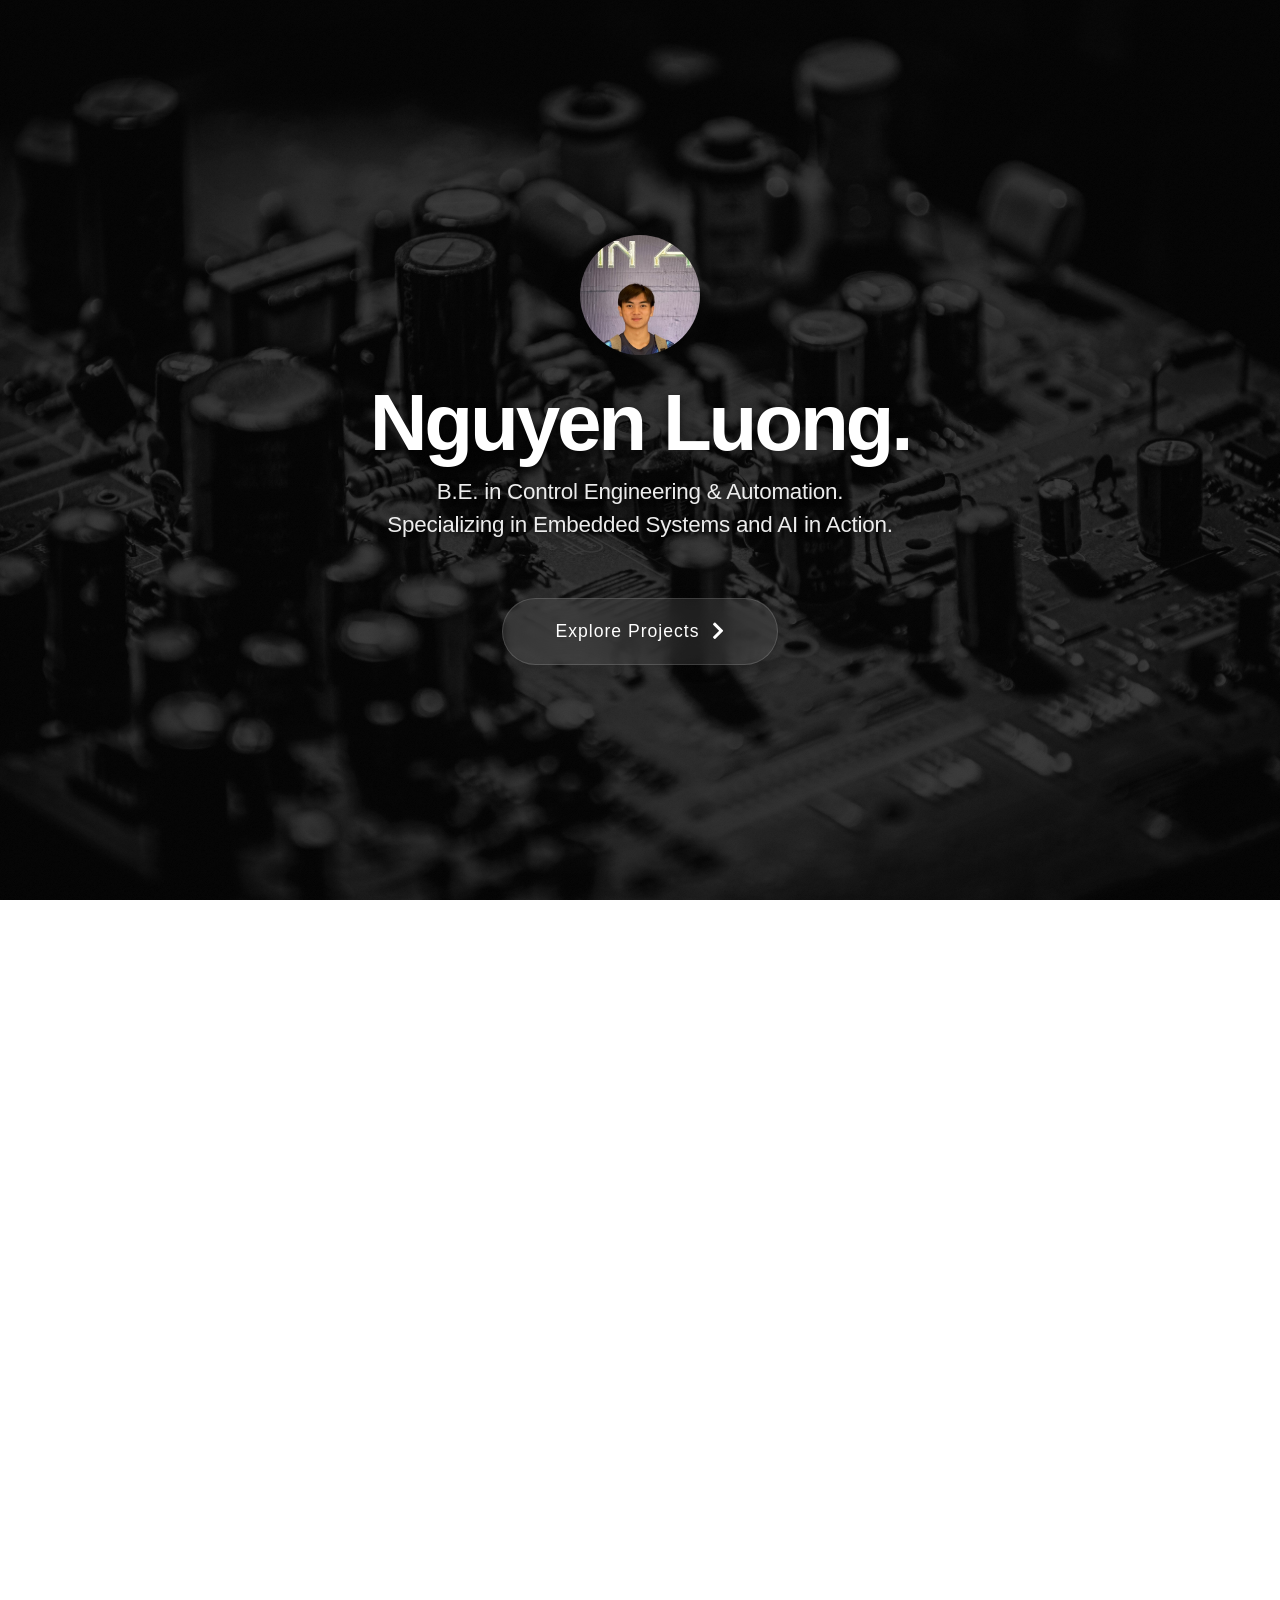
==== index.html @ 33d938cc "update home" ====
<!DOCTYPE HTML>
<html>
	<head>
		<title>RobotWar05-Embedded</title>
		<meta charset="utf-8" />
		<meta name="viewport" content="width=device-width, initial-scale=1" />
		<link rel="stylesheet" href="assets/css/main.css" />
		<link rel="stylesheet" href="assets/css/home-overlay.css" />
		<link href="pictures/logo.png" rel="icon" type="image/png">
		<link rel="stylesheet" href="assets/css/portfolio.css" />
	</head>
	<body class="is-preload is-home">

		<!-- Intro Preloader (Scattered effect) -->
		<script>
			// Skip intro preloader and overlay if reloading a subpage (F5 on #resume, etc.)
			if (window.location.hash && window.location.hash !== '') {
				document.body.classList.remove('is-home');
				var style = document.createElement('style');
				style.innerHTML = '#intro-preloader { display: none !important; }';
				document.head.appendChild(style);
			}
		</script>
		<div id="intro-preloader">
			<div class="scatter-wrapper">
				<span style="--i:1; --tx:-150px; --ty:-100px; --r:-45deg;">R</span>
				<span style="--i:2; --tx:100px; --ty:-150px; --r:30deg;">O</span>
				<span style="--i:3; --tx:-50px; --ty:150px; --r:-20deg;">B</span>
				<span style="--i:4; --tx:150px; --ty:50px; --r:45deg;">O</span>
				<span style="--i:5; --tx:-100px; --ty:-50px; --r:-15deg;">T</span>
				<span style="--i:6; --tx:50px; --ty:100px; --r:25deg;">W</span>
				<span style="--i:7; --tx:-120px; --ty:120px; --r:-60deg;">A</span>
				<span style="--i:8; --tx:120px; --ty:-120px; --r:60deg;">R</span>
				<span style="--i:9; --tx:-80px; --ty:-130px; --r:-35deg;">0</span>
				<span style="--i:10; --tx:80px; --ty:130px; --r:35deg;">5</span>
			</div>
		</div>

		<!-- Apple Style Home Overlay -->
		<div id="home-landing">
			<div class="home-avatar-wrapper">
				<img src="pictures/me.JPEG" class="home-avatar" alt=""/>
			</div>
			<h1 class="home-title">Nguyen Luong.</h1>
			<p class="home-subtitle">
				B.E. in Control Engineering &amp; Automation.<br/>
				Specializing in Embedded Systems and AI in Action.
			</p>
			<button id="btn-enter-portfolio" class="big-project-btn">
				Explore Projects <i class="icon solid fa-chevron-right"></i>
			</button>
		</div>

		<!-- Header / Sidebar -->
  		<header id="header">
  			<div class="inner">
				<div class="header-profile">
					<a href="index.html" class="image avatar"><img src="pictures/me.JPEG" alt=""/></a>
					<h1 class="profile-summary">
						<strong>Nguyen Viet Hoang Luong</strong>
						<span class="profile-role">Embedded Systems</span>
						<span class="profile-degree">B.E. in Control Engineering &amp; Automation</span>
						<span class="profile-school">Hanoi University of Mining and Geology</span>
						<span class="profile-degree">AI in Action Engineering</span>
						<span class="profile-school">VinUniversity</span>
					</h1>
				</div>
  			</div>
  		</header>

		<!-- Main -->
		<div id="main">
<!-- Loaded dynamically by spa.js -->
</div><!-- /main -->

		<!-- Footer -->
		<footer id="footer">
			<div class="inner">
				<ul class="icons">
					<li><a href="https://github.com/RobotWar05" class="icon brands fa-github" target="_blank"><span class="label">Github</span></a></li>
					<li><a href="https://www.linkedin.com/in/luong-nguyen-bbba84284/" class="icon brands fa-linkedin" target="_blank"><span class="label">LinkedIn</span></a></li>
					<li><a href="https://mail.google.com/mail/?view=cm&fs=1&to=nguyenviethoangluong@gmail.com" class="icon solid fa-envelope" target="_blank"><span class="label">Email</span></a></li>
				</ul>
			</div>
		</footer>

		<!-- Scripts -->
		<script src="assets/js/jquery.min.js"></script>
		<script src="assets/js/jquery.poptrox.min.js"></script>
		<script src="assets/js/browser.min.js"></script>
		<script src="assets/js/breakpoints.min.js"></script>
		<script src="assets/js/util.js"></script>
		<script src="assets/js/main.js"></script>
		<!-- Modal Popup Structure -->
		<div id="project-modal" class="modal-overlay">
			<div class="modal-container">
				<span class="modal-close">&times;</span>
				<div class="modal-content" id="modal-content-area">
					<!-- Injected dynamically -->
				</div>
			</div>
		</div>

		<script>
			// Project Media Data
			const projectMedia = {
				"PickPilot": {
					thumb: "pictures/PickPilot/1_arm.JPEG",
					media: [{type: 'img', src: 'pictures/PickPilot/1_arm.JPEG'}],
					github: "https://c2-app-054.homielab.com/",
					youtube: "https://www.youtube.com/watch?v=GM59NCCEHl4"
				},
				"Ball & Beam": {
					thumb: "pictures/BallAndBeam/Beam-real.png",
					media: [
						{type: 'img', src: 'pictures/BallAndBeam/Beam-real.png'},
						{type: 'img', src: 'pictures/BallAndBeam/Beam-3D-SolidWorks.png'},
						{type: 'img', src: 'pictures/BallAndBeam/schematic.png'}
					]
				},
				"LVGL HMI": {
					thumb: "pictures/HMI_Lvgl/1.JPEG",
					media: [
						{type: 'img', src: 'pictures/HMI_Lvgl/1.JPEG'},
						{type: 'img', src: 'pictures/HMI_Lvgl/2.JPEG'}
					]
				},
				"Webserver Robot": {
					thumb: "pictures/WebServer_controller_robot/1.JPEG",
					media: [
						{type: 'img', src: 'pictures/WebServer_controller_robot/1.JPEG'},
						{type: 'img', src: 'pictures/WebServer_controller_robot/2.JPEG'},
						{type: 'img', src: 'pictures/WebServer_controller_robot/3_dashboard.JPEG'},
						{type: 'img', src: 'pictures/WebServer_controller_robot/4_schematic.JPEG'}
					]
				},
				"Smart Home Node": {
					thumb: "pictures/ESP32_node/1.JPEG",
					media: [
						{type: 'img', src: 'pictures/ESP32_node/1.JPEG'},
						{type: 'img', src: 'pictures/ESP32_node/3.JPEG'}
					]
				},
				"PIC16F Boards": {
					thumb: "pictures/PIC/PCB/1.JPEG",
					media: [
						{type: 'img', src: 'pictures/PIC/PCB/1_board mở rộng với pic trên altium.JPEG'},
						{type: 'img', src: 'pictures/PIC/PCB/2.JPEG'},
						{type: 'img', src: 'pictures/PIC/PCB/3.JPEG'},
						{type: 'img', src: 'pictures/PIC/PCB/4.JPEG'}
					]
				},
				"nRF24L01 Wireless": {
					thumb: "pictures/PIC/NRF24l01/1.PNG",
					media: [
						{type: 'img', src: 'pictures/PIC/NRF24l01/1.PNG'},
						{type: 'video', src: 'pictures/PIC/NRF24l01/video1.MOV'}
					]
				},
				"Leanbot Programming": {
					thumb: "pictures/Leanbot/1.JPEG",
					media: [
						{type: 'img', src: 'pictures/Leanbot/1.JPEG'},
						{type: 'video', src: 'pictures/Leanbot/video1.MP4'}
					]
				}
			};

			// Auto-wrap project images for Hover overlay and attach Modal click events
			window.initHomeScripts = function() {
				document.querySelectorAll('.proj-card').forEach(card => {
					if (card.dataset.popupBound === 'true') return;

					const titleEl = card.querySelector('h3');
					const mediaRoot = card.querySelector('.proj-img-carousel') || card.querySelector(':scope > img');
					if (!titleEl || !mediaRoot) return;

					const title = titleEl.innerText;
					let previewImg = mediaRoot.matches('img') ? mediaRoot : mediaRoot.querySelector('img');
					
					let matchedKey = Object.keys(projectMedia).find(k => title.includes(k));
					let mediaData = matchedKey ? projectMedia[matchedKey] : null;

					if (previewImg && mediaData && mediaData.thumb) {
						previewImg.src = mediaData.thumb;
						previewImg.style.objectFit = 'cover';
					}

					let clickTarget = mediaRoot;
					if (mediaRoot.matches('img')) {
						const wrap = document.createElement('div');
						wrap.className = 'proj-img-wrap';
						mediaRoot.parentNode.insertBefore(wrap, mediaRoot);
						wrap.appendChild(mediaRoot);
						clickTarget = wrap;
					} else {
						mediaRoot.classList.add('proj-img-wrap');
					}
					
					if (!clickTarget.querySelector(':scope > .proj-img-overlay')) {
						const overlay = document.createElement('div');
						overlay.className = 'proj-img-overlay';
						overlay.innerHTML = '<span class="view-btn">View</span>';
						clickTarget.appendChild(overlay);
					}

					clickTarget.addEventListener('click', () => {
						const detailsNode = card.querySelector('.proj-body').cloneNode(true);
						const modalTitleNode = detailsNode.querySelector('h3');
						let modalTitle = titleEl.childNodes[0] ? titleEl.childNodes[0].textContent.trim() : titleEl.innerText.trim();
						let modalScope = '';
						let modalDate = '';

						if (modalTitleNode) {
							const yearNode = modalTitleNode.querySelector('.yr');
							const scopeNode = modalTitleNode.querySelector('.desktop-text');
							if (yearNode) {
								modalDate = yearNode.textContent.trim();
								yearNode.remove();
							}
							if (scopeNode) {
								modalScope = scopeNode.textContent.replace(/^[\s\-+&]+/, '').trim();
								scopeNode.remove();
							}
							modalTitle = modalTitleNode.textContent.trim();
							modalTitleNode.remove();
						}

						const modalHeaderHtml = `
							<header class="modal-project-header">
								<h3 class="modal-project-title">
									<span class="modal-title-main">${modalTitle}</span>
									${modalScope ? `<span class="modal-title-scope">${modalScope}</span>` : ''}
								</h3>
								${modalDate ? `<div class="modal-project-date">${modalDate}</div>` : ''}
							</header>
						`;
						const bodyHtml = detailsNode.innerHTML;
						let slidesHtml = '';
						let dotsHtml = '';
						
						let items = [];
						if (mediaData && mediaData.media && mediaData.media.length > 0) {
							items = mediaData.media;
						} else {
							items = Array.from(card.querySelectorAll('.proj-img-carousel img, :scope > img'))
								.map(source => ({type: 'img', src: source.getAttribute('src')}))
								.filter(item => item.src);
							if (items.length === 0 && previewImg) {
								items = [{type: 'img', src: previewImg.getAttribute('src')}];
							}
						}

						items.forEach((item, index) => {
							let inner = '';
							if (item.type === 'img') {
								inner = `<img src="${item.src}" />`;
							} else if (item.type === 'video') {
								inner = `<video controls><source src="${item.src}" type="video/mp4"></video>`;
							}
							slidesHtml += `<div class="carousel-slide">${inner}</div>`;
							dotsHtml += `<div class="carousel-dot ${index === 0 ? 'active' : ''}" onclick="event.stopPropagation(); window.goToSlide(${index})"></div>`;
						});

						let controlsHtml = '';
						if (items.length > 1) {
							controlsHtml = `
								<button class="carousel-btn prev" onclick="event.stopPropagation(); window.changeSlide(-1)"><i class="fas fa-chevron-left"></i></button>
								<button class="carousel-btn next" onclick="event.stopPropagation(); window.changeSlide(1)"><i class="fas fa-chevron-right"></i></button>
								<div class="carousel-dots-container"><div class="carousel-dots">${dotsHtml}</div></div>
							`;
						}

						let actionsHtml = '';
						if (mediaData && (mediaData.github || mediaData.youtube)) {
							let buttons = '';
							if (mediaData.github) buttons += `<a href="${mediaData.github}" class="button" target="_blank"><i class="fab fa-github"></i> GitHub</a> `;
							if (mediaData.youtube) buttons += `<a href="${mediaData.youtube}" class="button primary" target="_blank"><i class="fab fa-youtube"></i> YouTube</a>`;
							actionsHtml = `<div class="modal-actions">${buttons}</div>`;
						}

						document.getElementById('modal-content-area').innerHTML = `
  							<div class="modal-split">
  								<div class="modal-visuals" id="modal-carousel-container">
									<div class="top-bar-overlay" id="modal-top-bar"></div>
									<div class="modal-visuals-absolute" id="modal-visuals-absolute">
										<div class="carousel-track" id="modal-carousel-track">
											${slidesHtml}
										</div>
										${controlsHtml}
									</div>
  								</div>
  								<div class="modal-details">
  									${actionsHtml}
									${modalHeaderHtml}
									<div style="font-size: 1.1em; line-height: 1.8; color: #444;">
										${bodyHtml}
									</div>
								</div>
							</div>
						`;
						
						window.currentSlideIndex = 0;
						window.totalSlides = items.length;

						document.getElementById('project-modal').classList.add('active');
						document.body.classList.add('modal-open');
						// Reset track position after DOM is updated
						requestAnimationFrame(() => {
							const track = document.getElementById('modal-carousel-track');
							const trackContainer = document.getElementById('modal-carousel-container');
							if (track) {
								track.scrollTo({ left: 0 });
								
								// Native Swipe Sync
								track.addEventListener('scroll', () => {
									let newIndex = Math.round(track.scrollLeft / track.clientWidth);
									if (newIndex !== window.currentSlideIndex && newIndex >= 0 && newIndex < window.totalSlides) {
										window.currentSlideIndex = newIndex;
										window.updateCarousel(false);
									}
								}, {passive: true});
							}

							// Scroll-linked shrink header (Parallax scale)
							const split = document.querySelector('.modal-split');
							const absoluteVisuals = document.getElementById('modal-visuals-absolute');
							const topBar = document.getElementById('modal-top-bar');
							
							if (split && absoluteVisuals) {
								absoluteVisuals.style.transformOrigin = 'center center';
								absoluteVisuals.style.webkitTransformOrigin = 'center center';
								
								split.addEventListener('scroll', () => {
									if (window.innerWidth > 980) return; // Only apply on mobile
									let scrollY = split.scrollTop;
									if (scrollY < 0) scrollY = 0;
									
									// Use actual CSS layout height instead of innerHeight to prevent mobile vh bugs
									let h = absoluteVisuals.offsetHeight;
									let maxScroll = h - 50; // Text stops at 50px from top
									
									// Scale down but lock at exactly 0.4 when text reaches top bar
									let progress = Math.min(1, scrollY / maxScroll);
									let scale = Math.max(0.4, 1 - progress * 0.6);
									
									// Bypass transform-origin browser bugs by using explicit translateY math
									let heightDiff = h - (h * scale);
									let shiftY = heightDiff / 2;
									
									// Apply GPU-accelerated translate and scale
									absoluteVisuals.style.transform = `translateY(-${shiftY}px) scale(${scale})`;
									
									// Fade in top bar overlay
									if (topBar) {
										topBar.style.background = `rgba(30, 30, 30, ${progress * 0.85})`;
										topBar.style.backdropFilter = `blur(${progress * 8}px)`;
										topBar.style.webkitBackdropFilter = `blur(${progress * 8}px)`;
									}
								}, {passive: true});
							}
							
							// Edge swipe infinite loop detection
							if (trackContainer) {
								let touchStartX = 0;
								let touchStartY = 0;
								trackContainer.addEventListener('touchstart', e => {
									touchStartX = e.changedTouches[0].screenX;
									touchStartY = e.changedTouches[0].screenY;
								}, {passive: true});
								trackContainer.addEventListener('touchend', e => {
									let touchEndX = e.changedTouches[0].screenX;
									let touchEndY = e.changedTouches[0].screenY;
									let diffX = touchEndX - touchStartX;
									let diffY = touchEndY - touchStartY;
									
									// If the swipe is more vertical than horizontal, do not trigger horizontal slide
									if (Math.abs(diffY) > Math.abs(diffX)) return;
									
									if (window.totalSlides > 1) {
										if (window.currentSlideIndex === window.totalSlides - 1 && diffX < -50) {
											window.changeSlide(1);
										} else if (window.currentSlideIndex === 0 && diffX > 50) {
											window.changeSlide(-1);
										}
									}
								}, {passive: true});
							}
						});
					});

					card.dataset.popupBound = 'true';
				});

				const closeModal = () => {
					document.getElementById('project-modal').classList.remove('active');
					document.body.classList.remove('modal-open');
					// Stop videos
					document.querySelectorAll('#project-modal video').forEach(v => v.pause());
				};
				document.querySelector('.modal-close').addEventListener('click', closeModal);
				document.getElementById('project-modal').addEventListener('click', (e) => {
					if(e.target.id === 'project-modal') closeModal();
				});
				document.addEventListener('keydown', (e) => {
					if (e.key === "Escape") closeModal();
					if (e.key === "ArrowRight") { if (window.totalSlides > 1) window.changeSlide(1); }
					if (e.key === "ArrowLeft") { if (window.totalSlides > 1) window.changeSlide(-1); }
				});

				const btnGoHome = document.getElementById('btn-go-home');
				if (btnGoHome) {
					btnGoHome.addEventListener('click', function(e) {
						e.preventDefault();
						document.body.classList.add('is-home');
						window.history.pushState(null, null, ' ');
						window.scrollTo({ top: 0, behavior: 'smooth' });
					});
				}
			};
		</script>

		<script>
			// Carousel global functions
			window.currentSlideIndex = 0;
			window.totalSlides = 0;

			window.updateCarousel = function(snap = true) {
				const track = document.getElementById('modal-carousel-track');
				if (!track) return;
				if (snap) {
					track.scrollTo({ left: window.currentSlideIndex * track.clientWidth, behavior: 'smooth' });
				}
				document.querySelectorAll('.carousel-dot').forEach(function(dot, i) {
					dot.classList.toggle('active', i === window.currentSlideIndex);
				});
				document.querySelectorAll('#modal-carousel-track video').forEach(function(v) { v.pause(); });
			};

			window.changeSlide = function(dir) {
				window.currentSlideIndex += dir;
				if (window.currentSlideIndex < 0) window.currentSlideIndex = window.totalSlides - 1;
				if (window.currentSlideIndex >= window.totalSlides) window.currentSlideIndex = 0;
				window.updateCarousel(true);
			};

			window.goToSlide = function(index) {
				window.currentSlideIndex = index;
				window.updateCarousel(true);
			};
		</script>

		<script>
			if (window.location.hash === '#portfolio') {
				document.body.classList.remove('is-home');
			}
			document.getElementById('btn-enter-portfolio').addEventListener('click', function(e) {
				e.preventDefault();
				document.body.classList.remove('is-home');
				window.history.pushState(null, null, '#portfolio');
				window.scrollTo({ top: 0, behavior: 'smooth' });
			});
		</script>

	<script src="assets/js/spa.js"></script>
</body>
</html>
---- assets/css/main.css ----
@import url("fontawesome-all.min.css");
@import url("https://fonts.googleapis.com/css?family=Source+Sans+Pro:400,400italic");

/*
	Strata by HTML5 UP
	html5up.net | @ajlkn
	Free for personal and commercial use under the CCA 3.0 license (html5up.net/license)
*/

html, body, div, span, applet, object,
iframe, h1, h2, h3, h4, h5, h6, p, blockquote,
pre, a, abbr, acronym, address, big, cite,
code, del, dfn, em, img, ins, kbd, q, s, samp,
small, strike, strong, sub, sup, tt, var, b,
u, i, center, dl, dt, dd, ol, ul, li, fieldset,
form, label, legend, table, caption, tbody,
tfoot, thead, tr, th, td, article, aside,
canvas, details, embed, figure, figcaption,
footer, header, hgroup, menu, nav, output, ruby,
section, summary, time, mark, audio, video {
	margin: 0;
	padding: 0;
	border: 0;
	font-size: 100%;
	font: inherit;
	vertical-align: baseline;}

article, aside, details, figcaption, figure,
footer, header, hgroup, menu, nav, section {
	display: block;}

body {
	line-height: 1;
}

ol, ul {
	list-style: none;
}

blockquote, q {
	quotes: none;
}

	blockquote:before, blockquote:after, q:before, q:after {
		content: '';
		content: none;
	}

table {
	border-collapse: collapse;
	border-spacing: 0;
}

body {
	-webkit-text-size-adjust: none;
}

mark {
	background-color: transparent;
	color: inherit;
}

input::-moz-focus-inner {
	border: 0;
	padding: 0;
}

input, select, textarea {
	-moz-appearance: none;
	-webkit-appearance: none;
	-ms-appearance: none;
	appearance: none;
}

/* Basic */

	html {
		box-sizing: border-box;
		overflow-y: scroll;
	}

	*, *:before, *:after {
		box-sizing: inherit;
	}

	body {
		background: #fff;
	}

		body.is-preload *, body.is-preload *:before, body.is-preload *:after {
			-moz-animation: none !important;
			-webkit-animation: none !important;
			-ms-animation: none !important;
			animation: none !important;
			-moz-transition: none !important;
			-webkit-transition: none !important;
			-ms-transition: none !important;
			transition: none !important;
		}

	body, input, select, textarea {
		color: #a2a2a2;
		font-family: "Source Sans Pro", Helvetica, sans-serif;
		font-size: 16pt;
		font-weight: 400;
		line-height: 1.75em;
	}

	a {
		-moz-transition: color 0.2s ease-in-out, border-color 0.2s ease-in-out;
		-webkit-transition: color 0.2s ease-in-out, border-color 0.2s ease-in-out;
		-ms-transition: color 0.2s ease-in-out, border-color 0.2s ease-in-out;
		transition: color 0.2s ease-in-out, border-color 0.2s ease-in-out;
		border-bottom: dotted 1px;
		color: #49bf9d;
		text-decoration: none;
	}

		a:hover {
			border-bottom-color: transparent;
			color: #49bf9d !important;
			text-decoration: none;
		}

	strong, b {
		color: #787878;
		font-weight: 400;
	}

	em, i {
		font-style: italic;
	}

	p {
		margin: 0 0 2em 0;
	}

	h1, h2, h3, h4, h5, h6 {
		color: #787878;
		font-weight: 400;
		line-height: 1em;
		margin: 0 0 1em 0;
	}

		h1 a, h2 a, h3 a, h4 a, h5 a, h6 a {
			color: inherit;
			text-decoration: none;
		}

	h1 {
		font-size: 2em;
		line-height: 1.5em;
	}

	h2 {
		font-size: 1.5em;
		line-height: 1.5em;
	}

	h3 {
		font-size: 1.25em;
		line-height: 1.5em;
	}

	h4 {
		font-size: 1.1em;
		line-height: 1.5em;
	}

	h5 {
		font-size: 0.9em;
		line-height: 1.5em;
	}

	h6 {
		font-size: 0.7em;
		line-height: 1.5em;
	}

	sub {
		font-size: 0.8em;
		position: relative;
		top: 0.5em;
	}

	sup {
		font-size: 0.8em;
		position: relative;
		top: -0.5em;
	}

	hr {
		border: 0;
		border-bottom: solid 2px #efefef;
		margin: 2em 0;
	}

		hr.major {
			margin: 3em 0;
		}

	blockquote {
		border-left: solid 6px #efefef;
		font-style: italic;
		margin: 0 0 2em 0;
		padding: 0.5em 0 0.5em 1.5em;
	}

	code {
		background: #f7f7f7;
		border-radius: 0.35em;
		border: solid 2px #efefef;
		font-family: "Courier New", monospace;
		font-size: 0.9em;
		margin: 0 0.25em;
		padding: 0.25em 0.65em;
	}

	pre {
		-webkit-overflow-scrolling: touch;
		font-family: "Courier New", monospace;
		font-size: 0.9em;
		margin: 0 0 2em 0;
	}

		pre code {
			display: block;
			line-height: 1.75em;
			padding: 1em 1.5em;
			overflow-x: auto;
		}

	.align-left {
		text-align: left;
	}

	.align-center {
		text-align: center;
	}

	.align-right {
		text-align: right;
	}

/* Container */

	.container {
		margin: 0 auto;
		max-width: calc(100% - 4em);
		width: 100%;
	}

		.container.xsmall {
			width: 25%;
		}

		.container.small {
			width: 50%;
		}

		.container.medium {
			width: 75%;
		}

		.container.large {
			width: 125%;
		}

		.container.xlarge {
			width: 150%;
		}

		.container.max {
			width: 100%;
		}

		@media screen and (max-width: 980px) {

			.container {
				width: 100% !important;
				max-width: 100% !important;
			}

		}

		@media screen and (max-width: 480px) {

			.container {
				max-width: calc(100% - 3em);
			}

		}

/* Row */

	.row {
		display: flex;
		flex-wrap: wrap;
		box-sizing: border-box;
		align-items: stretch;
	}

		.row > * {
			box-sizing: border-box;
		}

		.row.gtr-uniform > * > :last-child {
			margin-bottom: 0;
		}

		.row.aln-left {
			justify-content: flex-start;
		}

		.row.aln-center {
			justify-content: center;
		}

		.row.aln-right {
			justify-content: flex-end;
		}

		.row.aln-top {
			align-items: flex-start;
		}

		.row.aln-middle {
			align-items: center;
		}

		.row.aln-bottom {
			align-items: flex-end;
		}

		.row > .imp {
			order: -1;
		}

		.row > .col-1 {
			width: 8.33333%;
		}

		.row > .off-1 {
			margin-left: 8.33333%;
		}

		.row > .col-2 {
			width: 16.66667%;
		}

		.row > .off-2 {
			margin-left: 16.66667%;
		}

		.row > .col-3 {
			width: 25%;
		}

		.row > .off-3 {
			margin-left: 25%;
		}

		.row > .col-4 {
			width: 33.33333%;
		}

		.row > .off-4 {
			margin-left: 33.33333%;
		}

		.row > .col-5 {
			width: 41.66667%;
		}

		.row > .off-5 {
			margin-left: 41.66667%;
		}

		.row > .col-6 {
			width: 50%;
		}

		.row > .off-6 {
			margin-left: 50%;
		}

		.row > .col-7 {
			width: 58.33333%;
		}

		.row > .off-7 {
			margin-left: 58.33333%;
		}

		.row > .col-8 {
			width: 66.66667%;
		}

		.row > .off-8 {
			margin-left: 66.66667%;
		}

		.row > .col-9 {
			width: 75%;
		}

		.row > .off-9 {
			margin-left: 75%;
		}

		.row > .col-10 {
			width: 83.33333%;
		}

		.row > .off-10 {
			margin-left: 83.33333%;
		}

		.row > .col-11 {
			width: 91.66667%;
		}

		.row > .off-11 {
			margin-left: 91.66667%;
		}

		.row > .col-12 {
			width: 100%;
		}

		.row > .off-12 {
			margin-left: 100%;
		}

		.row.gtr-0 {
			margin-top: 0;
			margin-left: 0em;
		}

			.row.gtr-0 > * {
				padding: 0 0 0 0em;
			}

			.row.gtr-0.gtr-uniform {
				margin-top: 0em;
			}

				.row.gtr-0.gtr-uniform > * {
					padding-top: 0em;
				}

		.row.gtr-25 {
			margin-top: 0;
			margin-left: -0.625em;
		}

			.row.gtr-25 > * {
				padding: 0 0 0 0.625em;
			}

			.row.gtr-25.gtr-uniform {
				margin-top: -0.625em;
			}

				.row.gtr-25.gtr-uniform > * {
					padding-top: 0.625em;
				}

		.row.gtr-50 {
			margin-top: 0;
			margin-left: -1.25em;
		}

			.row.gtr-50 > * {
				padding: 0 0 0 1.25em;
			}

			.row.gtr-50.gtr-uniform {
				margin-top: -1.25em;
			}

				.row.gtr-50.gtr-uniform > * {
					padding-top: 1.25em;
				}

		.row {
			margin-top: 0;
			margin-left: -2.5em;
		}

			.row > * {
				padding: 0 0 0 2.5em;
			}

			.row.gtr-uniform {
				margin-top: -2.5em;
			}

				.row.gtr-uniform > * {
					padding-top: 2.5em;
				}

		.row.gtr-150 {
			margin-top: 0;
			margin-left: -3.75em;
		}

			.row.gtr-150 > * {
				padding: 0 0 0 3.75em;
			}

			.row.gtr-150.gtr-uniform {
				margin-top: -3.75em;
			}

				.row.gtr-150.gtr-uniform > * {
					padding-top: 3.75em;
				}

		.row.gtr-200 {
			margin-top: 0;
			margin-left: -5em;
		}

			.row.gtr-200 > * {
				padding: 0 0 0 5em;
			}

			.row.gtr-200.gtr-uniform {
				margin-top: -5em;
			}

				.row.gtr-200.gtr-uniform > * {
					padding-top: 5em;
				}

		@media screen and (max-width: 1800px) {

			.row {
				display: flex;
				flex-wrap: wrap;
				box-sizing: border-box;
				align-items: stretch;
			}

				.row > * {
					box-sizing: border-box;
				}

				.row.gtr-uniform > * > :last-child {
					margin-bottom: 0;
				}

				.row.aln-left {
					justify-content: flex-start;
				}

				.row.aln-center {
					justify-content: center;
				}

				.row.aln-right {
					justify-content: flex-end;
				}

				.row.aln-top {
					align-items: flex-start;
				}

				.row.aln-middle {
					align-items: center;
				}

				.row.aln-bottom {
					align-items: flex-end;
				}

				.row > .imp-xlarge {
					order: -1;
				}

				.row > .col-1-xlarge {
					width: 8.33333%;
				}

				.row > .off-1-xlarge {
					margin-left: 8.33333%;
				}

				.row > .col-2-xlarge {
					width: 16.66667%;
				}

				.row > .off-2-xlarge {
					margin-left: 16.66667%;
				}

				.row > .col-3-xlarge {
					width: 25%;
				}

				.row > .off-3-xlarge {
					margin-left: 25%;
				}

				.row > .col-4-xlarge {
					width: 33.33333%;
				}

				.row > .off-4-xlarge {
					margin-left: 33.33333%;
				}

				.row > .col-5-xlarge {
					width: 41.66667%;
				}

				.row > .off-5-xlarge {
					margin-left: 41.66667%;
				}

				.row > .col-6-xlarge {
					width: 50%;
				}

				.row > .off-6-xlarge {
					margin-left: 50%;
				}

				.row > .col-7-xlarge {
					width: 58.33333%;
				}

				.row > .off-7-xlarge {
					margin-left: 58.33333%;
				}

				.row > .col-8-xlarge {
					width: 66.66667%;
				}

				.row > .off-8-xlarge {
					margin-left: 66.66667%;
				}

				.row > .col-9-xlarge {
					width: 75%;
				}

				.row > .off-9-xlarge {
					margin-left: 75%;
				}

				.row > .col-10-xlarge {
					width: 83.33333%;
				}

				.row > .off-10-xlarge {
					margin-left: 83.33333%;
				}

				.row > .col-11-xlarge {
					width: 91.66667%;
				}

				.row > .off-11-xlarge {
					margin-left: 91.66667%;
				}

				.row > .col-12-xlarge {
					width: 100%;
				}

				.row > .off-12-xlarge {
					margin-left: 100%;
				}

				.row.gtr-0 {
					margin-top: 0;
					margin-left: 0em;
				}

					.row.gtr-0 > * {
						padding: 0 0 0 0em;
					}

					.row.gtr-0.gtr-uniform {
						margin-top: 0em;
					}

						.row.gtr-0.gtr-uniform > * {
							padding-top: 0em;
						}

				.row.gtr-25 {
					margin-top: 0;
					margin-left: -0.625em;
				}

					.row.gtr-25 > * {
						padding: 0 0 0 0.625em;
					}

					.row.gtr-25.gtr-uniform {
						margin-top: -0.625em;
					}

						.row.gtr-25.gtr-uniform > * {
							padding-top: 0.625em;
						}

				.row.gtr-50 {
					margin-top: 0;
					margin-left: -1.25em;
				}

					.row.gtr-50 > * {
						padding: 0 0 0 1.25em;
					}

					.row.gtr-50.gtr-uniform {
						margin-top: -1.25em;
					}

						.row.gtr-50.gtr-uniform > * {
							padding-top: 1.25em;
						}

				.row {
					margin-top: 0;
					margin-left: -2.5em;
				}

					.row > * {
						padding: 0 0 0 2.5em;
					}

					.row.gtr-uniform {
						margin-top: -2.5em;
					}

						.row.gtr-uniform > * {
							padding-top: 2.5em;
						}

				.row.gtr-150 {
					margin-top: 0;
					margin-left: -3.75em;
				}

					.row.gtr-150 > * {
						padding: 0 0 0 3.75em;
					}

					.row.gtr-150.gtr-uniform {
						margin-top: -3.75em;
					}

						.row.gtr-150.gtr-uniform > * {
							padding-top: 3.75em;
						}

				.row.gtr-200 {
					margin-top: 0;
					margin-left: -5em;
				}

					.row.gtr-200 > * {
						padding: 0 0 0 5em;
					}

					.row.gtr-200.gtr-uniform {
						margin-top: -5em;
					}

						.row.gtr-200.gtr-uniform > * {
							padding-top: 5em;
						}

		}

		@media screen and (max-width: 1280px) {

			.row {
				display: flex;
				flex-wrap: wrap;
				box-sizing: border-box;
				align-items: stretch;
			}

				.row > * {
					box-sizing: border-box;
				}

				.row.gtr-uniform > * > :last-child {
					margin-bottom: 0;
				}

				.row.aln-left {
					justify-content: flex-start;
				}

				.row.aln-center {
					justify-content: center;
				}

				.row.aln-right {
					justify-content: flex-end;
				}

				.row.aln-top {
					align-items: flex-start;
				}

				.row.aln-middle {
					align-items: center;
				}

				.row.aln-bottom {
					align-items: flex-end;
				}

				.row > .imp-large {
					order: -1;
				}

				.row > .col-1-large {
					width: 8.33333%;
				}

				.row > .off-1-large {
					margin-left: 8.33333%;
				}

				.row > .col-2-large {
					width: 16.66667%;
				}

				.row > .off-2-large {
					margin-left: 16.66667%;
				}

				.row > .col-3-large {
					width: 25%;
				}

				.row > .off-3-large {
					margin-left: 25%;
				}

				.row > .col-4-large {
					width: 33.33333%;
				}

				.row > .off-4-large {
					margin-left: 33.33333%;
				}

				.row > .col-5-large {
					width: 41.66667%;
				}

				.row > .off-5-large {
					margin-left: 41.66667%;
				}

				.row > .col-6-large {
					width: 50%;
				}

				.row > .off-6-large {
					margin-left: 50%;
				}

				.row > .col-7-large {
					width: 58.33333%;
				}

				.row > .off-7-large {
					margin-left: 58.33333%;
				}

				.row > .col-8-large {
					width: 66.66667%;
				}

				.row > .off-8-large {
					margin-left: 66.66667%;
				}

				.row > .col-9-large {
					width: 75%;
				}

				.row > .off-9-large {
					margin-left: 75%;
				}

				.row > .col-10-large {
					width: 83.33333%;
				}

				.row > .off-10-large {
					margin-left: 83.33333%;
				}

				.row > .col-11-large {
					width: 91.66667%;
				}

				.row > .off-11-large {
					margin-left: 91.66667%;
				}

				.row > .col-12-large {
					width: 100%;
				}

				.row > .off-12-large {
					margin-left: 100%;
				}

				.row.gtr-0 {
					margin-top: 0;
					margin-left: 0em;
				}

					.row.gtr-0 > * {
						padding: 0 0 0 0em;
					}

					.row.gtr-0.gtr-uniform {
						margin-top: 0em;
					}

						.row.gtr-0.gtr-uniform > * {
							padding-top: 0em;
						}

				.row.gtr-25 {
					margin-top: 0;
					margin-left: -0.5em;
				}

					.row.gtr-25 > * {
						padding: 0 0 0 0.5em;
					}

					.row.gtr-25.gtr-uniform {
						margin-top: -0.5em;
					}

						.row.gtr-25.gtr-uniform > * {
							padding-top: 0.5em;
						}

				.row.gtr-50 {
					margin-top: 0;
					margin-left: -1em;
				}

					.row.gtr-50 > * {
						padding: 0 0 0 1em;
					}

					.row.gtr-50.gtr-uniform {
						margin-top: -1em;
					}

						.row.gtr-50.gtr-uniform > * {
							padding-top: 1em;
						}

				.row {
					margin-top: 0;
					margin-left: -2em;
				}

					.row > * {
						padding: 0 0 0 2em;
					}

					.row.gtr-uniform {
						margin-top: -2em;
					}

						.row.gtr-uniform > * {
							padding-top: 2em;
						}

				.row.gtr-150 {
					margin-top: 0;
					margin-left: -3em;
				}

					.row.gtr-150 > * {
						padding: 0 0 0 3em;
					}

					.row.gtr-150.gtr-uniform {
						margin-top: -3em;
					}

						.row.gtr-150.gtr-uniform > * {
							padding-top: 3em;
						}

				.row.gtr-200 {
					margin-top: 0;
					margin-left: -4em;
				}

					.row.gtr-200 > * {
						padding: 0 0 0 4em;
					}

					.row.gtr-200.gtr-uniform {
						margin-top: -4em;
					}

						.row.gtr-200.gtr-uniform > * {
							padding-top: 4em;
						}

		}

		@media screen and (max-width: 980px) {

			.row {
				display: flex;
				flex-wrap: wrap;
				box-sizing: border-box;
				align-items: stretch;
			}

				.row > * {
					box-sizing: border-box;
				}

				.row.gtr-uniform > * > :last-child {
					margin-bottom: 0;
				}

				.row.aln-left {
					justify-content: flex-start;
				}

				.row.aln-center {
					justify-content: center;
				}

				.row.aln-right {
					justify-content: flex-end;
				}

				.row.aln-top {
					align-items: flex-start;
				}

				.row.aln-middle {
					align-items: center;
				}

				.row.aln-bottom {
					align-items: flex-end;
				}

				.row > .imp-medium {
					order: -1;
				}

				.row > .col-1-medium {
					width: 8.33333%;
				}

				.row > .off-1-medium {
					margin-left: 8.33333%;
				}

				.row > .col-2-medium {
					width: 16.66667%;
				}

				.row > .off-2-medium {
					margin-left: 16.66667%;
				}

				.row > .col-3-medium {
					width: 25%;
				}

				.row > .off-3-medium {
					margin-left: 25%;
				}

				.row > .col-4-medium {
					width: 33.33333%;
				}

				.row > .off-4-medium {
					margin-left: 33.33333%;
				}

				.row > .col-5-medium {
					width: 41.66667%;
				}

				.row > .off-5-medium {
					margin-left: 41.66667%;
				}

				.row > .col-6-medium {
					width: 50%;
				}

				.row > .off-6-medium {
					margin-left: 50%;
				}

				.row > .col-7-medium {
					width: 58.33333%;
				}

				.row > .off-7-medium {
					margin-left: 58.33333%;
				}

				.row > .col-8-medium {
					width: 66.66667%;
				}

				.row > .off-8-medium {
					margin-left: 66.66667%;
				}

				.row > .col-9-medium {
					width: 75%;
				}

				.row > .off-9-medium {
					margin-left: 75%;
				}

				.row > .col-10-medium {
					width: 83.33333%;
				}

				.row > .off-10-medium {
					margin-left: 83.33333%;
				}

				.row > .col-11-medium {
					width: 91.66667%;
				}

				.row > .off-11-medium {
					margin-left: 91.66667%;
				}

				.row > .col-12-medium {
					width: 100%;
				}

				.row > .off-12-medium {
					margin-left: 100%;
				}

				.row.gtr-0 {
					margin-top: 0;
					margin-left: 0em;
				}

					.row.gtr-0 > * {
						padding: 0 0 0 0em;
					}

					.row.gtr-0.gtr-uniform {
						margin-top: 0em;
					}

						.row.gtr-0.gtr-uniform > * {
							padding-top: 0em;
						}

				.row.gtr-25 {
					margin-top: 0;
					margin-left: -0.5em;
				}

					.row.gtr-25 > * {
						padding: 0 0 0 0.5em;
					}

					.row.gtr-25.gtr-uniform {
						margin-top: -0.5em;
					}

						.row.gtr-25.gtr-uniform > * {
							padding-top: 0.5em;
						}

				.row.gtr-50 {
					margin-top: 0;
					margin-left: -1em;
				}

					.row.gtr-50 > * {
						padding: 0 0 0 1em;
					}

					.row.gtr-50.gtr-uniform {
						margin-top: -1em;
					}

						.row.gtr-50.gtr-uniform > * {
							padding-top: 1em;
						}

				.row {
					margin-top: 0;
					margin-left: -2em;
				}

					.row > * {
						padding: 0 0 0 2em;
					}

					.row.gtr-uniform {
						margin-top: -2em;
					}

						.row.gtr-uniform > * {
							padding-top: 2em;
						}

				.row.gtr-150 {
					margin-top: 0;
					margin-left: -3em;
				}

					.row.gtr-150 > * {
						padding: 0 0 0 3em;
					}

					.row.gtr-150.gtr-uniform {
						margin-top: -3em;
					}

						.row.gtr-150.gtr-uniform > * {
							padding-top: 3em;
						}

				.row.gtr-200 {
					margin-top: 0;
					margin-left: -4em;
				}

					.row.gtr-200 > * {
						padding: 0 0 0 4em;
					}

					.row.gtr-200.gtr-uniform {
						margin-top: -4em;
					}

						.row.gtr-200.gtr-uniform > * {
							padding-top: 4em;
						}

		}

		@media screen and (max-width: 736px) {

			.row {
				display: flex;
				flex-wrap: wrap;
				box-sizing: border-box;
				align-items: stretch;
			}

				.row > * {
					box-sizing: border-box;
				}

				.row.gtr-uniform > * > :last-child {
					margin-bottom: 0;
				}

				.row.aln-left {
					justify-content: flex-start;
				}

				.row.aln-center {
					justify-content: center;
				}

				.row.aln-right {
					justify-content: flex-end;
				}

				.row.aln-top {
					align-items: flex-start;
				}

				.row.aln-middle {
					align-items: center;
				}

				.row.aln-bottom {
					align-items: flex-end;
				}

				.row > .imp-small {
					order: -1;
				}

				.row > .col-1-small {
					width: 8.33333%;
				}

				.row > .off-1-small {
					margin-left: 8.33333%;
				}

				.row > .col-2-small {
					width: 16.66667%;
				}

				.row > .off-2-small {
					margin-left: 16.66667%;
				}

				.row > .col-3-small {
					width: 25%;
				}

				.row > .off-3-small {
					margin-left: 25%;
				}

				.row > .col-4-small {
					width: 33.33333%;
				}

				.row > .off-4-small {
					margin-left: 33.33333%;
				}

				.row > .col-5-small {
					width: 41.66667%;
				}

				.row > .off-5-small {
					margin-left: 41.66667%;
				}

				.row > .col-6-small {
					width: 50%;
				}

				.row > .off-6-small {
					margin-left: 50%;
				}

				.row > .col-7-small {
					width: 58.33333%;
				}

				.row > .off-7-small {
					margin-left: 58.33333%;
				}

				.row > .col-8-small {
					width: 66.66667%;
				}

				.row > .off-8-small {
					margin-left: 66.66667%;
				}

				.row > .col-9-small {
					width: 75%;
				}

				.row > .off-9-small {
					margin-left: 75%;
				}

				.row > .col-10-small {
					width: 83.33333%;
				}

				.row > .off-10-small {
					margin-left: 83.33333%;
				}

				.row > .col-11-small {
					width: 91.66667%;
				}

				.row > .off-11-small {
					margin-left: 91.66667%;
				}

				.row > .col-12-small {
					width: 100%;
				}

				.row > .off-12-small {
					margin-left: 100%;
				}

				.row.gtr-0 {
					margin-top: 0;
					margin-left: 0em;
				}

					.row.gtr-0 > * {
						padding: 0 0 0 0em;
					}

					.row.gtr-0.gtr-uniform {
						margin-top: 0em;
					}

						.row.gtr-0.gtr-uniform > * {
							padding-top: 0em;
						}

				.row.gtr-25 {
					margin-top: 0;
					margin-left: -0.375em;
				}

					.row.gtr-25 > * {
						padding: 0 0 0 0.375em;
					}

					.row.gtr-25.gtr-uniform {
						margin-top: -0.375em;
					}

						.row.gtr-25.gtr-uniform > * {
							padding-top: 0.375em;
						}

				.row.gtr-50 {
					margin-top: 0;
					margin-left: -0.75em;
				}

					.row.gtr-50 > * {
						padding: 0 0 0 0.75em;
					}

					.row.gtr-50.gtr-uniform {
						margin-top: -0.75em;
					}

						.row.gtr-50.gtr-uniform > * {
							padding-top: 0.75em;
						}

				.row {
					margin-top: 0;
					margin-left: -1.5em;
				}

					.row > * {
						padding: 0 0 0 1.5em;
					}

					.row.gtr-uniform {
						margin-top: -1.5em;
					}

						.row.gtr-uniform > * {
							padding-top: 1.5em;
						}

				.row.gtr-150 {
					margin-top: 0;
					margin-left: -2.25em;
				}

					.row.gtr-150 > * {
						padding: 0 0 0 2.25em;
					}

					.row.gtr-150.gtr-uniform {
						margin-top: -2.25em;
					}

						.row.gtr-150.gtr-uniform > * {
							padding-top: 2.25em;
						}

				.row.gtr-200 {
					margin-top: 0;
					margin-left: -3em;
				}

					.row.gtr-200 > * {
						padding: 0 0 0 3em;
					}

					.row.gtr-200.gtr-uniform {
						margin-top: -3em;
					}

						.row.gtr-200.gtr-uniform > * {
							padding-top: 3em;
						}

		}

		@media screen and (max-width: 480px) {

			.row {
				display: flex;
				flex-wrap: wrap;
				box-sizing: border-box;
				align-items: stretch;
			}

				.row > * {
					box-sizing: border-box;
				}

				.row.gtr-uniform > * > :last-child {
					margin-bottom: 0;
				}

				.row.aln-left {
					justify-content: flex-start;
				}

				.row.aln-center {
					justify-content: center;
				}

				.row.aln-right {
					justify-content: flex-end;
				}

				.row.aln-top {
					align-items: flex-start;
				}

				.row.aln-middle {
					align-items: center;
				}

				.row.aln-bottom {
					align-items: flex-end;
				}

				.row > .imp-xsmall {
					order: -1;
				}

				.row > .col-1-xsmall {
					width: 8.33333%;
				}

				.row > .off-1-xsmall {
					margin-left: 8.33333%;
				}

				.row > .col-2-xsmall {
					width: 16.66667%;
				}

				.row > .off-2-xsmall {
					margin-left: 16.66667%;
				}

				.row > .col-3-xsmall {
					width: 25%;
				}

				.row > .off-3-xsmall {
					margin-left: 25%;
				}

				.row > .col-4-xsmall {
					width: 33.33333%;
				}

				.row > .off-4-xsmall {
					margin-left: 33.33333%;
				}

				.row > .col-5-xsmall {
					width: 41.66667%;
				}

				.row > .off-5-xsmall {
					margin-left: 41.66667%;
				}

				.row > .col-6-xsmall {
					width: 50%;
				}

				.row > .off-6-xsmall {
					margin-left: 50%;
				}

				.row > .col-7-xsmall {
					width: 58.33333%;
				}

				.row > .off-7-xsmall {
					margin-left: 58.33333%;
				}

				.row > .col-8-xsmall {
					width: 66.66667%;
				}

				.row > .off-8-xsmall {
					margin-left: 66.66667%;
				}

				.row > .col-9-xsmall {
					width: 75%;
				}

				.row > .off-9-xsmall {
					margin-left: 75%;
				}

				.row > .col-10-xsmall {
					width: 83.33333%;
				}

				.row > .off-10-xsmall {
					margin-left: 83.33333%;
				}

				.row > .col-11-xsmall {
					width: 91.66667%;
				}

				.row > .off-11-xsmall {
					margin-left: 91.66667%;
				}

				.row > .col-12-xsmall {
					width: 100%;
				}

				.row > .off-12-xsmall {
					margin-left: 100%;
				}

				.row.gtr-0 {
					margin-top: 0;
					margin-left: 0em;
				}

					.row.gtr-0 > * {
						padding: 0 0 0 0em;
					}

					.row.gtr-0.gtr-uniform {
						margin-top: 0em;
					}

						.row.gtr-0.gtr-uniform > * {
							padding-top: 0em;
						}

				.row.gtr-25 {
					margin-top: 0;
					margin-left: -0.375em;
				}

					.row.gtr-25 > * {
						padding: 0 0 0 0.375em;
					}

					.row.gtr-25.gtr-uniform {
						margin-top: -0.375em;
					}

						.row.gtr-25.gtr-uniform > * {
							padding-top: 0.375em;
						}

				.row.gtr-50 {
					margin-top: 0;
					margin-left: -0.75em;
				}

					.row.gtr-50 > * {
						padding: 0 0 0 0.75em;
					}

					.row.gtr-50.gtr-uniform {
						margin-top: -0.75em;
					}

						.row.gtr-50.gtr-uniform > * {
							padding-top: 0.75em;
						}

				.row {
					margin-top: 0;
					margin-left: -1.5em;
				}

					.row > * {
						padding: 0 0 0 1.5em;
					}

					.row.gtr-uniform {
						margin-top: -1.5em;
					}

						.row.gtr-uniform > * {
							padding-top: 1.5em;
						}

				.row.gtr-150 {
					margin-top: 0;
					margin-left: -2.25em;
				}

					.row.gtr-150 > * {
						padding: 0 0 0 2.25em;
					}

					.row.gtr-150.gtr-uniform {
						margin-top: -2.25em;
					}

						.row.gtr-150.gtr-uniform > * {
							padding-top: 2.25em;
						}

				.row.gtr-200 {
					margin-top: 0;
					margin-left: -3em;
				}

					.row.gtr-200 > * {
						padding: 0 0 0 3em;
					}

					.row.gtr-200.gtr-uniform {
						margin-top: -3em;
					}

						.row.gtr-200.gtr-uniform > * {
							padding-top: 3em;
						}

		}

/* Section/Article */

	section.special, article.special {
		text-align: center;
	}

	header p {
		color: #b2b2b2;
		position: relative;
		margin: 0 0 1.5em 0;
	}

	header h2 + p {
		font-size: 1.25em;
		margin-top: -1em;
		line-height: 1.5em;
	}

	header h3 + p {
		font-size: 1.1em;
		margin-top: -0.8em;
		line-height: 1.5em;
	}

	header h4 + p,
	header h5 + p,
	header h6 + p {
		font-size: 0.9em;
		margin-top: -0.6em;
		line-height: 1.5em;
	}

	header.major h2 {
		font-size: 2em;
	}

/* Form */

	form {
		margin: 0 0 2em 0;
	}

	label {
		color: #787878;
		display: block;
		font-size: 0.9em;
		font-weight: 400;
		margin: 0 0 1em 0;
	}

	input[type="text"],
	input[type="password"],
	input[type="email"],
	select,
	textarea {
		-moz-appearance: none;
		-webkit-appearance: none;
		-ms-appearance: none;
		appearance: none;
		background: #f7f7f7;
		border-radius: 0.35em;
		border: solid 2px transparent;
		color: inherit;
		display: block;
		outline: 0;
		padding: 0 0.75em;
		text-decoration: none;
		width: 100%;
	}

		input[type="text"]:invalid,
		input[type="password"]:invalid,
		input[type="email"]:invalid,
		select:invalid,
		textarea:invalid {
			box-shadow: none;
		}

		input[type="text"]:focus,
		input[type="password"]:focus,
		input[type="email"]:focus,
		select:focus,
		textarea:focus {
			border-color: #49bf9d;
		}

	select {
		background-image: url("data:image/svg+xml;charset=utf8,%3Csvg xmlns='http://www.w3.org/2000/svg' width='40' height='40' preserveAspectRatio='none' viewBox='0 0 40 40'%3E%3Cpath d='M9.4,12.3l10.4,10.4l10.4-10.4c0.2-0.2,0.5-0.4,0.9-0.4c0.3,0,0.6,0.1,0.9,0.4l3.3,3.3c0.2,0.2,0.4,0.5,0.4,0.9 c0,0.4-0.1,0.6-0.4,0.9L20.7,31.9c-0.2,0.2-0.5,0.4-0.9,0.4c-0.3,0-0.6-0.1-0.9-0.4L4.3,17.3c-0.2-0.2-0.4-0.5-0.4-0.9 c0-0.4,0.1-0.6,0.4-0.9l3.3-3.3c0.2-0.2,0.5-0.4,0.9-0.4S9.1,12.1,9.4,12.3z' fill='%23dfdfdf' /%3E%3C/svg%3E");
		background-size: 1.25rem;
		background-repeat: no-repeat;
		background-position: calc(100% - 1rem) center;
		height: 2.75em;
		padding-right: 2.75em;
		text-overflow: ellipsis;
	}

		select option {
			color: #787878;
			background: #fff;
		}

		select:focus::-ms-value {
			background-color: transparent;
		}

		select::-ms-expand {
			display: none;
		}

	input[type="text"],
	input[type="password"],
	input[type="email"],
	select {
		height: 2.75em;
	}

	textarea {
		padding: 0.75em;
	}

	input[type="checkbox"],
	input[type="radio"] {
		-moz-appearance: none;
		-webkit-appearance: none;
		-ms-appearance: none;
		appearance: none;
		display: block;
		float: left;
		margin-right: -2em;
		opacity: 0;
		width: 1em;
		z-index: -1;
	}

		input[type="checkbox"] + label,
		input[type="radio"] + label {
			text-decoration: none;
			color: #a2a2a2;
			cursor: pointer;
			display: inline-block;
			font-size: 1em;
			font-weight: 400;
			padding-left: 2.4em;
			padding-right: 0.75em;
			position: relative;
		}

			input[type="checkbox"] + label:before,
			input[type="radio"] + label:before {
				-moz-osx-font-smoothing: grayscale;
				-webkit-font-smoothing: antialiased;
				display: inline-block;
				font-style: normal;
				font-variant: normal;
				text-rendering: auto;
				line-height: 1;
				text-transform: none !important;
				font-family: 'Font Awesome 5 Free';
				font-weight: 900;
			}

			input[type="checkbox"] + label:before,
			input[type="radio"] + label:before {
				background: #f7f7f7;
				border-radius: 0.35em;
				border: solid 2px transparent;
				content: '';
				display: inline-block;
				font-size: 0.8em;
				height: 2.0625em;
				left: 0;
				line-height: 1.85625em;
				position: absolute;
				text-align: center;
				top: 0;
				width: 2.0625em;
			}

		input[type="checkbox"]:checked + label:before,
		input[type="radio"]:checked + label:before {
			background: #787878;
			border-color: #787878;
			color: #fff;
			content: '\f00c';
		}

		input[type="checkbox"]:focus + label:before,
		input[type="radio"]:focus + label:before {
			border-color: #49bf9d;
		}

	input[type="checkbox"] + label:before {
		border-radius: 0.35em;
	}

	input[type="radio"] + label:before {
		border-radius: 100%;
	}

	::-webkit-input-placeholder {
		color: #b2b2b2 !important;
		opacity: 1.0;
	}

	:-moz-placeholder {
		color: #b2b2b2 !important;
		opacity: 1.0;
	}

	::-moz-placeholder {
		color: #b2b2b2 !important;
		opacity: 1.0;
	}

	:-ms-input-placeholder {
		color: #b2b2b2 !important;
		opacity: 1.0;
	}

/* Box */

	.box {
		border-radius: 0.35em;
		border: solid 2px #efefef;
		margin-bottom: 2em;
		padding: 1.5em;
	}

		.box > :last-child,
		.box > :last-child > :last-child,
		.box > :last-child > :last-child > :last-child {
			margin-bottom: 0;
		}

		.box.alt {
			border: 0;
			border-radius: 0;
			padding: 0;
		}

/* Icon */

	.icon {
		text-decoration: none;
		border-bottom: none;
		position: relative;
	}

		.icon:before {
			-moz-osx-font-smoothing: grayscale;
			-webkit-font-smoothing: antialiased;
			display: inline-block;
			font-style: normal;
			font-variant: normal;
			text-rendering: auto;
			line-height: 1;
			text-transform: none !important;
			font-family: 'Font Awesome 5 Free';
			font-weight: 400;
		}

		.icon > .label {
			display: none;
		}

		.icon:before {
			line-height: inherit;
		}

		.icon.solid:before {
			font-weight: 900;
		}

		.icon.brands:before {
			font-family: 'Font Awesome 5 Brands';
		}

/* Image */

	.image {
		border-radius: 0.35em;
		border: 0;
		display: inline-block;
		position: relative;
	}

		.image:before {
			-moz-transition: opacity 0.2s ease-in-out;
			-webkit-transition: opacity 0.2s ease-in-out;
			-ms-transition: opacity 0.2s ease-in-out;
			transition: opacity 0.2s ease-in-out;
			background: url("images/overlay.png");
			border-radius: 0.35em;
			content: '';
			display: block;
			height: 100%;
			left: 0;
			opacity: 0.5;
			position: absolute;
			top: 0;
			width: 100%;
		}

		.image.thumb {
			text-align: center;
		}

			.image.thumb:after {
				-moz-transition: opacity 0.2s ease-in-out;
				-webkit-transition: opacity 0.2s ease-in-out;
				-ms-transition: opacity 0.2s ease-in-out;
				transition: opacity 0.2s ease-in-out;
				border-radius: 0.35em;
				border: solid 3px rgba(255, 255, 255, 0.5);
				color: #fff;
				content: 'View';
				display: inline-block;
				font-size: 0.8em;
				font-weight: 400;
				left: 50%;
				line-height: 2.25em;
				margin: -1.25em 0 0 -3em;
				opacity: 0;
				padding: 0 1.5em;
				position: absolute;
				text-align: center;
				text-decoration: none;
				top: 50%;
				white-space: nowrap;
			}

			.image.thumb:hover:after {
				opacity: 1.0;
			}

			.image.thumb:hover:before {
				background: url("images/overlay.png"), url("images/overlay.png");
				opacity: 1.0;
			}

		.image img {
			border-radius: 0.35em;
			display: block;
		}

		.image.left {
			float: left;
			margin: 0 1.5em 1em 0;
			top: 0.25em;
		}

		.image.right {
			float: right;
			margin: 0 0 1em 1.5em;
			top: 0.25em;
		}

		.image.left, .image.right {
			max-width: 40%;
		}

			.image.left img, .image.right img {
				width: 100%;
			}

		.image.fit {
			display: block;
			margin: 0 0 2em 0;
			width: 100%;
		}

			.image.fit img {
				width: 100%;
			}

		.image.avatar {
			border-radius: 100%;
			overflow: hidden;
			aspect-ratio: 1/1;
		}

			.image.avatar:before {
				display: none;
			}

			.image.avatar img {
				border-radius: 100%;
				width: 100%;
				height: 100%;
				object-fit: cover;
				object-position: center 15%;
				transform: scale(2.2);
			}

/* List */

	ol {
		list-style: decimal;
		margin: 0 0 2em 0;
		padding-left: 1.25em;
	}

		ol li {
			padding-left: 0.25em;
		}

	ul {
		list-style: disc;
		margin: 0 0 2em 0;
		padding-left: 1em;
	}

		ul li {
			padding-left: 0.5em;
		}

		ul.alt {
			list-style: none;
			padding-left: 0;
		}

			ul.alt li {
				border-top: solid 2px #efefef;
				padding: 0.5em 0;
			}

				ul.alt li:first-child {
					border-top: 0;
					padding-top: 0;
				}

	dl {
		margin: 0 0 2em 0;
	}

/* Icons */

	ul.icons {
		cursor: default;
		list-style: none;
		padding-left: 0;
	}

		ul.icons li {
			display: inline-block;
			padding: 0 1em 0 0;
		}

			ul.icons li:last-child {
				padding-right: 0;
			}

			ul.icons li .icon:before {
				font-size: 1.5em;
			}

/* Labeled Icons */

	ul.labeled-icons {
		list-style: none;
		padding: 0;
	}

		ul.labeled-icons li {
			line-height: 1.75em;
			margin: 1.5em 0 0 0;
			padding-left: 2.25em;
			position: relative;
		}

			ul.labeled-icons li:first-child {
				margin-top: 0;
			}

			ul.labeled-icons li a {
				color: inherit;
			}

			ul.labeled-icons li h3 {
				color: #b2b2b2;
				left: 0;
				position: absolute;
				text-align: center;
				top: 0;
				width: 1em;
			}

/* Actions */

	ul.actions {
		display: -moz-flex;
		display: -webkit-flex;
		display: -ms-flex;
		display: flex;
		cursor: default;
		list-style: none;
		margin-left: -1em;
		padding-left: 0;
	}

		ul.actions li {
			padding: 0 0 0 1em;
			vertical-align: middle;
		}

		ul.actions.special {
			-moz-justify-content: center;
			-webkit-justify-content: center;
			-ms-justify-content: center;
			justify-content: center;
			width: 100%;
			margin-left: 0;
		}

			ul.actions.special li:first-child {
				padding-left: 0;
			}

		ul.actions.stacked {
			-moz-flex-direction: column;
			-webkit-flex-direction: column;
			-ms-flex-direction: column;
			flex-direction: column;
			margin-left: 0;
		}

			ul.actions.stacked li {
				padding: 1.3em 0 0 0;
			}

				ul.actions.stacked li:first-child {
					padding-top: 0;
				}

		ul.actions.fit {
			width: calc(100% + 1em);
		}

			ul.actions.fit li {
				-moz-flex-grow: 1;
				-webkit-flex-grow: 1;
				-ms-flex-grow: 1;
				flex-grow: 1;
				-moz-flex-shrink: 1;
				-webkit-flex-shrink: 1;
				-ms-flex-shrink: 1;
				flex-shrink: 1;
				width: 100%;
			}

				ul.actions.fit li > * {
					width: 100%;
				}

			ul.actions.fit.stacked {
				width: 100%;
			}

		@media screen and (max-width: 480px) {

			ul.actions:not(.fixed) {
				-moz-flex-direction: column;
				-webkit-flex-direction: column;
				-ms-flex-direction: column;
				flex-direction: column;
				margin-left: 0;
				width: 100% !important;
			}

				ul.actions:not(.fixed) li {
					-moz-flex-grow: 1;
					-webkit-flex-grow: 1;
					-ms-flex-grow: 1;
					flex-grow: 1;
					-moz-flex-shrink: 1;
					-webkit-flex-shrink: 1;
					-ms-flex-shrink: 1;
					flex-shrink: 1;
					padding: 1em 0 0 0;
					text-align: center;
					width: 100%;
				}

					ul.actions:not(.fixed) li > * {
						width: 100%;
					}

					ul.actions:not(.fixed) li:first-child {
						padding-top: 0;
					}

					ul.actions:not(.fixed) li input[type="submit"],
					ul.actions:not(.fixed) li input[type="reset"],
					ul.actions:not(.fixed) li input[type="button"],
					ul.actions:not(.fixed) li button,
					ul.actions:not(.fixed) li .button {
						width: 100%;
					}

						ul.actions:not(.fixed) li input[type="submit"].icon:before,
						ul.actions:not(.fixed) li input[type="reset"].icon:before,
						ul.actions:not(.fixed) li input[type="button"].icon:before,
						ul.actions:not(.fixed) li button.icon:before,
						ul.actions:not(.fixed) li .button.icon:before {
							margin-left: -0.5em;
						}

		}

/* Table */

	.table-wrapper {
		-webkit-overflow-scrolling: touch;
		overflow-x: auto;
	}

	table {
		margin: 0 0 2em 0;
		width: 100%;
	}

		table tbody tr {
			border: solid 1px #efefef;
			border-left: 0;
			border-right: 0;
		}

			table tbody tr:nth-child(2n + 1) {
				background-color: #f7f7f7;
			}

		table td {
			padding: 0.75em 0.75em;
		}

		table th {
			color: #787878;
			font-size: 0.9em;
			font-weight: 400;
			padding: 0 0.75em 0.75em 0.75em;
			text-align: left;
		}

		table thead {
			border-bottom: solid 2px #efefef;
		}

		table tfoot {
			border-top: solid 2px #efefef;
		}

		table.alt {
			border-collapse: separate;
		}

			table.alt tbody tr td {
				border: solid 2px #efefef;
				border-left-width: 0;
				border-top-width: 0;
			}

				table.alt tbody tr td:first-child {
					border-left-width: 2px;
				}

			table.alt tbody tr:first-child td {
				border-top-width: 2px;
			}

			table.alt thead {
				border-bottom: 0;
			}

			table.alt tfoot {
				border-top: 0;
			}

/* Button */

	input[type="submit"],
	input[type="reset"],
	input[type="button"],
	.button {
		-moz-appearance: none;
		-webkit-appearance: none;
		-ms-appearance: none;
		appearance: none;
		-moz-transition: background-color 0.2s ease-in-out, color 0.2s ease-in-out, border-color 0.2s ease-in-out;
		-webkit-transition: background-color 0.2s ease-in-out, color 0.2s ease-in-out, border-color 0.2s ease-in-out;
		-ms-transition: background-color 0.2s ease-in-out, color 0.2s ease-in-out, border-color 0.2s ease-in-out;
		transition: background-color 0.2s ease-in-out, color 0.2s ease-in-out, border-color 0.2s ease-in-out;
		background-color: transparent;
		border-radius: 0.35em;
		border: solid 3px #efefef;
		color: #787878 !important;
		cursor: pointer;
		display: inline-block;
		font-weight: 400;
		height: 3.15em;
		height: calc(2.75em + 6px);
		line-height: 2.75em;
		min-width: 10em;
		padding: 0 1.5em;
		text-align: center;
		text-decoration: none;
		white-space: nowrap;
	}

		input[type="submit"]:hover,
		input[type="reset"]:hover,
		input[type="button"]:hover,
		.button:hover {
			border-color: #49bf9d;
			color: #49bf9d !important;
		}

		input[type="submit"]:active,
		input[type="reset"]:active,
		input[type="button"]:active,
		.button:active {
			background-color: rgba(73, 191, 157, 0.1);
			border-color: #49bf9d;
			color: #49bf9d !important;
		}

		input[type="submit"].icon,
		input[type="reset"].icon,
		input[type="button"].icon,
		.button.icon {
			padding-left: 1.35em;
		}

			input[type="submit"].icon:before,
			input[type="reset"].icon:before,
			input[type="button"].icon:before,
			.button.icon:before {
				margin-right: 0.5em;
			}

		input[type="submit"].fit,
		input[type="reset"].fit,
		input[type="button"].fit,
		.button.fit {
			min-width: 0;
			width: 100%;
		}

		input[type="submit"].small,
		input[type="reset"].small,
		input[type="button"].small,
		.button.small {
			font-size: 0.8em;
		}

		input[type="submit"].large,
		input[type="reset"].large,
		input[type="button"].large,
		.button.large {
			font-size: 1.35em;
		}

		input[type="submit"].primary,
		input[type="reset"].primary,
		input[type="button"].primary,
		.button.primary {
			background-color: #49bf9d;
			border-color: #49bf9d;
			color: #ffffff !important;
		}

			input[type="submit"].primary:hover,
			input[type="reset"].primary:hover,
			input[type="button"].primary:hover,
			.button.primary:hover {
				background-color: #5cc6a7;
				border-color: #5cc6a7;
			}

			input[type="submit"].primary:active,
			input[type="reset"].primary:active,
			input[type="button"].primary:active,
			.button.primary:active {
				background-color: #3eb08f;
				border-color: #3eb08f;
			}

		input[type="submit"].disabled, input[type="submit"]:disabled,
		input[type="reset"].disabled,
		input[type="reset"]:disabled,
		input[type="button"].disabled,
		input[type="button"]:disabled,
		.button.disabled,
		.button:disabled {
			background-color: #e7e7e7 !important;
			border-color: #e7e7e7 !important;
			color: #b2b2b2 !important;
			cursor: default;
		}

/* Work Item */

	.work-item {
		margin: 0 0 2em 0;
	}

		.work-item .image {
			margin: 0 0 1.5em 0;
		}

		.work-item h3 {
			font-size: 1em;
			margin: 0 0 0.5em 0;
		}

		.work-item p {
			font-size: 0.8em;
			line-height: 1.5em;
			margin: 0;
		}

/* Header */

	#header {
		display: -moz-flex;
		display: -webkit-flex;
		display: -ms-flex;
		display: flex;
		-moz-flex-direction: column;
		-webkit-flex-direction: column;
		-ms-flex-direction: column;
		flex-direction: column;
		-moz-align-items: -moz-flex-end;
		-webkit-align-items: -webkit-flex-end;
		-ms-align-items: -ms-flex-end;
		align-items: flex-end;
		-moz-justify-content: space-between;
		-webkit-justify-content: space-between;
		-ms-justify-content: space-between;
		justify-content: space-between;
		background-color: #1f1815;
		background-attachment: scroll,							scroll,		scroll;
		background-image: linear-gradient(rgba(0,0,0,0.52), rgba(0,0,0,0.52)), url("images/overlay.png"), url("../../pictures/home/background_1.jpg");
		background-position: top left,							top left,	center center;
		background-repeat: repeat,								repeat,		no-repeat;
		background-size: auto,									auto,		cover;
		color: rgba(255, 255, 255, 0.5);
		height: 100%;
		left: 0;
		padding: 8em 4em;
		position: fixed;
		text-align: right;
		top: 0;
		width: 35%;
	}

		#header > * {
			-moz-flex-shrink: 0;
			-webkit-flex-shrink: 0;
			-ms-flex-shrink: 0;
			flex-shrink: 0;
			width: 100%;
		}

		#header > .inner {
			-moz-flex-grow: 1;
			-webkit-flex-grow: 1;
			-ms-flex-grow: 1;
			flex-grow: 1;
			margin: 0 0 2em 0;
		}

		#header strong, #header b {
			color: #ffffff;
		}

		#header h2, #header h3, #header h4, #header h5, #header h6 {
			color: #ffffff;
		}

		#header h1 {
			color: rgba(255, 255, 255, 0.5);
			font-size: 1.35em;
			line-height: 1.75em;
			margin: 0;
		}

		#header .image.avatar {
			margin: 0 0 1em 0;
			width: 6.25em;
		}

/* Footer */

	#footer .icons {
		margin: 1em 0 0 0;
	}

		#footer .icons a {
			color: rgba(255, 255, 255, 0.4);
		}

	#footer .copyright {
		color: rgba(255, 255, 255, 0.4);
		font-size: 0.8em;
		list-style: none;
		margin: 1em 0 0 0;
		padding: 0;
	}

		#footer .copyright li {
			border-left: solid 1px rgba(255, 255, 255, 0.25);
			display: inline-block;
			line-height: 1em;
			margin-left: 0.75em;
			padding-left: 0.75em;
		}

			#footer .copyright li:first-child {
				border-left: 0;
				margin-left: 0;
				padding-left: 0;
			}

			#footer .copyright li a {
				color: inherit;
			}

/* Main */

	#main {
		margin-left: 35%;
		max-width: none;
		padding: 2em 4em 4em 4em;
		width: calc(100% - 35%);
	}

		#main > section {
			border-top: solid 2px #efefef;
			margin: 4em 0 0 0;
			padding: 4em 0 0 0;
		}

			#main > section:first-child {
				border-top: 0;
				margin-top: 0;
				padding-top: 0;
			}

/* Poptrox */

	@-moz-keyframes spin {
		0% {
			-moz-transform: rotate(0deg);
			-webkit-transform: rotate(0deg);
			-ms-transform: rotate(0deg);
			transform: rotate(0deg);
		}

		100% {
			-moz-transform: rotate(360deg);
			-webkit-transform: rotate(360deg);
			-ms-transform: rotate(360deg);
			transform: rotate(360deg);
		}
	}

	@-webkit-keyframes spin {
		0% {
			-moz-transform: rotate(0deg);
			-webkit-transform: rotate(0deg);
			-ms-transform: rotate(0deg);
			transform: rotate(0deg);
		}

		100% {
			-moz-transform: rotate(360deg);
			-webkit-transform: rotate(360deg);
			-ms-transform: rotate(360deg);
			transform: rotate(360deg);
		}
	}

	@-ms-keyframes spin {
		0% {
			-moz-transform: rotate(0deg);
			-webkit-transform: rotate(0deg);
			-ms-transform: rotate(0deg);
			transform: rotate(0deg);
		}

		100% {
			-moz-transform: rotate(360deg);
			-webkit-transform: rotate(360deg);
			-ms-transform: rotate(360deg);
			transform: rotate(360deg);
		}
	}

	@keyframes spin {
		0% {
			-moz-transform: rotate(0deg);
			-webkit-transform: rotate(0deg);
			-ms-transform: rotate(0deg);
			transform: rotate(0deg);
		}

		100% {
			-moz-transform: rotate(360deg);
			-webkit-transform: rotate(360deg);
			-ms-transform: rotate(360deg);
			transform: rotate(360deg);
		}
	}

	.poptrox-popup {
		-moz-box-sizing: content-box;
		-webkit-box-sizing: content-box;
		-ms-box-sizing: content-box;
		box-sizing: content-box;
		-webkit-tap-highlight-color: rgba(255, 255, 255, 0);
		background: #fff;
		border-radius: 0.35em;
		box-shadow: 0 0.1em 0.15em 0 rgba(0, 0, 0, 0.15);
		overflow: hidden;
		padding-bottom: 3em;
	}

		.poptrox-popup .loader {
			text-decoration: none;
			-moz-animation: spin 1s linear infinite;
			-webkit-animation: spin 1s linear infinite;
			-ms-animation: spin 1s linear infinite;
			animation: spin 1s linear infinite;
			font-size: 1.5em;
			height: 1em;
			left: 50%;
			line-height: 1em;
			margin: -0.5em 0 0 -0.5em;
			position: absolute;
			top: 50%;
			width: 1em;
		}

			.poptrox-popup .loader:before {
				-moz-osx-font-smoothing: grayscale;
				-webkit-font-smoothing: antialiased;
				display: inline-block;
				font-style: normal;
				font-variant: normal;
				text-rendering: auto;
				line-height: 1;
				text-transform: none !important;
				font-family: 'Font Awesome 5 Free';
				font-weight: 900;
			}

			.poptrox-popup .loader:before {
				content: '\f1ce';
			}

		.poptrox-popup .caption {
			background: #fff;
			bottom: 0;
			cursor: default;
			font-size: 0.9em;
			height: 3em;
			left: 0;
			line-height: 2.8em;
			position: absolute;
			text-align: center;
			width: 100%;
			z-index: 1;
		}

		.poptrox-popup .nav-next,
		.poptrox-popup .nav-previous {
			text-decoration: none;
			-moz-transition: opacity 0.2s ease-in-out;
			-webkit-transition: opacity 0.2s ease-in-out;
			-ms-transition: opacity 0.2s ease-in-out;
			transition: opacity 0.2s ease-in-out;
			-webkit-tap-highlight-color: rgba(255, 255, 255, 0);
			background: rgba(0, 0, 0, 0.01);
			cursor: pointer;
			height: 100%;
			opacity: 0;
			position: absolute;
			top: 0;
			width: 50%;
		}

			.poptrox-popup .nav-next:before,
			.poptrox-popup .nav-previous:before {
				-moz-osx-font-smoothing: grayscale;
				-webkit-font-smoothing: antialiased;
				display: inline-block;
				font-style: normal;
				font-variant: normal;
				text-rendering: auto;
				line-height: 1;
				text-transform: none !important;
				font-family: 'Font Awesome 5 Free';
				font-weight: 900;
			}

			.poptrox-popup .nav-next:before,
			.poptrox-popup .nav-previous:before {
				color: #fff;
				font-size: 2.5em;
				height: 1em;
				line-height: 1em;
				margin-top: -0.75em;
				position: absolute;
				text-align: center;
				top: 50%;
				width: 1.5em;
			}

		.poptrox-popup .nav-next {
			right: 0;
		}

			.poptrox-popup .nav-next:before {
				content: '\f105';
				right: 0;
			}

		.poptrox-popup .nav-previous {
			left: 0;
		}

			.poptrox-popup .nav-previous:before {
				content: '\f104';
				left: 0;
			}

		.poptrox-popup .closer {
			text-decoration: none;
			-moz-transition: opacity 0.2s ease-in-out;
			-webkit-transition: opacity 0.2s ease-in-out;
			-ms-transition: opacity 0.2s ease-in-out;
			transition: opacity 0.2s ease-in-out;
			-webkit-tap-highlight-color: rgba(255, 255, 255, 0);
			color: #fff;
			height: 4em;
			line-height: 4em;
			opacity: 0;
			position: absolute;
			right: 0;
			text-align: center;
			top: 0;
			width: 4em;
			z-index: 2;
		}

			.poptrox-popup .closer:before {
				-moz-osx-font-smoothing: grayscale;
				-webkit-font-smoothing: antialiased;
				display: inline-block;
				font-style: normal;
				font-variant: normal;
				text-rendering: auto;
				line-height: 1;
				text-transform: none !important;
				font-family: 'Font Awesome 5 Free';
				font-weight: 900;
			}

			.poptrox-popup .closer:before {
				-moz-box-sizing: content-box;
				-webkit-box-sizing: content-box;
				-ms-box-sizing: content-box;
				box-sizing: content-box;
				border-radius: 100%;
				border: solid 3px rgba(255, 255, 255, 0.5);
				content: '\f00d';
				display: block;
				font-size: 1em;
				height: 1.75em;
				left: 50%;
				line-height: 1.75em;
				margin: -0.875em 0 0 -0.875em;
				position: absolute;
				top: 50%;
				width: 1.75em;
			}

		.poptrox-popup:hover .nav-next,
		.poptrox-popup:hover .nav-previous {
			opacity: 0.5;
		}

			.poptrox-popup:hover .nav-next:hover,
			.poptrox-popup:hover .nav-previous:hover {
				opacity: 1.0;
			}

		.poptrox-popup:hover .closer {
			opacity: 0.5;
		}

			.poptrox-popup:hover .closer:hover {
				opacity: 1.0;
			}

/* Touch */

	body.is-touch .image.thumb:before {
		opacity: 0.5 !important;
	}

	body.is-touch .image.thumb:after {
		display: none !important;
	}

	body.is-touch #header {
		background-attachment: scroll;
		background-size: auto, cover;
	}

	body.is-touch .poptrox-popup .nav-next,
	body.is-touch .poptrox-popup .nav-previous,
	body.is-touch .poptrox-popup .closer {
		opacity: 1.0 !important;
	}

/* XLarge */

	@media screen and (max-width: 1800px) {

		/* Basic */

			body, input, select, textarea {
				font-size: 12pt;
			}

	}

/* Large */

	@media screen and (max-width: 1280px) {

		/* Header */

			#header {
				padding: 6em 3em 3em 3em;
				width: 30%;
			}

				#header h1 {
					font-size: 1.25em;
				}

					#header h1 br {
						display: none;
					}

				#header > .inner {
					margin-bottom: 0;
				}

		/* Footer */

			#footer .copyright li {
				border-left-width: 0;
				display: block;
				line-height: 2.25em;
				margin-left: 0;
				padding-left: 0;
			}

		/* Main */

			#main {
				margin-left: 30%;
				max-width: none;
				padding: 6em 3em 3em 3em;
				width: calc(100% - 30%);
			}

	}

/* Medium */

	@media screen and (max-width: 980px) {

		/* Basic */

			h1 br, h2 br, h3 br, h4 br, h5 br, h6 br {
				display: none;
			}

		/* List */

			ul.icons li .icon {
				font-size: 1.25em;
			}

		/* Header */

			#header {
				background-attachment: scroll;
				background-position: top left, center center;
				background-size: auto,		cover;
				left: auto;
				padding: 6em 4em;
				position: relative;
				text-align: center;
				top: auto;
				width: 100%;
				display: block;
			}

				#header h1 {
					font-size: 1.75em;
				}

					#header h1 br {
						display: inline;
					}

		/* Footer */

			#footer {
				background-attachment: scroll;
				background-color: #1f1815;
				background-image: url("images/overlay.png"), url("../../pictures/home/background_1.jpg");
				background-position: top left,						bottom center;
				background-repeat: repeat,							no-repeat;
				background-size: auto,							cover;
				bottom: auto;
				left: auto;
				padding: 4em 4em 6em 4em;
				position: relative;
				text-align: center;
				width: 100%;
			}

				#footer .icons {
					margin: 0 0 1em 0;
				}

				#footer .copyright {
					margin: 0 0 1em 0;
				}

					#footer .copyright li {
						border-left-width: 1px;
						display: inline-block;
						line-height: 1em;
						margin-left: 0.75em;
						padding-left: 0.75em;
					}

		/* Main */

			#main {
				margin: 0;
				padding: 6em 4em;
				width: 100%;
			}

	}

/* Small */

	@media screen and (max-width: 736px) {

		/* Basic */

			h1 {
				font-size: 1.5em;
			}

			h2 {
				font-size: 1.2em;
			}

			h3 {
				font-size: 1em;
			}

		/* Section/Article */

			section.special, article.special {
				text-align: center;
			}

			header.major h2 {
				font-size: 1.35em;
			}

		/* List */

			ul.labeled-icons li {
				padding-left: 2em;
			}

				ul.labeled-icons li h3 {
					line-height: 1.75em;
				}

		/* Header */

			#header {
				padding: 2.25em 1.5em;
			}

				#header h1 {
					font-size: 1.35em;
				}

		/* Footer */

			#footer {
				padding: 2.25em 1.5em;
			}

		/* Main */

			#main {
				padding: 2.25em 1.5em 0.25em 1.5em;
			}

				#main > section {
					margin: 2.25em 0 0 0;
					padding: 2.25em 0 0 0;
				}

		/* Poptrox */

			.poptrox-popup {
				border-radius: 0;
			}

				.poptrox-popup .nav-next:before,
				.poptrox-popup .nav-previous:before {
					margin-top: -1em;
				}

	}

/* XSmall */

	@media screen and (max-width: 480px) {

		/* Header */

			#header {
				padding: 4.5em 1.5em;
			}

				#header h1 br {
					display: none;
				}

		/* Footer */

			#footer .copyright li {
				border-left-width: 0;
				display: block;
				line-height: 2.25em;
				margin-left: 0;
				padding-left: 0;
			}

	}

/* ==========================================================
   CUSTOM OVERRIDES — Portfolio contrast fixes
   ========================================================== */

/* Tăng tương phản chữ vùng nội dung chính bên phải */
#main {
	color: #1a1a1a;
}

#main p,
#main li {
	color: #2a2a2a;
}

#main h1,
#main h2,
#main h3,
#main h4 {
	color: #111111;
	font-weight: 600;
}

#main strong,
#main b {
	color: #111111;
	font-weight: 600;
}

/* Giữ màu xanh cho link, không override */
#main a {
	color: #49bf9d;
}

/* Scrollbar luôn hiện — chống giật lề khi chuyển trang */
html {
	overflow-y: scroll;
}
---- assets/css/home-overlay.css ----
/* ==========================================================
   home-overlay.css
   CSS riêng cho màn hình Apple Hero (index.html only)
   ========================================================== */

/* --- Lớp rèm phủ toàn màn hình --- */
#home-landing {
	position: fixed; top: 0; left: 0;
	width: 100vw; height: 100vh;
	display: flex; flex-direction: column;
	align-items: center; justify-content: center;
	z-index: 10000; text-align: center;
	font-family: -apple-system, BlinkMacSystemFont, "Segoe UI", Roboto, Helvetica, Arial, sans-serif;

	/* Nền: overlay texture + ảnh nền chính */
	background-color: #1f1815;
	background-image: linear-gradient(rgba(0,0,0,0.65), rgba(0,0,0,0.65)), url("images/overlay.png"), url("../../pictures/home/background_1.jpg");
	background-position: top left, top left, center center;
	background-repeat: repeat, repeat, no-repeat;
	background-size: auto, auto, cover;

	/* Curtain Reveal: mặc định bay lên ngoài màn hình */
	transform: translateY(-100vh);
	pointer-events: none;
	transition: transform 0.8s cubic-bezier(0.77, 0, 0.175, 1);
}

/* Khi body có class is-home: rèm hạ xuống, hiện màn hình chào */
body.is-home #home-landing {
	transform: translateY(0);
	pointer-events: auto;
}

/* Khi ở Home: ẩn nội dung Portfolio bên dưới */
#header, #main, #footer {
	transition: all 0.8s cubic-bezier(0.77, 0, 0.175, 1) !important;
}
body.is-home #header { opacity: 0; transform: translateY(50px); pointer-events: none; }
body.is-home #main   { opacity: 0; transform: translateY(50px); pointer-events: none; }
body.is-home #footer { opacity: 0; pointer-events: none; }
body.is-home         { overflow: hidden; }

/* --- Avatar tròn trên màn hình chào --- */
.home-avatar-wrapper {
	width: 120px; height: 120px;
	border-radius: 50%;
	margin: 0 auto 1.5em auto;
	overflow: hidden;
	box-shadow: 0 10px 30px rgba(0,0,0,0.3);
}
.home-avatar {
	width: 100%; height: 100%;
	object-fit: cover;
	object-position: center 15%; /* Tiêu điểm vào mặt người */
	transform: scale(2.2);       /* Zoom cận mặt */
	display: block;
}

/* --- Typography --- */
.home-title {
	font-size: 5em; line-height: 1.1; font-weight: 700;
	letter-spacing: -0.04em; color: #ffffff; margin-bottom: 0.1em;
	text-shadow: 0 2px 12px rgba(0,0,0,0.6);
}
.home-subtitle {
	font-size: 1.4em; line-height: 1.5;
	color: rgba(255, 255, 255, 0.92); /* Trắng đục, tương phản rõ hơn #a1a1a6 */
	font-weight: 400; max-width: 800px;
	margin: 0 auto 2.5em auto; letter-spacing: -0.01em;
	text-shadow: 0 1px 6px rgba(0,0,0,0.55);
}

/* --- Nút CTA: Liquid Glass Pill --- */
.big-project-btn {
	background: rgba(255,255,255,0.08);
	backdrop-filter: saturate(180%) blur(20px);
	-webkit-backdrop-filter: saturate(180%) blur(20px);
	border: 1px solid rgba(255,255,255,0.15) !important;
	color: #fff !important; font-size: 1.1em;
	padding: 1.2em 3em !important; border-radius: 50px;
	cursor: pointer;
	transition: all 0.4s cubic-bezier(0.165, 0.84, 0.44, 1);
	font-weight: 500; letter-spacing: 1px;
	display: inline-flex; align-items: center; gap: 12px;
	box-shadow: 0 4px 15px rgba(0,0,0,0.1) !important;
}
.big-project-btn i { font-size: 1.1em; transition: transform 0.4s ease; }
.big-project-btn:hover {
	background: rgba(255,255,255,0.15) !important;
	border-color: rgba(255,255,255,0.3) !important;
	transform: scale(1.02);
	box-shadow: 0 10px 30px rgba(0,0,0,0.2) !important;
}
.big-project-btn:hover i { transform: translateX(4px); }

/* --- Mobile Responsiveness --- */
@media (max-width: 768px) {
	.home-title { 
		font-size: min(3em, 12vw); 
		white-space: nowrap;
	}
	.home-subtitle { 
		font-size: min(1.1em, 3.8vw); 
		padding: 0; 
		margin-bottom: 2em; 
		white-space: nowrap;
	}
	.big-project-btn { font-size: 1em; padding: 1em 2em !important; }
}

@media (max-width: 480px) {
	.home-title { 
		font-size: min(2.5em, 12vw); 
	}
	.home-subtitle { 
		font-size: min(1em, 4vw); /* approx 12-15px depending on phone width */
	}
	.home-avatar-wrapper { width: 100px; height: 100px; }
}

/* --- Intro Preloader --- */
#intro-preloader {
	position: fixed;
	inset: 0;
	background-color: #151412;
	background-image:
		linear-gradient(rgba(0,0,0,0.68), rgba(0,0,0,0.78)),
		url("images/overlay.png"),
		url("../../pictures/home/background_1.jpg");
	background-position: top left, top left, center center;
	background-repeat: repeat, repeat, no-repeat;
	background-size: auto, auto, cover;
	backdrop-filter: blur(10px) saturate(120%);
	-webkit-backdrop-filter: blur(10px) saturate(120%);
	z-index: 99999;
	display: flex;
	justify-content: center;
	align-items: center;
	animation: preloaderFadeOut 1.05s ease-in-out forwards;
	animation-delay: 3.2s;
	overflow: hidden;
}

#intro-preloader::before {
	content: "";
	position: absolute;
	inset: 0;
	background:
		radial-gradient(circle at 52% 44%, rgba(255,255,255,0.10), transparent 22%),
		linear-gradient(115deg, rgba(255,255,255,0.05), transparent 42%, rgba(0,0,0,0.28));
	pointer-events: none;
}

.scatter-wrapper {
	position: relative;
	display: inline-flex;
	padding: 0.2em 0.08em;
	perspective: 900px;
}

.scatter-wrapper span {
	position: relative;
	font-size: clamp(3rem, 8.5vw, 7.6rem);
	line-height: 1.05;
	font-weight: 900;
	color: #f7f7f3;
	font-family: 'Impact', 'Arial Black', sans-serif;
	letter-spacing: 0.02em;
	text-transform: uppercase;
	text-align: center;
	text-shadow:
		1px 1px 0 #d8d8d2,
		2px 2px 0 #bdbdb7,
		3px 3px 0 #979790,
		4px 4px 0 #6f6f69,
		8px 14px 24px rgba(0,0,0,0.68);
	display: inline-block;
	opacity: 0;
	transform: translate(var(--tx), var(--ty)) rotate(var(--r)) scale(0.2);
	animation: 
		snapIntoPlace 1.1s cubic-bezier(0.175, 0.885, 0.32, 1.275) forwards,
		flyOut 0.7s cubic-bezier(0.55, 0.085, 0.68, 0.53) forwards;
	animation-delay: 
		calc(var(--i) * 0.12s + 0.1s),
		calc(var(--i) * 0.06s + 2.5s);
}

@media (max-width: 768px) {
	.scatter-wrapper span {
		font-size: clamp(2.2rem, 14vw, 4.8rem);
	}
}

@keyframes snapIntoPlace {
	0% {
		opacity: 0;
		transform: translate(var(--tx), var(--ty)) rotate(var(--r)) scale(0.2);
	}
	100% {
		opacity: 1;
		transform: translate(0, 0) rotate(0) scale(1);
	}
}

@keyframes flyOut {
	0% {
		opacity: 1;
		transform: translate(0, 0) rotate(0) scale(1);
		filter: blur(0);
	}
	100% {
		opacity: 0;
		transform: translate(calc(var(--tx) * 1.5), calc(var(--ty) * 1.5)) rotate(calc(var(--r) * -1)) scale(2);
		filter: blur(8px);
	}
}

@media (prefers-reduced-motion: reduce) {
	#intro-preloader,
	.scatter-wrapper span {
		animation: none;
	}
	#intro-preloader {
		display: none;
	}
}

@keyframes preloaderFadeOut {
	0% { opacity: 1; visibility: visible; }
	100% { opacity: 0; visibility: hidden; }
}
---- assets/css/portfolio.css ----
/* comment */
			.proj-card .proj-body ul { display: none; }
			.proj-card h3 { display: block; }
			.proj-card h3 .desktop-text { font-weight: 650; }
			.proj-card h3 .yr { float: right; margin-left: 0.8em; text-align: right; }
			
			/* comment */
			@media screen and (min-width: 981px) {
				#main { padding: 8em 2.5em 4em 2.5em !important; }
				#one p, #one .actions { padding: 0 3em; }
			}
			#header {
				height: 100vh !important;
			}
			#header .inner {
				min-height: 78vh;
				display: flex;
				flex-direction: column;
				justify-content: center;
			}
			#header .header-profile {
				display: grid;
				gap: 1.2rem;
				justify-items: end;
				transform: translateY(-2.4rem);
			}
			#header .header-profile .image.avatar {
				margin: 0 0 0.2rem 0 !important;
				justify-self: end;
			}
			#header .profile-summary {
				display: grid;
				gap: 0.95rem;
				justify-items: end;
				margin: 0;
				line-height: 1.28;
			}
			#header .profile-summary strong {
				display: block;
				font-size: 1.12em;
				line-height: 1.25;
				letter-spacing: 0;
			}
			#header .profile-role {
				display: block;
				color: rgba(255,255,255,0.72);
				font-weight: 700;
			}
			#header .profile-degree {
				display: block;
				color: #fff;
				font-weight: 700;
				line-height: 1.3;
			}
			#header .profile-school {
				display: block;
				color: rgba(255,255,255,0.68);
				font-style: italic;
				margin-top: -0.55rem;
				line-height: 1.35;
			}

			/* Hide scrollbars globally */
			::-webkit-scrollbar {
				display: none;
			}
			html {
				-ms-overflow-style: none;  /* IE and Edge */
				scrollbar-width: none;  /* Firefox */
				overflow-y: scroll; /* Keep scroll behavior */
			}

			/* comment */
			#one .actions { 
				margin-top: 2.5em; 
				display: flex;
				justify-content: center;
				gap: 15px;
			}
			#one .actions li {
				padding: 0 !important;
			}
			
			@keyframes gentle-shake {
				0% { transform: translate(0, 0) rotate(0deg); }
				25% { transform: translate(-2px, -1px) rotate(-1deg); }
				50% { transform: translate(0, 2px) rotate(0deg); }
				75% { transform: translate(2px, -1px) rotate(1deg); }
				100% { transform: translate(0, 0) rotate(0deg); }
			}

			#main .button {
				display: inline-flex !important;
				align-items: center !important;
				justify-content: center !important;
				height: 2.4em !important;
				padding: 0 1.5em !important;
				background: transparent !important;
				border: 2px solid #111 !important;
				color: #111 !important;
				font-size: 0.95em !important;
				font-weight: 700 !important;
				border-radius: 4px !important;
				transition: all 0.2s ease !important;
				box-shadow: none !important;
			}
			#main .button:hover {
				background: #111 !important;
				color: #fff !important;
			}
			#main .button.primary {
				background: #111 !important;
				color: #fff !important;
			}
			#main .button.primary:hover {
				background: #e63946 !important;
				border-color: #e63946 !important;
				color: #fff !important;
			}

			/* Specifically the 3 buttons in the Home section */
			#one .actions .button, #one .actions .button.primary {
				background: rgba(255, 255, 255, 0.6) !important;
				backdrop-filter: blur(10px);
				-webkit-backdrop-filter: blur(10px);
				border: 2px solid #111 !important;
				color: #111 !important;
				border-radius: 8px !important;
				box-shadow: 0 4px 10px rgba(0,0,0,0.05) !important;
			}
			#one .actions .button:hover, #one .actions .button.primary:hover {
				background: rgba(255, 255, 255, 0.95) !important;
				animation: gentle-shake 0.4s ease-in-out infinite;
				box-shadow: 0 6px 15px rgba(0,0,0,0.1) !important;
			}
			
			/* Desktop/Mobile Toggles */
			.mobile-icon { display: none !important; }
			.desktop-text { display: inline !important; }
			.mobile-block { display: none !important; }
			.desktop-block { display: block !important; }
			
			/* comment */
			.timeline {
				--timeline-line-left: 20px;
				--timeline-line-width: 4px;
				--timeline-line-center-offset: 2px;
				--timeline-content-left: 70px;
				position: relative; padding-left: var(--timeline-content-left); margin-top: 1.5em;
			}
			.timeline::before {
				content: ''; position: absolute; left: var(--timeline-line-left); top: 17px; bottom: 0;
				width: var(--timeline-line-width); background: rgba(0,0,0,0.15);
			}
			
			/* comment */
			.proj-img-wrap {
				position: relative; overflow: hidden; cursor: pointer; background: #111;
			}
			.proj-img-wrap img {
				display: block; width: 100%; transition: transform 0.3s ease;
			}
			.proj-img-overlay {
				position: absolute; top: 0; left: 0; width: 100%; height: 100%;
				background: rgba(0,0,0,0.5);
				display: flex; align-items: center; justify-content: center;
				opacity: 0; transition: opacity 0.3s ease; z-index: 2;
			}
			.proj-img-wrap:hover .proj-img-overlay { opacity: 1; }
			.proj-img-wrap:hover img { transform: scale(1.05); }
			.view-btn {
				border: 2px solid #fff; color: #fff; padding: 0.5em 1.5em;
				border-radius: 4px; font-weight: 600; font-size: 1.1em;
				backdrop-filter: blur(4px); letter-spacing: 1px;
			}
			
			/* View transition animation */
			.spa-view {
				animation: viewSlideUp 0.5s cubic-bezier(0.16, 1, 0.3, 1) forwards;
			}
			@keyframes viewSlideUp {
				from { opacity: 0; transform: translateY(60px); }
				to { opacity: 1; transform: translateY(0); }
			}

			.modal-overlay {
				position: fixed; top: 0; left: 0; width: 100%; height: 100vh;
				background: rgba(0,0,0,0.85); z-index: 99999;
				display: flex; align-items: center; justify-content: center;
				opacity: 0; visibility: hidden; transition: all 0.3s ease;
				backdrop-filter: blur(5px);
			}
			.modal-overlay.active { opacity: 1; visibility: visible; }
			.modal-container {
				background: #fff; width: 95%; max-width: 1400px; height: 95vh;
				border-radius: 8px; position: relative;
				transform: translateY(30px); transition: transform 0.3s ease;
				display: flex; flex-direction: column; overflow: hidden;
			}
			.modal-overlay.active .modal-container { transform: translateY(0); }
			.modal-close {
				position: absolute; top: 15px; right: 20px; font-size: 2em;
				color: #999; cursor: pointer; line-height: 1; z-index: 100;
				transition: color 0.2s;
			}
			.modal-close:hover { color: #e63946; }
			.modal-content {
				flex: 1; overflow: hidden; padding: 0; display: flex; flex-direction: column;
			}
			.modal-split {
				display: flex; width: 100%; height: 100%;
			}
			.modal-visuals {
				flex: 0 0 55%; background: #111; position: relative; overflow: hidden;
			}
			.modal-visuals-absolute {
				position: absolute; inset: 0; width: 100%; height: 100%;
			}
			.modal-visuals img, .modal-visuals video {
				max-width: 100%; max-height: 100%; display: block; object-fit: contain;
				margin: auto;
			}
			.modal-details {
				flex: 4; background: #fff; overflow-y: auto; padding: 3em 4em;
			}
			.modal-details h3 { font-size: 1.8em; margin-bottom: 0.5em; color: #111; line-height: 1.25; }
			.modal-project-header {
				margin: 0 0 1.45em;
				padding-right: 2.4em;
			}
			.modal-project-title {
				display: grid;
				gap: 0.16em;
				margin: 0 0 0.35em !important;
				max-width: 13.5em;
				text-wrap: balance;
			}
			.modal-title-main,
			.modal-title-scope {
				display: block;
			}
			.modal-title-scope {
				color: #1f1f1f;
				font-weight: 650;
			}
			.modal-project-date {
				color: #777;
				font-size: 0.95em;
				font-weight: 600;
				line-height: 1.3;
			}
			.modal-details h3 .yr {
				display: block;
				float: none;
				margin: 0.35em 0 0;
				color: #777;
				font-size: 0.5em;
				font-weight: 500;
				letter-spacing: 0.01em;
			}
			
			.modal-actions {
				margin-bottom: 2em; padding-bottom: 1.5em; border-bottom: 1px solid #eee;
				display: flex; gap: 10px; flex-wrap: wrap; justify-content: center;
			}
			.modal-actions .button {
				padding: 0 1.5em; height: 2.5em; line-height: 2.5em; font-size: 0.85em;
				background: #111; color: #fff !important; border: none; border-radius: 4px;
			}
			.modal-actions .button:hover { background: #e63946; }

			body.modal-open { overflow: hidden !important; }

			@media (max-width: 980px) {
				.modal-split { display: block; overflow-y: auto; height: 100%; position: relative; }
				.modal-visuals { 
					position: sticky; top: 0; z-index: 10;
					width: 100%; height: 75vh; min-height: 75vh; max-height: 75vh; 
					overflow: hidden; background: #111;
				}
				.modal-visuals-absolute {
					position: absolute; top: 0; left: 0; width: 100%;
					height: 75vh; transform-origin: top center; -webkit-transform-origin: top center; z-index: 1;
				}
				.top-bar-overlay {
					position: absolute; top: 0; left: 0; width: 100%; height: 50px;
					z-index: 30; pointer-events: none;
				}
				.modal-details { 
					position: relative; z-index: 20; 
					background: #fff; min-height: unset; height: calc(100% - 50px);
					padding: 1.2em 1em; 
					overflow-y: auto;
					margin-top: 0;
				}
				.modal-container { width: 95%; height: 95%; max-height: 95vh; }
				.modal-details h3 { font-size: 1.4em; margin-top: 0; }
				.modal-project-header { padding-right: 2.2em; margin-bottom: 1.2em; }
				.modal-project-title {
					font-size: clamp(1.65em, 7vw, 2.15em) !important;
					max-width: 10.5em;
					line-height: 1.12 !important;
				}
				.modal-project-date { font-size: 0.9em; }
				.modal-actions { margin-bottom: 1em !important; padding-bottom: 1em !important; justify-content: center !important; }
				.carousel-btn { display: none !important; } /* Hide arrows on mobile */
				.carousel-dots { padding: 6px 12px !important; gap: 8px !important; }
				.carousel-dot { width: 8px !important; height: 8px !important; }
				.modal-actions { justify-content: center !important; }
			}

			/* comment */

			.timeline-year { position: relative; margin-top: 3.5em; }
			.timeline-year:first-child { margin-top: 0; }
			.timeline-year::before {
				content: ''; position: absolute;
				left: calc(var(--timeline-line-left) - var(--timeline-content-left) + var(--timeline-line-center-offset) - 7px);
				top: 10px;
				width: 14px; height: 14px;
				background: #2a2a2a; border-radius: 50%;
				border: 3px solid #fff;
				box-shadow: 0 0 0 3px #e0e0e0;
				box-sizing: border-box;
				z-index: 2;
			}
			.timeline-year::after {
				content: ''; position: absolute;
				left: calc(var(--timeline-line-left) - var(--timeline-content-left) + var(--timeline-line-center-offset) + 7px);
				top: 17px;
				width: 26px; height: 2px;
				background: rgba(0,0,0,0.25);
				z-index: 1;
			}
			.timeline-year-label {
				position: relative; margin-left: -22px; 
				background: #2a2a2a; color: #fff;
				display: inline-flex; align-items: center; justify-content: center;
				font-weight: 700; font-size: 1.15em; 
				min-height: 34px; padding: 0 18px; margin-bottom: 1.5em; letter-spacing: 0.05em;
				border-radius: 20px;
				box-shadow: 0 4px 12px rgba(0,0,0,0.1);
			}
			/* comment */
			.timeline-projects {
				display: grid; grid-template-columns: 1fr 1fr;
				gap: 1.4em; margin-top: 0.8em; margin-bottom: 0.5em;
			}
			.proj-card {
				background: #fff; border: 1px solid #eaeaea;
				border-radius: 8px; overflow: hidden;
				transition: border-color 0.2s ease, box-shadow 0.2s ease;
			}
			.proj-card:hover { border-color: #bbb; box-shadow: 0 8px 24px rgba(0,0,0,0.04); }
			.proj-card.full { grid-column: 1 / -1; }
			.proj-img-carousel {
				display: flex; overflow-x: auto; scroll-snap-type: x mandatory;
				scrollbar-width: none; -ms-overflow-style: none; background: #111;
			}
			.proj-img-carousel::-webkit-scrollbar { display: none; }
			.proj-img-carousel img, .proj-card > img {
				width: 100%; aspect-ratio: 4/3; flex: 0 0 100%; scroll-snap-align: start;
				object-fit: cover; object-position: center center !important; display: block;
			}
			.proj-card.full img { aspect-ratio: 21/6; }
			.proj-body { padding: 1em 1.2em 1.2em; }
			.proj-body h3 {
				font-size: 0.97em; font-weight: 700; color: #111 !important;
				margin: 0 0 0.45em; line-height: 1.35; border-bottom: none !important;
			}
			.proj-body h3 .yr { font-weight: 500; color: #888; font-size: 0.82em; }
			.proj-body p { clear: both; font-size: 0.87em; color: #444; line-height: 1.6; margin: 0 0 0.5em; }
			.proj-body ul { font-size: 0.84em; color: #555; padding-left: 1.1em; margin: 0 0 0.8em; }
			.proj-body ul li { margin-bottom: 0.2em; }
			.proj-tags { display: flex; flex-wrap: wrap; gap: 5px; }
			.proj-tag {
				background: #fff0f0; color: #c0392b; border: 1px solid #f5c6c6;
				border-radius: 4px; font-size: 0.73em; padding: 2px 7px;
				font-weight: 600; font-family: monospace;
			}
			@media (max-width: 768px) {
				#main { padding: 2em 0.8em !important; }
				.timeline {
					--timeline-line-left: 10px;
					--timeline-line-width: 3px;
					--timeline-line-center-offset: 1.5px;
					--timeline-content-left: 30px;
					padding-left: var(--timeline-content-left) !important;
				}
				.timeline::before { left: var(--timeline-line-left) !important; width: var(--timeline-line-width) !important; background: rgba(0,0,0,0.2) !important; }
				.timeline-year::before { 
					left: calc(var(--timeline-line-left) - var(--timeline-content-left) + var(--timeline-line-center-offset) - 5px) !important;
					top: 9px !important; 
					width: 10px !important; 
					height: 10px !important; 
					border-width: 2px !important; 
					box-shadow: 0 0 0 2px #e0e0e0 !important; 
					margin: 0 !important; 
				}
				.timeline-year::after {
					content: ''; position: absolute;
					left: calc(var(--timeline-line-left) - var(--timeline-content-left) + var(--timeline-line-center-offset) + 5px) !important;
					top: 13px !important;
					width: 15px !important; height: 2px !important;
					background: rgba(0,0,0,0.3) !important;
					z-index: 1;
				}
				.timeline-year-label {
					margin-left: 0 !important; font-size: 0.95em !important;
					min-height: 28px !important; padding: 0 12px !important; margin-bottom: 1.2em !important;
				}
				
				/* Mobile Project Cards: 2 Columns, No Description/Tags */
				.timeline-projects { 
					grid-template-columns: repeat(2, 1fr) !important; 
					gap: 10px !important; 
					margin-top: 0 !important;
				}
				.proj-card.full { grid-column: span 2 !important; }
				
				.proj-img-carousel { display: flex; overflow-x: auto; scroll-snap-type: x mandatory; scrollbar-width: none; -ms-overflow-style: none; }
				.proj-img-carousel::-webkit-scrollbar { display: none; }
				.proj-img-carousel img, .proj-card > img {
					aspect-ratio: 1 / 1 !important; flex: 0 0 100% !important;
					object-position: center center !important;
				}
				
				.proj-card p, .proj-card .proj-tags { 
					display: none !important; 
				}
				.proj-card .proj-body { 
					padding: 0.8em 0.5em !important; 
				}
				
				/* Date on top, Title on bottom */
				.proj-card h3 { 
					display: flex !important; 
					flex-direction: column-reverse !important; 
					align-items: flex-start !important; 
					gap: 5px !important; 
					font-size: 0.9em !important; 
					line-height: 1.3 !important;
				}
				.proj-card h3 .yr { 
					margin: 0 !important; 
					font-size: 0.85em !important; 
					color: #777 !important;
				}
				
				#one .actions {
					flex-direction: row !important;
					justify-content: center !important;
					flex-wrap: nowrap !important;
					gap: 5px !important; /* Very close together */
					padding: 0 !important;
				}
				/* Swap visual order for mobile: Home(1), Contact(3)->2, Resume(2)->3 */
				#one .actions li:nth-child(1) { order: 1; }
				#one .actions li:nth-child(2) { order: 3; }
				#one .actions li:nth-child(3) { order: 2; }
				
				#one .actions li { 
					display: block !important;
					width: auto !important;
					padding: 0 !important; 
					margin: 0 !important; 
				}
				#one .actions li > * {
					width: auto !important;
				}
				
				/* Toggle text to icon */
				.mobile-icon { display: inline !important; font-size: 1.25em; }
				.desktop-text { display: none !important; }
				.mobile-block { display: block !important; }
				.desktop-block { display: none !important; }
				
				/* Mobile Square Buttons */
				#one .actions .button {
					width: 3em !important; 
					height: 3em !important;
					min-width: 0 !important;
					padding: 0 !important;
					display: inline-flex !important;
					align-items: center !important;
					justify-content: center !important;
					border-radius: 8px !important;
					line-height: normal !important;
				}
				#one .actions .button.primary {
					background: #111 !important; /* Black */
					border-color: #111 !important;
				}
				#one .actions .button.primary:hover {
					background: #333 !important;
					border-color: #333 !important;
				}
			}
		
			#main > section.view-resume,
			#main > section.view-contact {
				border-top: 0 !important;
				margin-top: 0 !important;
				padding-top: 0 !important;
			}
			/* Prevent iOS Safari PDF iframe overflow */
			.view-resume iframe {
				width: 100% !important;
				max-width: 100vw;
			}
			@media (max-width: 768px) {
				.view-resume iframe { height: 600px !important; }
			}
			#main .button.btn-square-icon::before { margin-right: 0 !important; margin-left: 0 !important; }
			/* comment */
			@media screen and (min-width: 981px) {
				#main { padding: 8em 3em 4em 3em !important; }
				/* comment */
				body:has(section.view-contact:not([style*="none"])),
				body:has(section.view-resume:not([style*="none"])) {
					#main { padding-top: 3em !important; }
				}
				.mobile-only { display: none !important; }
			}
			@media screen and (max-width: 980px) {
				/* Fixed 1-page layout ONLY for Contact & Resume */
				body.contact-active, body.resume-active {
					display: flex;
					flex-direction: column;
					height: 100vh;
					height: 100dvh;
					overflow: hidden;
				}
				body.contact-active #main, body.resume-active #main {
					flex: 1 !important;
					overflow-y: auto !important;
					-webkit-overflow-scrolling: touch !important;
					padding-top: 2em !important;
					padding-bottom: 2em !important;
				}

				/* Synchronized compact size for Footer on ALL pages */
				#footer {
					height: 90px !important;
					min-height: 90px !important;
					max-height: 90px !important;
					display: flex !important;
					align-items: center !important;
					justify-content: center !important;
					flex-direction: column !important;
					padding: 0 !important;
				}
				body.contact-active #header, body.resume-active #header {
					flex: 0 0 auto !important; /* Natural height */
				}
				body.contact-active #footer, body.resume-active #footer {
					display: none !important; /* Remove footer on Contact & Resume pages on mobile */
				}
				#footer .icons {
					margin: 0 !important;
					padding: 0 !important;
					width: 100%;
					text-align: center;
					display: flex;
					justify-content: center;
				}

				.desktop-only { display: none !important; }
			}

			/* comment */
			.contact-header {
				font-size: 3.5em; font-weight: 700;
				margin-top: 0.2em; margin-bottom: 0.2em;
				line-height: 1.1; letter-spacing: -0.02em; color: #1a1a1a;
			}
			@media (max-width: 768px) {
				.contact-header { font-size: 2.5em; }
				.contact-subtitle { font-size: 1.1em !important; }
			}
			.buttons-container { display: flex; gap: 15px; margin-bottom: 3.5em; flex-wrap: wrap; }
			.contact-btn {
				display: inline-flex; align-items: center; justify-content: center;
				padding: 0.75em 1.5em !important; font-weight: 600;
				border: 1px solid #e5e5e5 !important; border-radius: 8px !important;
				background: #fff; color: #1a1a1a !important;
				text-decoration: none !important; transition: all 0.2s ease;
				box-shadow: 0 1px 2px rgba(0,0,0,0.05) !important;
				border-bottom: 1px solid #e5e5e5 !important;
				height: auto !important; line-height: normal !important;
			}
			.contact-btn:hover { border-color: #1a1a1a !important; background: #fcfcfc; transform: translateY(-1px); }
			.contact-btn.primary {
				background: #1a1a1a; color: #ffffff !important;
				border-color: #1a1a1a !important; border-bottom: 1px solid #1a1a1a !important;
			}
			.contact-btn.primary:hover { background: #333333; border-color: #333333 !important; }

			.contact-social-icons {
				text-align: center;
				margin-bottom: 3.5em;
			}
			.contact-social-icons a {
				color: #1a1a1a !important;
				transition: color 0.2s ease, transform 0.2s ease;
				display: inline-block;
			}
			.contact-social-icons a:hover {
				color: #49bf9d !important;
				transform: translateY(-2px);
			}
			.contact-social-icons li .icon:before {
				font-size: 2em;
			}
			
			.contact-layout {
				display: flex;
				flex-wrap: wrap;
				gap: 4em;
				align-items: stretch;
			}
			.contact-left {
				flex: 1;
				min-width: 300px;
				position: relative;
				z-index: 2;
				display: flex;
				flex-direction: column;
				align-items: center;
				text-align: center;
			}
			.contact-right {
				flex: 0.75; /* balances the layout against the 58% split background */
				min-width: 300px;
			}
			.buttons-container {
				display: flex;
				gap: 1em;
				justify-content: center;
				flex-wrap: wrap;
			}
			
			/* Desktop split background logic */
			@media (min-width: 981px) {
				body.contact-active #main {
					background-image: linear-gradient(to right, #ffffff 58%, transparent 58%), linear-gradient(rgba(0,0,0,0.75), rgba(0,0,0,0.75)), url("../../pictures/home/background_1.jpg");
					background-size: 100% 100%, cover, cover;
					background-position: left top, center, center;
					background-repeat: no-repeat;
					min-height: 100vh;
				}
			}
			.contact-subtitle {
				font-size: 1.15em;
				color: #555;
				line-height: 1.6;
				margin-bottom: 2.5em;
				font-weight: 500;
				width: 100%; /* Default for mobile */
				text-align: center; /* 'căn ngang' = center */
			}
			.contact-info-card {
				background: #fcfcfc;
				padding: 2em;
				border-radius: 12px;
				border: 1px solid #eee;
				display: grid;
				grid-template-columns: 1fr 1fr;
				gap: 1.5em;
				text-align: left; /* Keep internal text left-aligned */
				width: 100%;
				max-width: 480px;
				margin: 0 auto; /* Center the card itself */
				box-shadow: 0 4px 20px rgba(0,0,0,0.04);
			}
			@media (max-width: 980px) {
				.contact-layout { gap: 2em; align-items: flex-start; }
				.contact-info-card { padding: 1.5em; gap: 1.5rem; }
				body.contact-active #footer .icons { display: none !important; }
			}
			
			.meta-item {
				display: flex; flex-direction: column; align-items: flex-start; justify-content: flex-start;
			}
			.meta-item h4 {
				font-size: 0.85em; text-transform: uppercase; letter-spacing: 0.05em;
				color: #999; margin: 0 0 0.5em 0 !important; padding: 0 !important;
				border-bottom: none; white-space: nowrap;
			}
			.meta-item p {
				margin: 0 !important; padding: 0 !important;
				color: #1a1a1a; font-weight: 500; font-size: 1.1em; white-space: nowrap;
			}
			.phone-link { color: #1a1a1a !important; text-decoration: none !important; border-bottom: none !important; transition: color 0.2s; }
			.phone-link:hover { color: #f56a6a !important; }

			/* comment */
			.carousel-track {
				display: flex; height: 100%; width: 100%; transition: transform 0.4s cubic-bezier(0.25, 1, 0.5, 1);
				overflow-x: auto; scroll-snap-type: x mandatory; -webkit-overflow-scrolling: touch; scrollbar-width: none;
			}
			.carousel-track::-webkit-scrollbar { display: none; }
			.carousel-slide {
				flex: 0 0 100%; width: 100%; height: 100%; scroll-snap-align: start;
				display: flex; align-items: center; justify-content: center;
			}
			.carousel-slide img, .carousel-slide video {
				max-width: 100%; max-height: 100%; object-fit: contain;
			}

			.carousel-btn {
				position: absolute; top: 50%; transform: translateY(-50%);
				background: rgba(0,0,0,0.6); color: #fff; border: 2px solid rgba(255,255,255,0.2);
				width: 50px; height: 50px; display: flex; align-items: center; justify-content: center;
				font-size: 1.5em; cursor: pointer; z-index: 10; transition: all 0.3s;
				border-radius: 50%; backdrop-filter: blur(4px);
			}
			.carousel-btn:hover { background: rgba(0,0,0,0.9); border-color: rgba(255,255,255,0.6); }
			.carousel-btn.prev { left: 20px; }
			.carousel-btn.next { right: 20px; }
			.carousel-dots-container {
				position: absolute; bottom: 20px; left: 0; width: 100%;
				display: flex; justify-content: center; z-index: 10; pointer-events: none;
			}
			.carousel-dots {
				display: flex; justify-content: center; gap: 10px; 
				background: rgba(0,0,0,0.6); padding: 10px 16px; border-radius: 20px;
				backdrop-filter: blur(4px); pointer-events: auto; border: 1px solid rgba(255,255,255,0.1);
			}
			.carousel-dot {
				width: 12px; height: 12px; border-radius: 50%; background: rgba(255,255,255,0.3);
				cursor: pointer; transition: all 0.3s;
			}
			.carousel-dot.active { background: #fff; transform: scale(1.2); box-shadow: 0 0 5px rgba(255,255,255,0.5); }

			.header-icons.mobile-only { display: none; }

			/* --- COMPACT MOBILE HEADER --- */
			@media (max-width: 980px) {
				#header {
					padding: 1.2em 1.5em 0.8em 1.5em !important;
					height: auto !important;
					min-height: 0 !important;
					background-image: linear-gradient(rgba(0,0,0,0.75), rgba(0,0,0,0.75)), url("../../pictures/home/background_1.jpg") !important;
					background-size: cover !important; 
					background-position: center center !important; 
				}
				#header .inner {
					display: flex;
					flex-direction: column !important; /* Stack profile over icons */
					align-items: center;
					gap: 12px;
					margin-bottom: 0;
					min-height: 0;
				}
				#header .header-profile {
					display: flex;
					flex-direction: row;
					align-items: center;
					justify-content: center;
					gap: 15px;
					transform: none !important;
				}
				#header .avatar {
					width: 65px !important;
					height: 65px !important;
					margin: 0 !important;
					flex-shrink: 0;
				}
				#header h1 {
					font-size: 1.1em !important;
					margin: 0 !important;
					text-align: left !important;
					line-height: 1.3 !important;
					justify-items: start !important;
					gap: 0.15rem !important;
				}
				#header h1 strong {
					font-size: 1.15em !important;
					display: block;
					margin-bottom: 2px;
				}
				/* Hide extra details on mobile to save space */
				#header h1 b, #header h1 i, #header h1 br,
				#header .profile-degree,
				#header .profile-school {
					display: none !important;
				}
				
				/* Mobile Social Icons */
				.header-icons.mobile-only {
					display: flex;
					flex-direction: row;
					justify-content: center;
					gap: 20px;
					padding: 0;
					margin: 0;
					list-style: none;
				}
				.header-icons.mobile-only a {
					color: #fff;
					font-size: 1.25em;
					opacity: 0.85;
					text-decoration: none;
					border-bottom: none;
				}
			}


/* Footer contrast enhancements */
@media screen and (min-width: 981px) {
	#footer {
		position: fixed !important;
		top: auto !important;
		left: 0 !important;
		bottom: 1.2em !important;
		width: 35% !important;
		height: 110px !important;
		padding: 0 4em !important;
		display: flex !important;
		align-items: flex-end !important;
		justify-content: flex-end !important;
		text-align: right !important;
		z-index: 2;
	}
	#footer .inner,
	#footer .icons {
		height: auto !important;
		margin: 0 !important;
		padding: 0 !important;
	}
	#footer .inner {
		min-height: 0 !important;
		display: block !important;
		flex: 0 0 auto !important;
		width: auto !important;
	}
}
#footer .icons a { color: rgba(255, 255, 255, 0.9) !important; transition: color 0.2s ease; text-shadow: 0 0 10px rgba(0,0,0,0.5); }
#footer .icons a:hover { color: #49bf9d !important; }
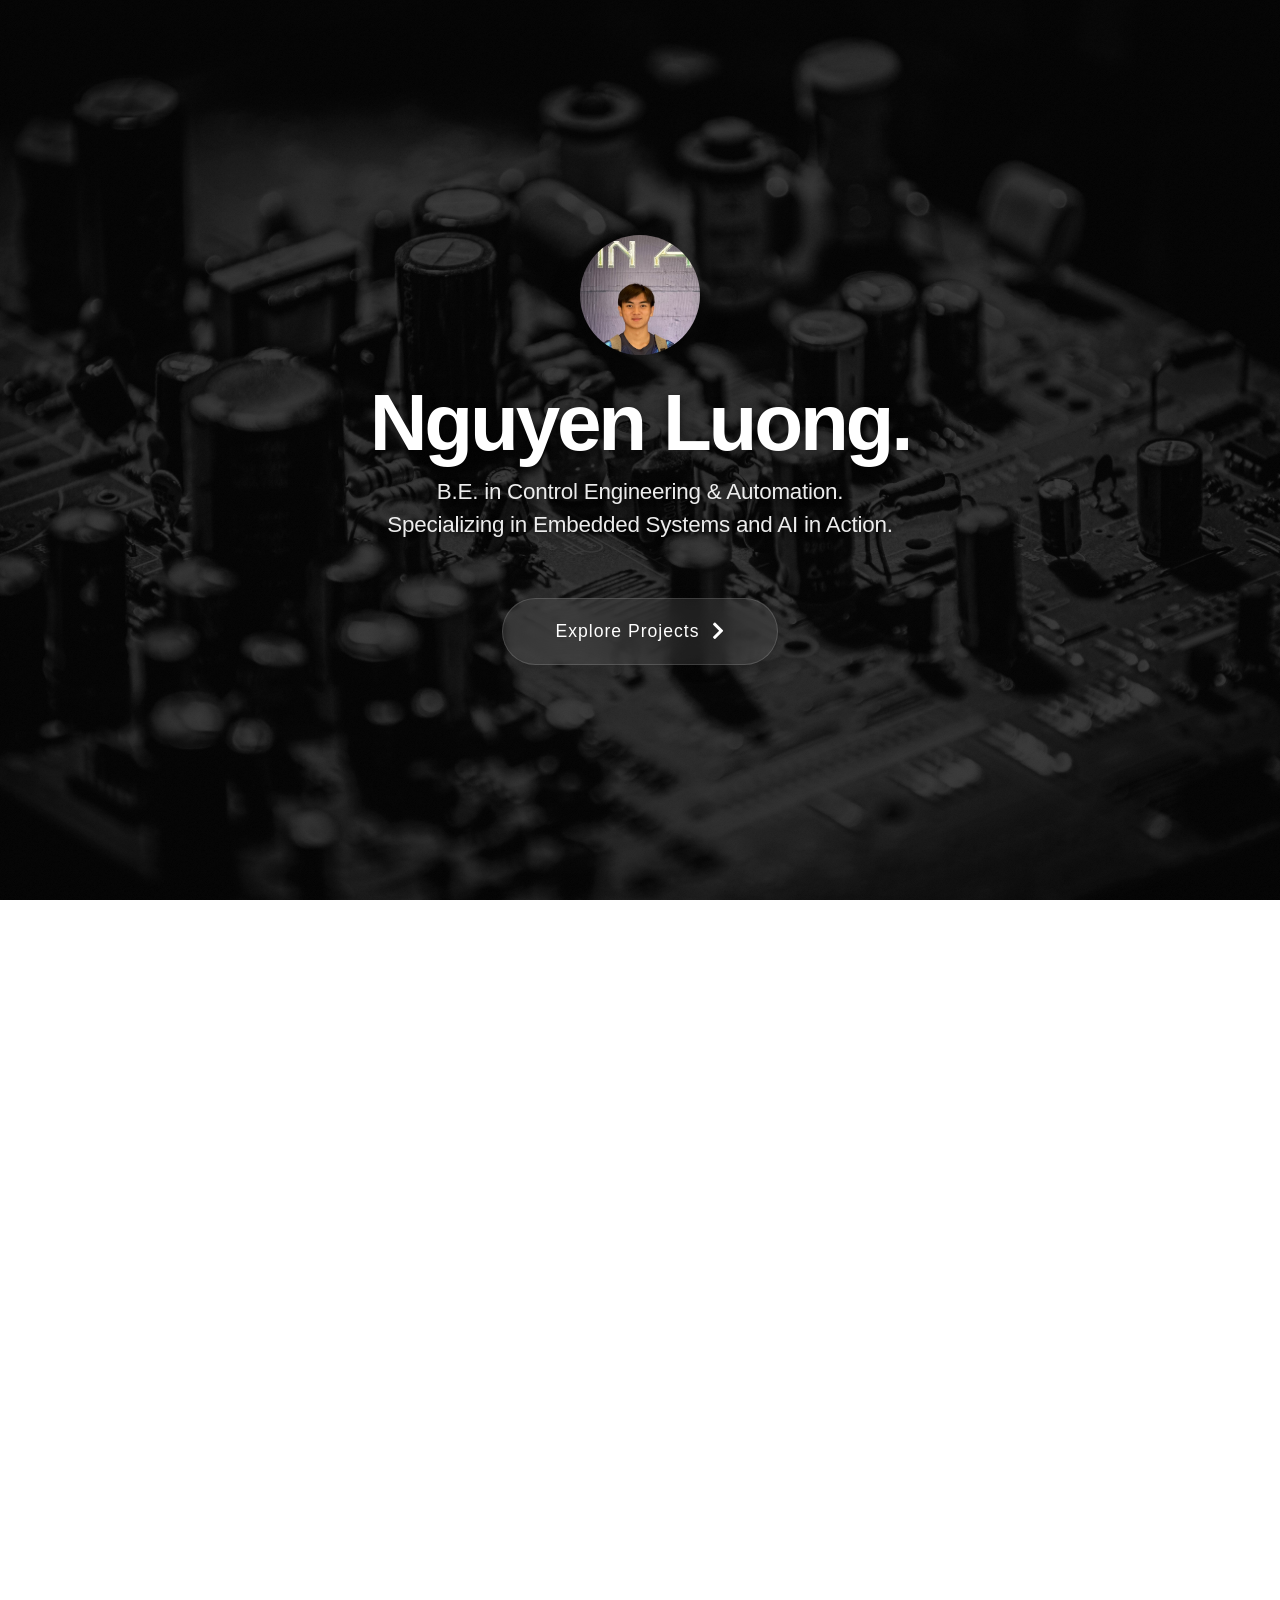
==== commit 775f6179: "update v4.0.0" ====
--- a/index.html
+++ b/index.html
@@ -79,7 +79,7 @@
 				<ul class="icons">
 					<li><a href="https://github.com/RobotWar05" class="icon brands fa-github" target="_blank"><span class="label">Github</span></a></li>
 					<li><a href="https://www.linkedin.com/in/luong-nguyen-bbba84284/" class="icon brands fa-linkedin" target="_blank"><span class="label">LinkedIn</span></a></li>
-					<li><a href="https://mail.google.com/mail/?view=cm&fs=1&to=nguyenviethoangluong@gmail.com" class="icon solid fa-envelope" target="_blank"><span class="label">Email</span></a></li>
+					<li><a href="#" onclick="event.preventDefault(); navigator.clipboard.writeText('nguyenviethoangluong@gmail.com').then(function(){ alert('Đã copy email: nguyenviethoangluong@gmail.com'); });" class="icon solid fa-envelope" title="Copy Email"><span class="label">Email</span></a></li>
 				</ul>
 			</div>
 		</footer>
@@ -462,6 +462,38 @@
 			});
 		</script>
 
+	<script>
+		// Theme Toggle Logic
+		(function() {
+			const themes = ['theme-light', 'theme-dark', 'theme-grey'];
+			let currentThemeIndex = 0;
+			
+			// Load saved theme
+			const savedTheme = localStorage.getItem('site-theme');
+			if (savedTheme && themes.includes(savedTheme)) {
+				currentThemeIndex = themes.indexOf(savedTheme);
+				document.body.classList.add(themes[currentThemeIndex]);
+			} else {
+				// Default is theme-light if not saved or invalid
+				if (savedTheme === 'theme-warm') {
+					currentThemeIndex = 2;
+					document.body.classList.add('theme-grey');
+					localStorage.setItem('site-theme', 'theme-grey');
+				}
+			}
+
+			document.body.addEventListener('click', function(e) {
+				const toggleBtn = e.target.closest('#theme-toggle');
+				if (toggleBtn) {
+					e.preventDefault();
+					document.body.classList.remove(themes[currentThemeIndex]);
+					currentThemeIndex = (currentThemeIndex + 1) % themes.length;
+					document.body.classList.add(themes[currentThemeIndex]);
+					localStorage.setItem('site-theme', themes[currentThemeIndex]);
+				}
+			});
+		})();
+	</script>
 	<script src="assets/js/spa.js"></script>
 </body>
 </html>
--- a/assets/css/portfolio.css
+++ b/assets/css/portfolio.css
@@ -29,35 +29,46 @@
 				justify-self: end;
 			}
 			#header .profile-summary {
-				display: grid;
-				gap: 0.95rem;
-				justify-items: end;
+				display: flex;
+				flex-direction: column;
+				align-items: flex-end;
+				text-align: right;
 				margin: 0;
-				line-height: 1.28;
+				line-height: 1.4;
 			}
 			#header .profile-summary strong {
 				display: block;
-				font-size: 1.12em;
+				font-size: 1.35em;
 				line-height: 1.25;
 				letter-spacing: 0;
+				color: #ffffff;
+				font-weight: 800;
+				margin-bottom: 0.25em;
 			}
 			#header .profile-role {
 				display: block;
 				color: rgba(255,255,255,0.72);
 				font-weight: 700;
+				font-size: 0.9em;
+				text-transform: uppercase;
+				letter-spacing: 1px;
+				margin-bottom: 1.5em;
 			}
 			#header .profile-degree {
 				display: block;
 				color: #fff;
-				font-weight: 700;
+				font-weight: 600;
+				font-size: 0.9em;
 				line-height: 1.3;
+				margin-bottom: 0.25em;
 			}
 			#header .profile-school {
 				display: block;
-				color: rgba(255,255,255,0.68);
-				font-style: italic;
-				margin-top: -0.55rem;
+				color: rgba(255,255,255,0.6);
+				font-style: normal;
+				font-size: 0.85em;
 				line-height: 1.35;
+				margin-bottom: 1.25em;
 			}
 
 			/* Hide scrollbars globally */
@@ -73,20 +84,23 @@
 			/* comment */
 			#one .actions { 
 				margin-top: 2.5em; 
-				display: flex;
-				justify-content: center;
-				gap: 15px;
+				display: flex !important;
+				flex-direction: row !important; /* Force row on mobile */
+				justify-content: center !important;
+				flex-wrap: nowrap !important;
+				gap: 15px !important;
 			}
 			#one .actions li {
 				padding: 0 !important;
+				width: auto !important; /* Prevent 100% width on mobile */
+				flex-grow: 0 !important; /* Prevent stretching apart */
+				flex-shrink: 0 !important;
 			}
 			
-			@keyframes gentle-shake {
-				0% { transform: translate(0, 0) rotate(0deg); }
-				25% { transform: translate(-2px, -1px) rotate(-1deg); }
-				50% { transform: translate(0, 2px) rotate(0deg); }
-				75% { transform: translate(2px, -1px) rotate(1deg); }
-				100% { transform: translate(0, 0) rotate(0deg); }
+			@keyframes refined-shake {
+				0%, 100% { transform: translateY(-2px) rotate(0deg); }
+				25% { transform: translateY(-2px) rotate(-1.5deg); }
+				75% { transform: translateY(-2px) rotate(1.5deg); }
 			}
 
 			#main .button {
@@ -120,18 +134,39 @@
 
 			/* Specifically the 3 buttons in the Home section */
 			#one .actions .button, #one .actions .button.primary {
+				display: flex !important;
+				align-items: center !important;
+				justify-content: center !important;
 				background: rgba(255, 255, 255, 0.6) !important;
 				backdrop-filter: blur(10px);
 				-webkit-backdrop-filter: blur(10px);
 				border: 2px solid #111 !important;
 				color: #111 !important;
-				border-radius: 8px !important;
+				border-radius: 4px !important; /* Square corners */
+				width: 60px !important;
+				height: 60px !important;
+				min-width: 0 !important; /* Override main.css min-width */
+				padding: 0 !important;
 				box-shadow: 0 4px 10px rgba(0,0,0,0.05) !important;
+				transition: all 0.3s cubic-bezier(0.25, 0.8, 0.25, 1) !important;
+			}
+			#one .actions .button i.mobile-icon, #one .actions .button.primary i.mobile-icon {
+				display: block !important;
+				font-size: 1.5em !important;
+				margin: 0 !important;
+			}
+			#one .actions .button .desktop-text, #one .actions .button.primary .desktop-text {
+				display: none !important; /* Hide text, show only icon */
 			}
 			#one .actions .button:hover, #one .actions .button.primary:hover {
 				background: rgba(255, 255, 255, 0.95) !important;
-				animation: gentle-shake 0.4s ease-in-out infinite;
-				box-shadow: 0 6px 15px rgba(0,0,0,0.1) !important;
+				color: #111 !important;
+				transform: translateY(-4px) !important;
+				box-shadow: 0 8px 16px rgba(0,0,0,0.1) !important;
+			}
+			#one .actions .button:active, #one .actions .button.primary:active {
+				transform: translateY(0px) scale(0.95) !important;
+				box-shadow: 0 2px 4px rgba(0,0,0,0.05) !important;
 			}
 			
 			/* Desktop/Mobile Toggles */
@@ -143,8 +178,8 @@
 			/* comment */
 			.timeline {
 				--timeline-line-left: 20px;
-				--timeline-line-width: 4px;
-				--timeline-line-center-offset: 2px;
+				--timeline-line-width: 8px; /* Bolder stroke */
+				--timeline-line-center-offset: 4px;
 				--timeline-content-left: 70px;
 				position: relative; padding-left: var(--timeline-content-left); margin-top: 1.5em;
 			}
@@ -327,8 +362,8 @@
 			.timeline-year::after {
 				content: ''; position: absolute;
 				left: calc(var(--timeline-line-left) - var(--timeline-content-left) + var(--timeline-line-center-offset) + 7px);
-				top: 17px;
-				width: 26px; height: 2px;
+				top: 15px;
+				width: 26px; height: 4px;
 				background: rgba(0,0,0,0.25);
 				z-index: 1;
 			}
@@ -382,8 +417,8 @@
 				#main { padding: 2em 0.8em !important; }
 				.timeline {
 					--timeline-line-left: 10px;
-					--timeline-line-width: 3px;
-					--timeline-line-center-offset: 1.5px;
+					--timeline-line-width: 6px; /* Bolder stroke on mobile */
+					--timeline-line-center-offset: 3px;
 					--timeline-content-left: 30px;
 					padding-left: var(--timeline-content-left) !important;
 				}
@@ -400,8 +435,8 @@
 				.timeline-year::after {
 					content: ''; position: absolute;
 					left: calc(var(--timeline-line-left) - var(--timeline-content-left) + var(--timeline-line-center-offset) + 5px) !important;
-					top: 13px !important;
-					width: 15px !important; height: 2px !important;
+					top: 12px !important;
+					width: 15px !important; height: 4px !important;
 					background: rgba(0,0,0,0.3) !important;
 					z-index: 1;
 				}
@@ -447,54 +482,9 @@
 					color: #777 !important;
 				}
 				
-				#one .actions {
-					flex-direction: row !important;
-					justify-content: center !important;
-					flex-wrap: nowrap !important;
-					gap: 5px !important; /* Very close together */
-					padding: 0 !important;
-				}
-				/* Swap visual order for mobile: Home(1), Contact(3)->2, Resume(2)->3 */
-				#one .actions li:nth-child(1) { order: 1; }
-				#one .actions li:nth-child(2) { order: 3; }
-				#one .actions li:nth-child(3) { order: 2; }
-				
-				#one .actions li { 
-					display: block !important;
-					width: auto !important;
-					padding: 0 !important; 
-					margin: 0 !important; 
-				}
-				#one .actions li > * {
-					width: auto !important;
-				}
-				
-				/* Toggle text to icon */
-				.mobile-icon { display: inline !important; font-size: 1.25em; }
-				.desktop-text { display: none !important; }
+				/* Toggle text to icon globally */
 				.mobile-block { display: block !important; }
 				.desktop-block { display: none !important; }
-				
-				/* Mobile Square Buttons */
-				#one .actions .button {
-					width: 3em !important; 
-					height: 3em !important;
-					min-width: 0 !important;
-					padding: 0 !important;
-					display: inline-flex !important;
-					align-items: center !important;
-					justify-content: center !important;
-					border-radius: 8px !important;
-					line-height: normal !important;
-				}
-				#one .actions .button.primary {
-					background: #111 !important; /* Black */
-					border-color: #111 !important;
-				}
-				#one .actions .button.primary:hover {
-					background: #333 !important;
-					border-color: #333 !important;
-				}
 			}
 		
 			#main > section.view-resume,
@@ -581,20 +571,26 @@
 			.buttons-container { display: flex; gap: 15px; margin-bottom: 3.5em; flex-wrap: wrap; }
 			.contact-btn {
 				display: inline-flex; align-items: center; justify-content: center;
-				padding: 0.75em 1.5em !important; font-weight: 600;
-				border: 1px solid #e5e5e5 !important; border-radius: 8px !important;
-				background: #fff; color: #1a1a1a !important;
-				text-decoration: none !important; transition: all 0.2s ease;
-				box-shadow: 0 1px 2px rgba(0,0,0,0.05) !important;
-				border-bottom: 1px solid #e5e5e5 !important;
-				height: auto !important; line-height: normal !important;
-			}
-			.contact-btn:hover { border-color: #1a1a1a !important; background: #fcfcfc; transform: translateY(-1px); }
-			.contact-btn.primary {
-				background: #1a1a1a; color: #ffffff !important;
-				border-color: #1a1a1a !important; border-bottom: 1px solid #1a1a1a !important;
-			}
-			.contact-btn.primary:hover { background: #333333; border-color: #333333 !important; }
+				padding: 0 2em !important; font-weight: 700 !important;
+				height: 60px !important;
+				background: rgba(255, 255, 255, 0.6) !important;
+				backdrop-filter: blur(10px); -webkit-backdrop-filter: blur(10px);
+				border: 2px solid #111 !important;
+				border-radius: 4px !important;
+				color: #111 !important;
+				text-decoration: none !important; transition: all 0.3s cubic-bezier(0.25, 0.8, 0.25, 1) !important;
+				box-shadow: 0 4px 10px rgba(0,0,0,0.05) !important;
+			}
+			.contact-btn:hover { 
+				background: rgba(255, 255, 255, 0.95) !important;
+				color: #111 !important;
+				transform: translateY(-4px) !important;
+				box-shadow: 0 8px 16px rgba(0,0,0,0.1) !important;
+			}
+			.contact-btn:active {
+				transform: translateY(0px) scale(0.95) !important;
+				box-shadow: 0 2px 4px rgba(0,0,0,0.05) !important;
+			}
 
 			.contact-social-icons {
 				text-align: center;
@@ -602,12 +598,15 @@
 			}
 			.contact-social-icons a {
 				color: #1a1a1a !important;
-				transition: color 0.2s ease, transform 0.2s ease;
+				transition: all 0.2s ease !important;
 				display: inline-block;
 			}
 			.contact-social-icons a:hover {
-				color: #49bf9d !important;
-				transform: translateY(-2px);
+				color: #e63946 !important;
+				transform: translateY(-4px) !important;
+			}
+			.contact-social-icons a:active {
+				transform: translateY(0px) scale(0.95) !important;
 			}
 			.contact-social-icons li .icon:before {
 				font-size: 2em;
@@ -805,7 +804,7 @@
 					border-bottom: none;
 				}
 			}
-
+
 
 /* Footer contrast enhancements */
 @media screen and (min-width: 981px) {
@@ -829,6 +828,12 @@
 		margin: 0 !important;
 		padding: 0 !important;
 	}
+	#footer .icons {
+		display: flex !important;
+		justify-content: flex-end !important;
+		text-align: right !important;
+		gap: 20px;
+	}
 	#footer .inner {
 		min-height: 0 !important;
 		display: block !important;
@@ -836,7 +841,101 @@
 		width: auto !important;
 	}
 }
-#footer .icons a { color: rgba(255, 255, 255, 0.9) !important; transition: color 0.2s ease; text-shadow: 0 0 10px rgba(0,0,0,0.5); }
-#footer .icons a:hover { color: #49bf9d !important; }
-
-
+#footer .icons a { display: inline-block; color: rgba(255, 255, 255, 0.9) !important; transition: all 0.2s ease; text-shadow: 0 0 10px rgba(0,0,0,0.5); }
+#footer .icons a:hover { color: #e63946 !important; transform: translateY(-4px); }
+#footer .icons a:active { transform: translateY(0px) scale(0.95); }
+
++/* Themes Styling */
+body.theme-light { } /* Default */
+body.theme-light hr, body.theme-light #main > section, body.theme-light blockquote, body.theme-light table, body.theme-light th, body.theme-light td { border-color: #cccccc !important; }
+
+body.theme-dark { background: #121212 !important; color: #e0e0e0 !important; }
+body.theme-dark #main { background: #121212 !important; }
+body.theme-dark #main h1, body.theme-dark #main h2, body.theme-dark #main h3, body.theme-dark #main h4, body.theme-dark #main h5, body.theme-dark #main h6,
+body.theme-dark #main p, body.theme-dark #main li, body.theme-dark #main span, body.theme-dark #main strong { color: #e0e0e0 !important; }
+body.theme-dark #one .actions .button { background: rgba(40, 40, 40, 0.6) !important; border-color: #555 !important; color: #e0e0e0 !important; }
+body.theme-dark #one .actions .button:hover { background: rgba(40, 40, 40, 0.95) !important; box-shadow: 0 8px 16px rgba(255,255,255,0.05) !important; }
+
+/* Dark Mode Components */
+body.theme-dark .proj-card { background: #1a1a1a !important; border-color: #333 !important; }
+body.theme-dark .proj-card:hover { border-color: #555 !important; }
+body.theme-dark .proj-body h3 { color: #eee !important; }
+body.theme-dark .proj-body h3 .yr { color: #999 !important; }
+body.theme-dark .proj-body p, body.theme-dark .proj-body ul { color: #ccc !important; }
+body.theme-dark .proj-tag { background: #3a2222 !important; color: #ff8888 !important; border-color: #553333 !important; }
+body.theme-dark input[type="text"], body.theme-dark input[type="password"], body.theme-dark input[type="email"], body.theme-dark select, body.theme-dark textarea { background: #1a1a1a !important; color: #eee !important; border-color: #333 !important; }
+body.theme-dark input:focus, body.theme-dark textarea:focus { border-color: #666 !important; }
+body.theme-dark .timeline::before { background: rgba(255,255,255,0.15) !important; }
+body.theme-dark .timeline-year-label { background: #eee !important; color: #111 !important; }
+body.theme-dark hr, body.theme-dark #main > section, body.theme-dark blockquote, body.theme-dark table, body.theme-dark th, body.theme-dark td { border-color: #333 !important; }
+body.theme-dark .contact-info-card { background: #1a1a1a !important; border-color: #333 !important; box-shadow: 0 4px 20px rgba(0,0,0,0.2) !important; }
+body.theme-dark .meta-item h4 { color: #888 !important; }
+body.theme-dark .meta-item span, body.theme-dark .meta-item p { color: #ccc !important; }
+body.theme-dark .contact-btn { background: rgba(40, 40, 40, 0.6) !important; border-color: #555 !important; color: #e0e0e0 !important; }
+body.theme-dark .contact-btn:hover { background: rgba(40, 40, 40, 0.95) !important; color: #fff !important; box-shadow: 0 8px 16px rgba(255,255,255,0.05) !important; }
+body.theme-dark .contact-social-icons a { color: #e0e0e0 !important; }
+body.theme-dark .contact-social-icons a:hover { color: #e63946 !important; }
+
+body.theme-grey { background: #383b40 !important; color: #e2e8f0 !important; }
+body.theme-grey #main { background: #383b40 !important; }
+body.theme-grey #main h1, body.theme-grey #main h2, body.theme-grey #main h3, body.theme-grey #main h4, body.theme-grey #main h5, body.theme-grey #main h6,
+body.theme-grey #main p, body.theme-grey #main li, body.theme-grey #main span, body.theme-grey #main strong { color: #e2e8f0 !important; }
+body.theme-grey #one .actions .button { background: rgba(74, 79, 87, 0.6) !important; border-color: #718096 !important; color: #e2e8f0 !important; }
+body.theme-grey #one .actions .button:hover { background: rgba(74, 79, 87, 0.95) !important; box-shadow: 0 8px 16px rgba(0,0,0,0.2) !important; }
+
+/* Grey Mode Components */
+body.theme-grey .proj-card { background: #4a4f57 !important; border-color: #606770 !important; }
+body.theme-grey .proj-card:hover { border-color: #a0aec0 !important; }
+body.theme-grey .proj-body h3 { color: #ffffff !important; }
+body.theme-grey .proj-body h3 .yr { color: #cbd5e0 !important; }
+body.theme-grey .proj-body p, body.theme-grey .proj-body ul { color: #e2e8f0 !important; }
+body.theme-grey .proj-tag { background: #2d3748 !important; color: #a0aec0 !important; border-color: #4a5568 !important; }
+body.theme-grey input[type="text"], body.theme-grey input[type="password"], body.theme-grey input[type="email"], body.theme-grey select, body.theme-grey textarea { background: #4a4f57 !important; color: #e2e8f0 !important; border-color: #606770 !important; }
+body.theme-grey input:focus, body.theme-grey textarea:focus { border-color: #a0aec0 !important; }
+body.theme-grey .timeline::before { background: rgba(255,255,255,0.15) !important; }
+body.theme-grey .timeline-year-label { background: #606770 !important; color: #ffffff !important; }
+body.theme-grey hr, body.theme-grey #main > section, body.theme-grey blockquote, body.theme-grey table, body.theme-grey th, body.theme-grey td { border-color: #606770 !important; }
+body.theme-grey .contact-info-card { background: #4a4f57 !important; border-color: #606770 !important; box-shadow: 0 4px 20px rgba(0,0,0,0.15) !important; }
+body.theme-grey .meta-item h4 { color: #cbd5e0 !important; }
+body.theme-grey .meta-item span, body.theme-grey .meta-item p { color: #e2e8f0 !important; }
+body.theme-grey .contact-btn { background: rgba(74, 79, 87, 0.6) !important; border-color: #718096 !important; color: #e2e8f0 !important; }
+body.theme-grey .contact-btn:hover { background: rgba(74, 79, 87, 0.95) !important; color: #ffffff !important; box-shadow: 0 8px 16px rgba(0,0,0,0.2) !important; }
+body.theme-grey .contact-social-icons a { color: #e2e8f0 !important; }
+body.theme-grey .contact-social-icons a:hover { color: #e63946 !important; }
+
+/* Mobile adjustments for Action Buttons */
+@media (max-width: 980px) {
+	#one .actions {
+		flex-direction: row;
+		justify-content: center;
+		flex-wrap: wrap;
+	}
+	#one .actions li {
+		width: auto;
+		margin: 5px;
+	}
+	#one .actions .button, #one .actions .button.primary {
+		width: 48px !important;
+		height: 48px !important;
+	}
+	#one .actions .button i {
+		font-size: 1.1em !important;
+	}
+}
+
+/* Contact Background Fixes for Themes (Desktop) */
+@media (min-width: 981px) {
+	body.theme-dark.contact-active #main {
+		background-image: linear-gradient(to right, #121212 58%, transparent 58%), linear-gradient(rgba(0,0,0,0.75), rgba(0,0,0,0.75)), url("../../pictures/home/background_1.jpg") !important;
+		background-size: 100% 100%, cover, cover !important;
+		background-position: left top, center, center !important;
+		background-repeat: no-repeat !important;
+	}
+	body.theme-grey.contact-active #main {
+		background-image: linear-gradient(to right, #383b40 58%, transparent 58%), linear-gradient(rgba(0,0,0,0.75), rgba(0,0,0,0.75)), url("../../pictures/home/background_1.jpg") !important;
+		background-size: 100% 100%, cover, cover !important;
+		background-position: left top, center, center !important;
+		background-repeat: no-repeat !important;
+	}
+}
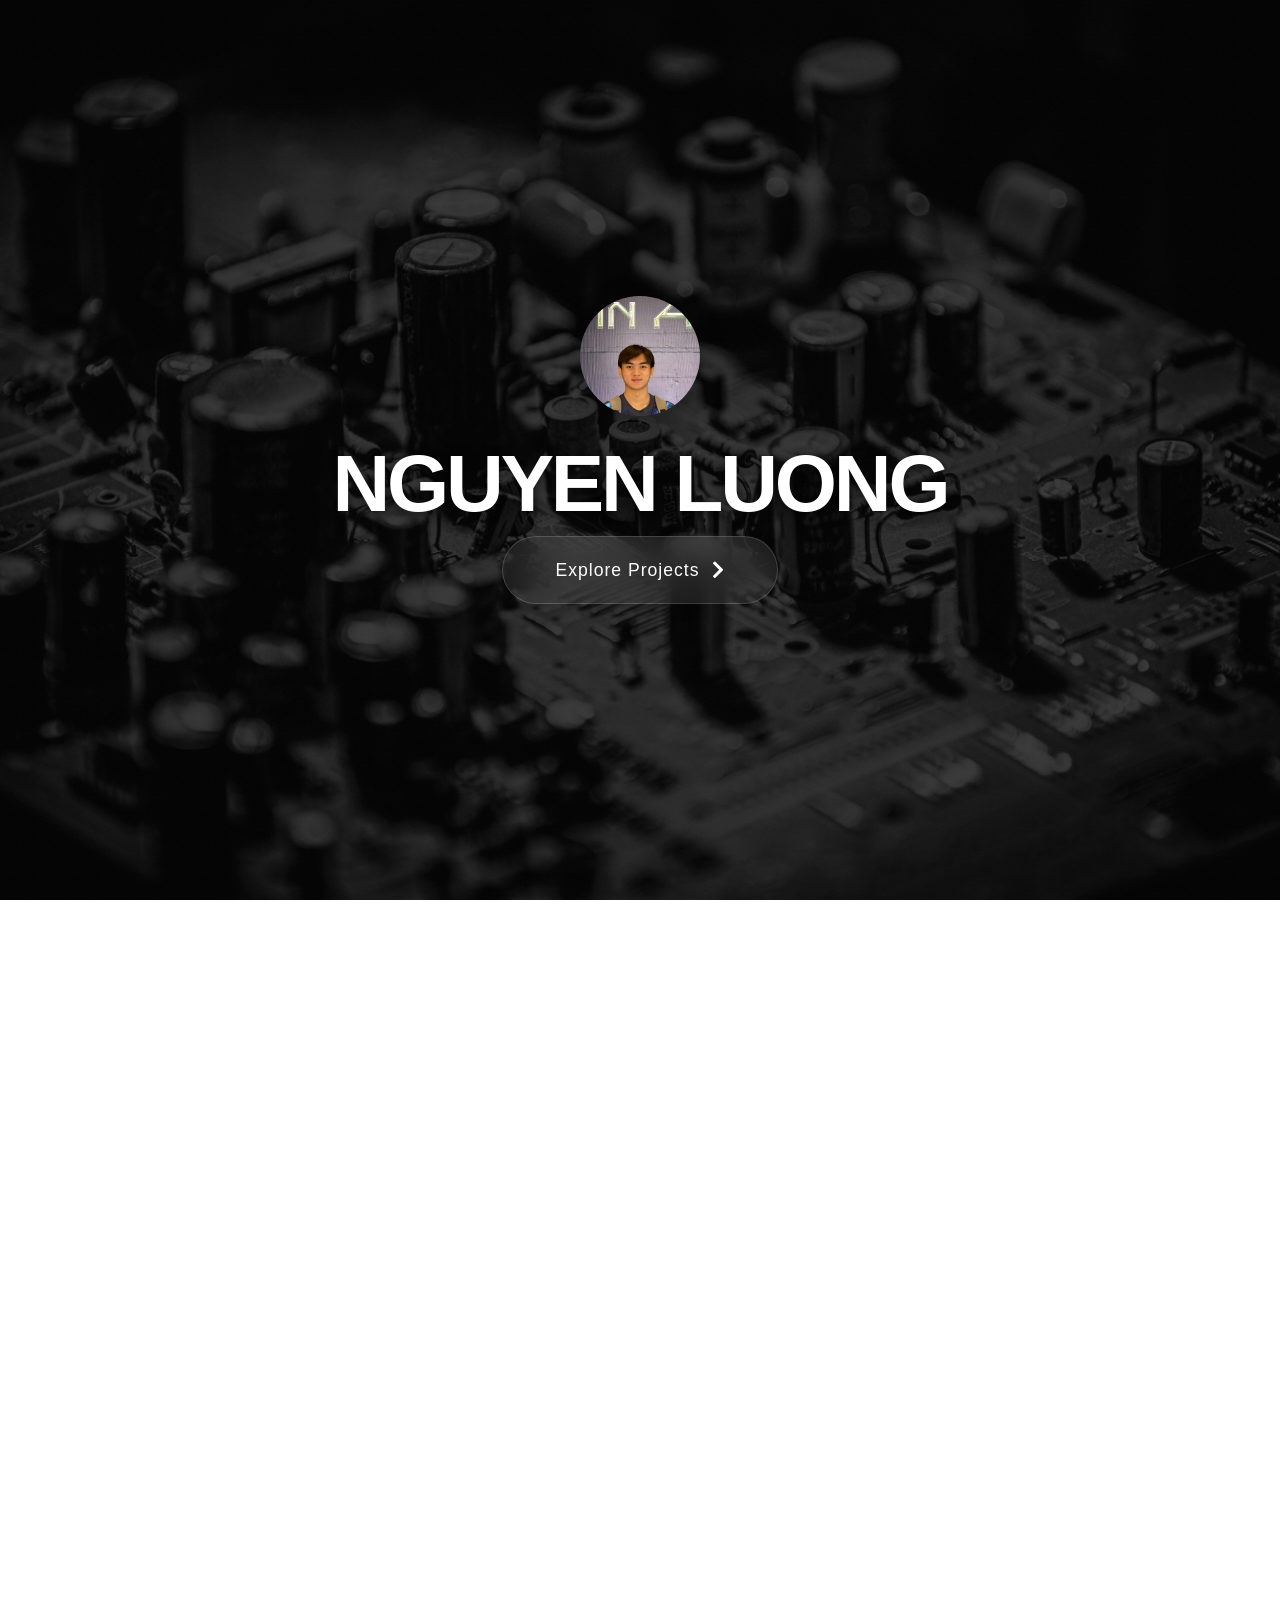
==== commit 60af55c3: "Update intro text to just NGUYEN LUONG" ====
--- a/index.html
+++ b/index.html
@@ -41,11 +41,7 @@
 			<div class="home-avatar-wrapper">
 				<img src="pictures/me.JPEG" class="home-avatar" alt=""/>
 			</div>
-			<h1 class="home-title">Nguyen Luong.</h1>
-			<p class="home-subtitle">
-				B.E. in Control Engineering &amp; Automation.<br/>
-				Specializing in Embedded Systems and AI in Action.
-			</p>
+			<h1 class="home-title">NGUYEN LUONG</h1>
 			<button id="btn-enter-portfolio" class="big-project-btn">
 				Explore Projects <i class="icon solid fa-chevron-right"></i>
 			</button>
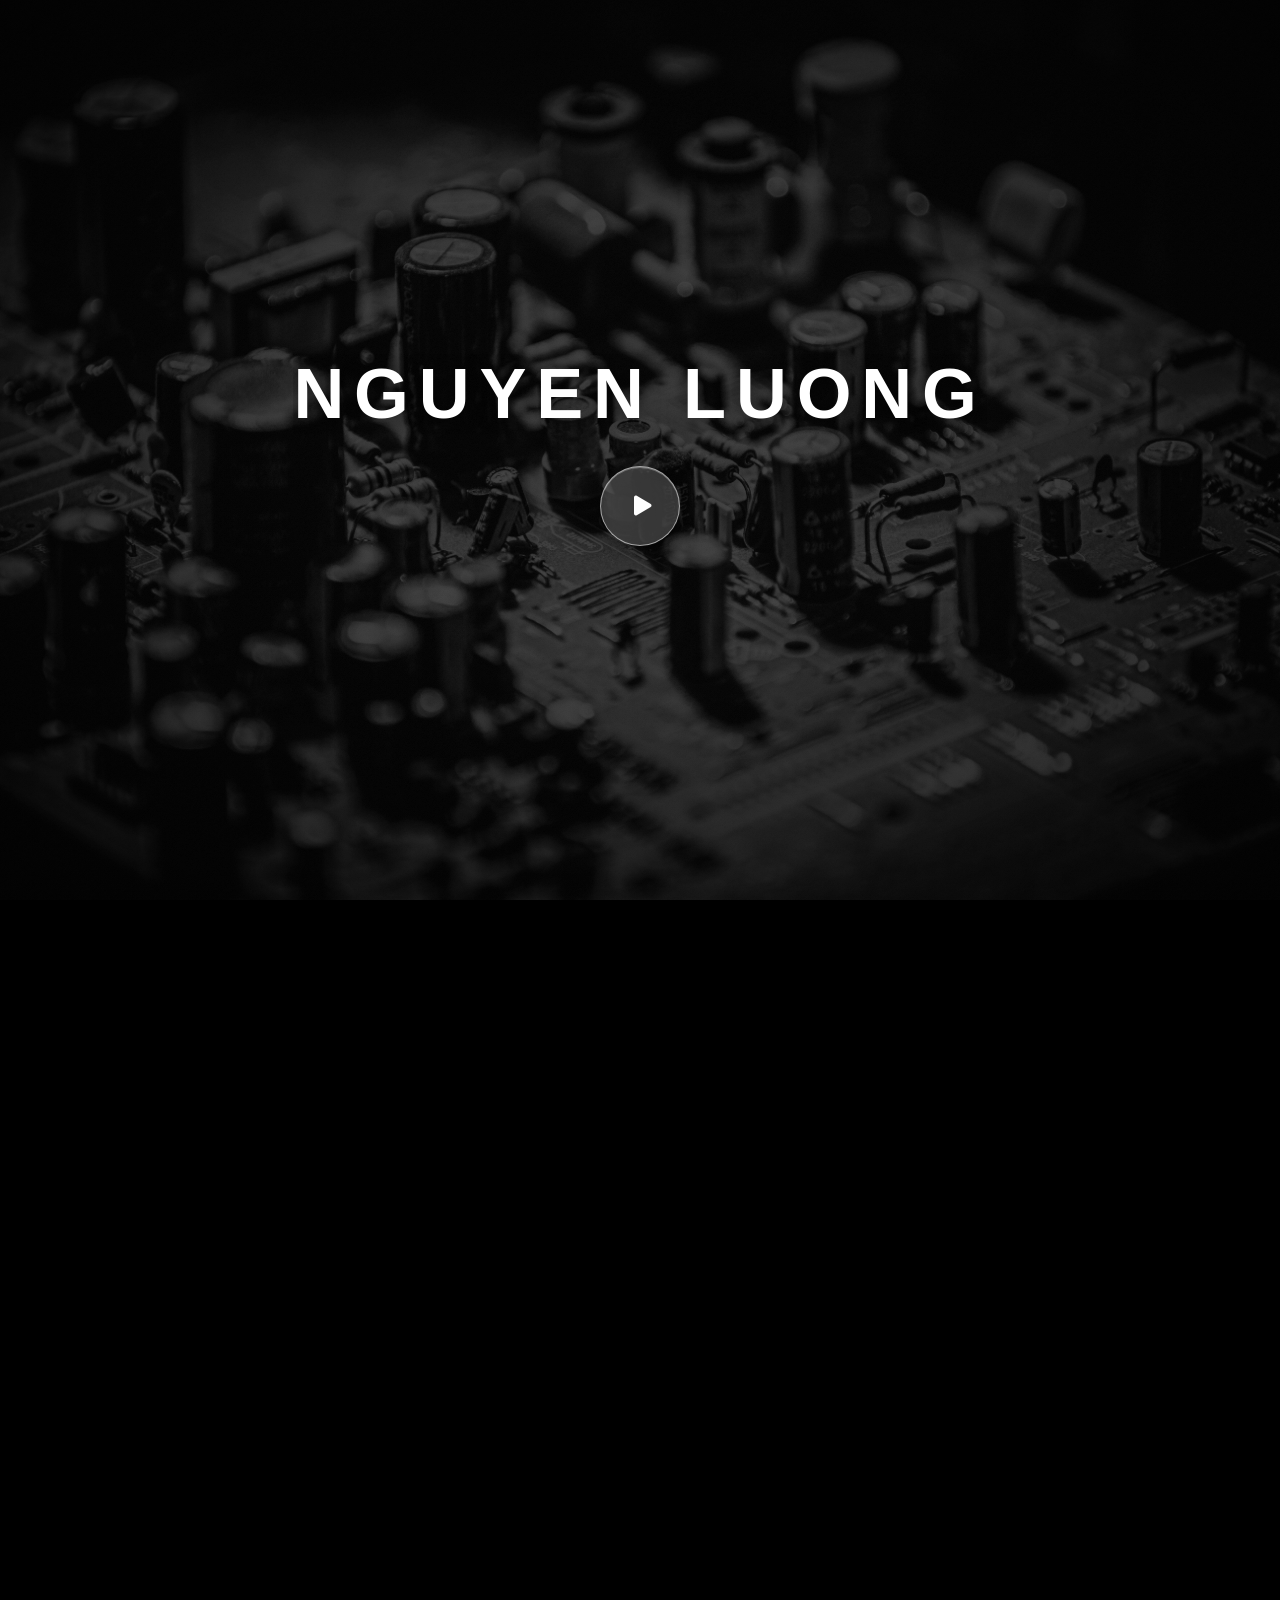
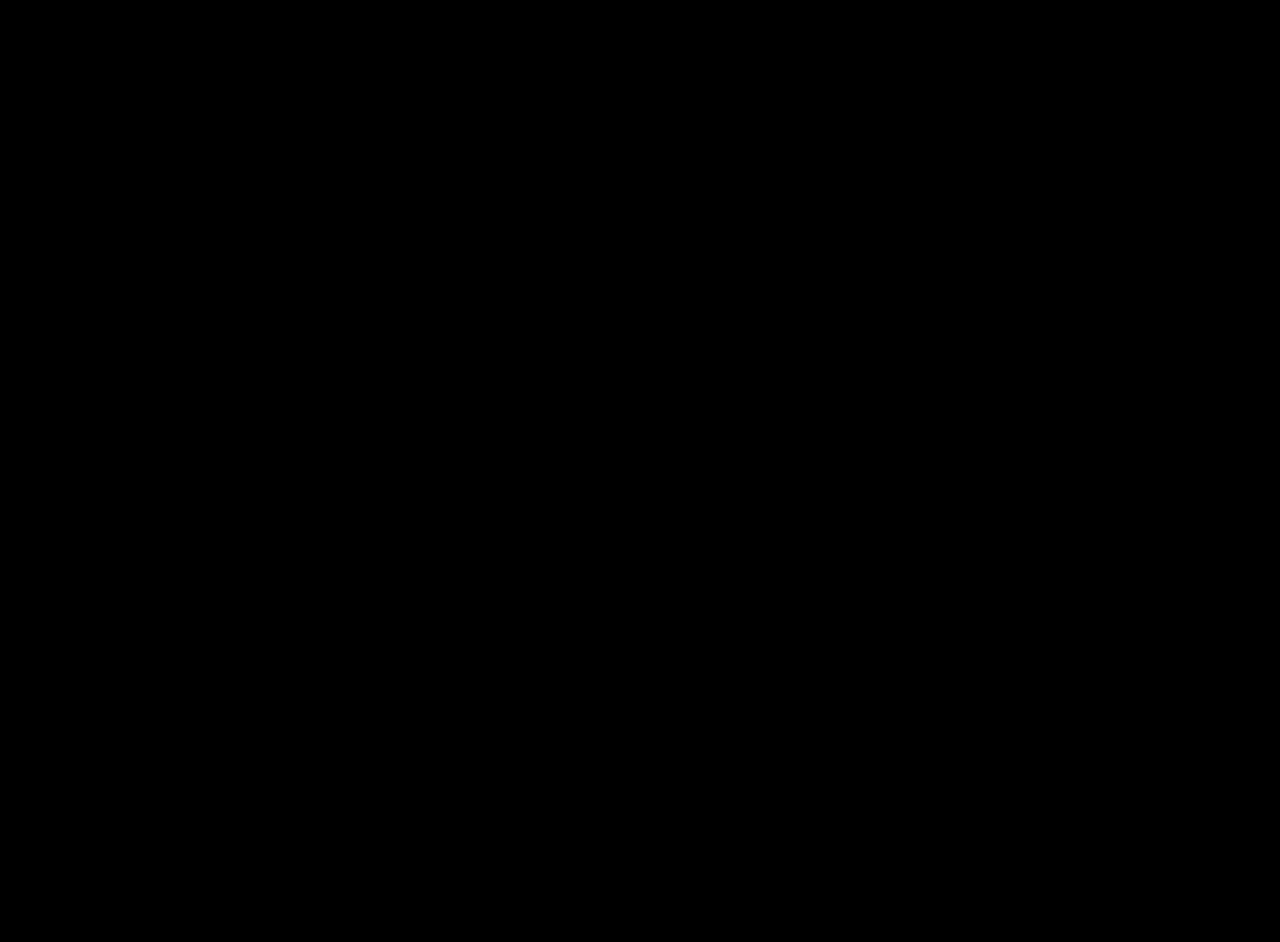
==== commit ad12849c: "update 0807" ====
--- a/index.html
+++ b/index.html
@@ -10,48 +10,38 @@
 		<link rel="stylesheet" href="assets/css/portfolio.css" />
 	</head>
 	<body class="is-preload is-home">
-
-		<!-- Intro Preloader (Scattered effect) -->
+		<!-- Anti-FOUC: apply theme before CSS renders -->
 		<script>
-			// Skip intro preloader and overlay if reloading a subpage (F5 on #resume, etc.)
-			if (window.location.hash && window.location.hash !== '') {
-				document.body.classList.remove('is-home');
-				var style = document.createElement('style');
-				style.innerHTML = '#intro-preloader { display: none !important; }';
-				document.head.appendChild(style);
-			}
+			(function(){
+				var t=localStorage.getItem('site-theme');
+				var valid=['theme-light','theme-dark','theme-grey'];
+				if(!t||valid.indexOf(t)===-1){t='theme-dark';localStorage.setItem('site-theme',t);}
+				document.body.classList.add(t);
+			})();
 		</script>
-		<div id="intro-preloader">
-			<div class="scatter-wrapper">
-				<span style="--i:1; --tx:-150px; --ty:-100px; --r:-45deg;">R</span>
-				<span style="--i:2; --tx:100px; --ty:-150px; --r:30deg;">O</span>
-				<span style="--i:3; --tx:-50px; --ty:150px; --r:-20deg;">B</span>
-				<span style="--i:4; --tx:150px; --ty:50px; --r:45deg;">O</span>
-				<span style="--i:5; --tx:-100px; --ty:-50px; --r:-15deg;">T</span>
-				<span style="--i:6; --tx:50px; --ty:100px; --r:25deg;">W</span>
-				<span style="--i:7; --tx:-120px; --ty:120px; --r:-60deg;">A</span>
-				<span style="--i:8; --tx:120px; --ty:-120px; --r:60deg;">R</span>
-				<span style="--i:9; --tx:-80px; --ty:-130px; --r:-35deg;">0</span>
-				<span style="--i:10; --tx:80px; --ty:130px; --r:35deg;">5</span>
+
+		<!-- Home Landing Overlay -->
+		<div id="home-landing">
+			<!-- Parallax background layers -->
+			<div class="parallax-bg" id="parallax-bg"></div>
+			<div class="parallax-overlay"></div>
+
+			<!-- Content -->
+			<div class="home-content">
+				<div class="home-title-wrap">
+					<h1 class="home-title" id="home-title">NGUYEN LUONG</h1>
+				</div>
+				<button id="btn-enter-portfolio" class="big-project-btn" title="Explore Projects">
+					<i class="icon solid fa-play"></i>
+				</button>
 			</div>
-		</div>
-
-		<!-- Apple Style Home Overlay -->
-		<div id="home-landing">
-			<div class="home-avatar-wrapper">
-				<img src="pictures/me.JPEG" class="home-avatar" alt=""/>
-			</div>
-			<h1 class="home-title">NGUYEN LUONG</h1>
-			<button id="btn-enter-portfolio" class="big-project-btn">
-				Explore Projects <i class="icon solid fa-chevron-right"></i>
-			</button>
 		</div>
 
 		<!-- Header / Sidebar -->
   		<header id="header">
   			<div class="inner">
 				<div class="header-profile">
-					<a href="index.html" class="image avatar"><img src="pictures/me.JPEG" alt=""/></a>
+
 					<h1 class="profile-summary">
 						<strong>Nguyen Viet Hoang Luong</strong>
 						<span class="profile-role">Embedded Systems</span>
@@ -408,8 +398,6 @@
 				if (btnGoHome) {
 					btnGoHome.addEventListener('click', function(e) {
 						e.preventDefault();
-						document.body.classList.add('is-home');
-						window.history.pushState(null, null, ' ');
 						window.scrollTo({ top: 0, behavior: 'smooth' });
 					});
 				}
@@ -455,6 +443,12 @@
 				document.body.classList.remove('is-home');
 				window.history.pushState(null, null, '#portfolio');
 				window.scrollTo({ top: 0, behavior: 'smooth' });
+			});
+			document.addEventListener('keydown', function(e) {
+				if (e.key === 'Enter' && document.body.classList.contains('is-home')) {
+					e.preventDefault();
+					document.getElementById('btn-enter-portfolio').click();
+				}
 			});
 		</script>
 
@@ -470,12 +464,10 @@
 				currentThemeIndex = themes.indexOf(savedTheme);
 				document.body.classList.add(themes[currentThemeIndex]);
 			} else {
-				// Default is theme-light if not saved or invalid
-				if (savedTheme === 'theme-warm') {
-					currentThemeIndex = 2;
-					document.body.classList.add('theme-grey');
-					localStorage.setItem('site-theme', 'theme-grey');
-				}
+				// Default: dark theme
+				currentThemeIndex = 1; // theme-dark
+				document.body.classList.add('theme-dark');
+				localStorage.setItem('site-theme', 'theme-dark');
 			}
 
 			document.body.addEventListener('click', function(e) {
--- a/assets/css/home-overlay.css
+++ b/assets/css/home-overlay.css
@@ -1,37 +1,31 @@
 /* ==========================================================
    home-overlay.css
-   CSS riêng cho màn hình Apple Hero (index.html only)
+   Trang Home: Parallax background + Text reveal loop + Shake buttons
    ========================================================== */
 
-/* --- Lớp rèm phủ toàn màn hình --- */
+/* ─── Lớp phủ toàn màn hình ─────────────────────────────── */
 #home-landing {
 	position: fixed; top: 0; left: 0;
 	width: 100vw; height: 100vh;
 	display: flex; flex-direction: column;
 	align-items: center; justify-content: center;
 	z-index: 10000; text-align: center;
-	font-family: -apple-system, BlinkMacSystemFont, "Segoe UI", Roboto, Helvetica, Arial, sans-serif;
+	overflow: hidden;
+	font-family: -apple-system, BlinkMacSystemFont, "Segoe UI", Roboto, sans-serif;
+	/* NO perspective here — it breaks the curtain translateY */
 
-	/* Nền: overlay texture + ảnh nền chính */
-	background-color: #1f1815;
-	background-image: linear-gradient(rgba(0,0,0,0.65), rgba(0,0,0,0.65)), url("images/overlay.png"), url("../../pictures/home/background_1.jpg");
-	background-position: top left, top left, center center;
-	background-repeat: repeat, repeat, no-repeat;
-	background-size: auto, auto, cover;
-
-	/* Curtain Reveal: mặc định bay lên ngoài màn hình */
+	/* Curtain reveal */
 	transform: translateY(-100vh);
 	pointer-events: none;
 	transition: transform 0.8s cubic-bezier(0.77, 0, 0.175, 1);
 }
 
-/* Khi body có class is-home: rèm hạ xuống, hiện màn hình chào */
 body.is-home #home-landing {
 	transform: translateY(0);
 	pointer-events: auto;
 }
 
-/* Khi ở Home: ẩn nội dung Portfolio bên dưới */
+/* ─── Ẩn nội dung portfolio khi ở home ──────────────────── */
 #header, #main, #footer {
 	transition: all 0.8s cubic-bezier(0.77, 0, 0.175, 1) !important;
 }
@@ -40,192 +34,126 @@
 body.is-home #footer { opacity: 0; pointer-events: none; }
 body.is-home         { overflow: hidden; }
 
-/* --- Avatar tròn trên màn hình chào --- */
-.home-avatar-wrapper {
-	width: 120px; height: 120px;
-	border-radius: 50%;
-	margin: 0 auto 1.5em auto;
-	overflow: hidden;
-	box-shadow: 0 10px 30px rgba(0,0,0,0.3);
-}
-.home-avatar {
-	width: 100%; height: 100%;
-	object-fit: cover;
-	object-position: center 15%; /* Tiêu điểm vào mặt người */
-	transform: scale(2.2);       /* Zoom cận mặt */
-	display: block;
-}
-
-/* --- Typography --- */
-.home-title {
-	font-size: 5em; line-height: 1.1; font-weight: 700;
-	letter-spacing: -0.04em; color: #ffffff; margin-bottom: 0.1em;
-	text-shadow: 0 2px 12px rgba(0,0,0,0.6);
-}
-.home-subtitle {
-	font-size: 1.4em; line-height: 1.5;
-	color: rgba(255, 255, 255, 0.92); /* Trắng đục, tương phản rõ hơn #a1a1a6 */
-	font-weight: 400; max-width: 800px;
-	margin: 0 auto 2.5em auto; letter-spacing: -0.01em;
-	text-shadow: 0 1px 6px rgba(0,0,0,0.55);
-}
-
-/* --- Nút CTA: Liquid Glass Pill --- */
-.big-project-btn {
-	background: rgba(255,255,255,0.08);
-	backdrop-filter: saturate(180%) blur(20px);
-	-webkit-backdrop-filter: saturate(180%) blur(20px);
-	border: 1px solid rgba(255,255,255,0.15) !important;
-	color: #fff !important; font-size: 1.1em;
-	padding: 1.2em 3em !important; border-radius: 50px;
-	cursor: pointer;
-	transition: all 0.4s cubic-bezier(0.165, 0.84, 0.44, 1);
-	font-weight: 500; letter-spacing: 1px;
-	display: inline-flex; align-items: center; gap: 12px;
-	box-shadow: 0 4px 15px rgba(0,0,0,0.1) !important;
-}
-.big-project-btn i { font-size: 1.1em; transition: transform 0.4s ease; }
-.big-project-btn:hover {
-	background: rgba(255,255,255,0.15) !important;
-	border-color: rgba(255,255,255,0.3) !important;
-	transform: scale(1.02);
-	box-shadow: 0 10px 30px rgba(0,0,0,0.2) !important;
-}
-.big-project-btn:hover i { transform: translateX(4px); }
-
-/* --- Mobile Responsiveness --- */
-@media (max-width: 768px) {
-	.home-title { 
-		font-size: min(3em, 12vw); 
-		white-space: nowrap;
-	}
-	.home-subtitle { 
-		font-size: min(1.1em, 3.8vw); 
-		padding: 0; 
-		margin-bottom: 2em; 
-		white-space: nowrap;
-	}
-	.big-project-btn { font-size: 1em; padding: 1em 2em !important; }
-}
-
-@media (max-width: 480px) {
-	.home-title { 
-		font-size: min(2.5em, 12vw); 
-	}
-	.home-subtitle { 
-		font-size: min(1em, 4vw); /* approx 12-15px depending on phone width */
-	}
-	.home-avatar-wrapper { width: 100px; height: 100px; }
-}
-
-/* --- Intro Preloader --- */
-#intro-preloader {
-	position: fixed;
+/* ─── Background Parallax ───────────────────────────────── */
+.parallax-bg {
+	position: absolute;
 	inset: 0;
-	background-color: #151412;
+	background-color: #1a1612;
 	background-image:
-		linear-gradient(rgba(0,0,0,0.68), rgba(0,0,0,0.78)),
+		linear-gradient(rgba(0,0,0,0.60), rgba(0,0,0,0.60)),
 		url("images/overlay.png"),
 		url("../../pictures/home/background_1.jpg");
 	background-position: top left, top left, center center;
 	background-repeat: repeat, repeat, no-repeat;
 	background-size: auto, auto, cover;
-	backdrop-filter: blur(10px) saturate(120%);
-	-webkit-backdrop-filter: blur(10px) saturate(120%);
-	z-index: 99999;
-	display: flex;
-	justify-content: center;
-	align-items: center;
-	animation: preloaderFadeOut 1.05s ease-in-out forwards;
-	animation-delay: 3.2s;
-	overflow: hidden;
+	z-index: 0;
 }
 
-#intro-preloader::before {
-	content: "";
+/* Dark gradient vignette on top of bg */
+.parallax-overlay {
 	position: absolute;
 	inset: 0;
 	background:
-		radial-gradient(circle at 52% 44%, rgba(255,255,255,0.10), transparent 22%),
-		linear-gradient(115deg, rgba(255,255,255,0.05), transparent 42%, rgba(0,0,0,0.28));
+		radial-gradient(ellipse at center, transparent 30%, rgba(0,0,0,0.55) 100%);
+	z-index: 1;
 	pointer-events: none;
 }
 
-.scatter-wrapper {
+/* ─── Content wrapper ────────────────────────────────────── */
+.home-content {
 	position: relative;
-	display: inline-flex;
-	padding: 0.2em 0.08em;
-	perspective: 900px;
+	z-index: 2;
+	display: flex;
+	flex-direction: column;
+	align-items: center;
+	gap: 2em;
 }
 
-.scatter-wrapper span {
-	position: relative;
-	font-size: clamp(3rem, 8.5vw, 7.6rem);
-	line-height: 1.05;
-	font-weight: 900;
-	color: #f7f7f3;
-	font-family: 'Impact', 'Arial Black', sans-serif;
-	letter-spacing: 0.02em;
-	text-transform: uppercase;
-	text-align: center;
-	text-shadow:
-		1px 1px 0 #d8d8d2,
-		2px 2px 0 #bdbdb7,
-		3px 3px 0 #979790,
-		4px 4px 0 #6f6f69,
-		8px 14px 24px rgba(0,0,0,0.68);
-	display: inline-block;
-	opacity: 0;
-	transform: translate(var(--tx), var(--ty)) rotate(var(--r)) scale(0.2);
-	animation: 
-		snapIntoPlace 1.1s cubic-bezier(0.175, 0.885, 0.32, 1.275) forwards,
-		flyOut 0.7s cubic-bezier(0.55, 0.085, 0.68, 0.53) forwards;
-	animation-delay: 
-		calc(var(--i) * 0.12s + 0.1s),
-		calc(var(--i) * 0.06s + 2.5s);
+/* ─── Title reveal wrap ──────────────────────────────────── */
+.home-title-wrap {
+	overflow: hidden; /* clips the sliding text */
+	padding: 0.1em 0;
 }
 
+/* ─── Title typography ───────────────────────────────────── */
+.home-title {
+	font-size: clamp(2rem, 5.5vw, 5rem);
+	font-weight: 800;
+	letter-spacing: 0.14em;
+	color: #ffffff;
+	margin: 0;
+	line-height: 1.1;
+	text-shadow: 0 2px 18px rgba(0,0,0,0.5);
+	white-space: nowrap;
+}
+
+/* ─── Title reveal loop keyframes ─────────────────────────
+   Slides fully from off-screen LEFT → centre → fades out → resets
+   ────────────────────────────────────────────────────────── */
+
+/* ─── CTA Button ─────────────────────────────────────────── */
+.big-project-btn {
+	background: rgba(255,255,255,0.18);
+	backdrop-filter: saturate(160%) blur(20px);
+	-webkit-backdrop-filter: saturate(160%) blur(20px);
+	border: 1.5px solid rgba(255,255,255,0.55) !important;
+	color: #fff !important;
+	width: 80px; height: 80px;
+	border-radius: 50%;
+	padding: 0 !important;
+	cursor: pointer;
+	display: inline-flex; align-items: center; justify-content: center;
+	box-shadow: 0 4px 24px rgba(0,0,0,0.35), inset 0 1px 0 rgba(255,255,255,0.25) !important;
+	transition: transform 0.3s ease, box-shadow 0.3s ease, background 0.3s ease;
+}
+.big-project-btn i {
+	font-size: 1.5em;
+	margin-left: 5px;
+	color: #fff !important;
+	transition: transform 0.3s ease;
+}
+.big-project-btn:hover {
+	background: rgba(255,255,255,0.30) !important;
+	border-color: rgba(255,255,255,0.80) !important;
+	transform: scale(1.1);
+	box-shadow: 0 8px 32px rgba(0,0,0,0.45), inset 0 1px 0 rgba(255,255,255,0.35) !important;
+	animation: btnShake 0.4s ease;
+}
+
+/* ─── Shake keyframes ─────────────────────────────────────── */
+@keyframes btnShake {
+	0%, 100% { transform: scale(1.1) rotate(0deg); }
+	20%       { transform: scale(1.1) rotate(-4deg); }
+	40%       { transform: scale(1.1) rotate(4deg); }
+	60%       { transform: scale(1.1) rotate(-3deg); }
+	80%       { transform: scale(1.1) rotate(2deg); }
+}
+
+/* ─── Mobile ─────────────────────────────────────────────── */
 @media (max-width: 768px) {
-	.scatter-wrapper span {
-		font-size: clamp(2.2rem, 14vw, 4.8rem);
+	.home-title {
+		font-size: clamp(1.6rem, 7.5vw, 2.8rem);
+		letter-spacing: 0.08em;
+	}
+	.big-project-btn { width: 64px; height: 64px; }
+	.big-project-btn i { font-size: 1.2em; }
+}
+
+@media (max-width: 480px) {
+	.home-title {
+		font-size: clamp(1.3rem, 7vw, 2.2rem);
+		letter-spacing: 0.06em;
 	}
 }
 
-@keyframes snapIntoPlace {
-	0% {
-		opacity: 0;
-		transform: translate(var(--tx), var(--ty)) rotate(var(--r)) scale(0.2);
-	}
-	100% {
-		opacity: 1;
-		transform: translate(0, 0) rotate(0) scale(1);
-	}
+/* ─── Reduced motion ─────────────────────────────────────── */
+@media (prefers-reduced-motion: reduce) {
+	.home-title { animation: none; opacity: 1; transform: none; }
+	.big-project-btn:hover { animation: none; }
 }
 
-@keyframes flyOut {
-	0% {
-		opacity: 1;
-		transform: translate(0, 0) rotate(0) scale(1);
-		filter: blur(0);
-	}
-	100% {
-		opacity: 0;
-		transform: translate(calc(var(--tx) * 1.5), calc(var(--ty) * 1.5)) rotate(calc(var(--r) * -1)) scale(2);
-		filter: blur(8px);
-	}
-}
-
-@media (prefers-reduced-motion: reduce) {
-	#intro-preloader,
-	.scatter-wrapper span {
-		animation: none;
-	}
-	#intro-preloader {
-		display: none;
-	}
-}
-
+/* ─── preloaderFadeOut (kept for compat, no longer used) ─── */
 @keyframes preloaderFadeOut {
-	0% { opacity: 1; visibility: visible; }
+	0%   { opacity: 1; visibility: visible; }
 	100% { opacity: 0; visibility: hidden; }
 }
--- a/assets/css/portfolio.css
+++ b/assets/css/portfolio.css
@@ -22,7 +22,7 @@
 				display: grid;
 				gap: 1.2rem;
 				justify-items: end;
-				transform: translateY(-2.4rem);
+				transform: translateY(0);
 			}
 			#header .header-profile .image.avatar {
 				margin: 0 0 0.2rem 0 !important;
@@ -52,7 +52,7 @@
 				font-size: 0.9em;
 				text-transform: uppercase;
 				letter-spacing: 1px;
-				margin-bottom: 1.5em;
+				margin-bottom: 0.8em;
 			}
 			#header .profile-degree {
 				display: block;
@@ -61,6 +61,9 @@
 				font-size: 0.9em;
 				line-height: 1.3;
 				margin-bottom: 0.25em;
+			}
+			#header .profile-degree:nth-of-type(2) {
+				margin-top: 2.5em;
 			}
 			#header .profile-school {
 				display: block;
@@ -133,21 +136,39 @@
 			}
 
 			/* Specifically the 3 buttons in the Home section */
+			#one.view-home, #one.view-resume {
+				padding-top: 0 !important;
+				padding-bottom: 0 !important;
+				margin-top: -3.5em !important;
+				margin-bottom: -1em !important;
+			}
+			#one .actions {
+				display: flex;
+				flex-direction: row;
+				gap: 10px;
+			}
+			#one .actions li {
+				margin: 0 !important;
+				padding: 0 !important;
+			}
 			#one .actions .button, #one .actions .button.primary {
 				display: flex !important;
 				align-items: center !important;
 				justify-content: center !important;
-				background: rgba(255, 255, 255, 0.6) !important;
-				backdrop-filter: blur(10px);
-				-webkit-backdrop-filter: blur(10px);
-				border: 2px solid #111 !important;
+				background: linear-gradient(135deg, rgba(0, 0, 0, 0.08), rgba(0, 0, 0, 0.02)) !important;
+				backdrop-filter: blur(12px) saturate(150%);
+				-webkit-backdrop-filter: blur(12px) saturate(150%);
+				border: 1px solid rgba(0, 0, 0, 0.15) !important;
+				border-bottom-color: rgba(0, 0, 0, 0.3) !important;
+				border-right-color: rgba(0, 0, 0, 0.3) !important;
 				color: #111 !important;
-				border-radius: 4px !important; /* Square corners */
-				width: 60px !important;
-				height: 60px !important;
-				min-width: 0 !important; /* Override main.css min-width */
+				font-weight: 700 !important;
+				border-radius: 12px !important;
 				padding: 0 !important;
-				box-shadow: 0 4px 10px rgba(0,0,0,0.05) !important;
+				width: 50px !important;
+				height: 50px !important;
+				min-width: 0 !important;
+				box-shadow: 0 8px 24px 0 rgba(0, 0, 0, 0.1) !important;
 				transition: all 0.3s cubic-bezier(0.25, 0.8, 0.25, 1) !important;
 			}
 			#one .actions .button i.mobile-icon, #one .actions .button.primary i.mobile-icon {
@@ -159,14 +180,14 @@
 				display: none !important; /* Hide text, show only icon */
 			}
 			#one .actions .button:hover, #one .actions .button.primary:hover {
-				background: rgba(255, 255, 255, 0.95) !important;
+				background: linear-gradient(135deg, rgba(0, 0, 0, 0.12), rgba(0, 0, 0, 0.05)) !important;
 				color: #111 !important;
 				transform: translateY(-4px) !important;
-				box-shadow: 0 8px 16px rgba(0,0,0,0.1) !important;
+				box-shadow: 0 12px 32px 0 rgba(0, 0, 0, 0.15) !important;
 			}
 			#one .actions .button:active, #one .actions .button.primary:active {
 				transform: translateY(0px) scale(0.95) !important;
-				box-shadow: 0 2px 4px rgba(0,0,0,0.05) !important;
+				box-shadow: 0 4px 12px 0 rgba(0, 0, 0, 0.1) !important;
 			}
 			
 			/* Desktop/Mobile Toggles */
@@ -368,12 +389,11 @@
 				z-index: 1;
 			}
 			.timeline-year-label {
-				position: relative; margin-left: -22px; 
+				position: relative; margin-left: -22px; z-index: 2; border-radius: 50px;
 				background: #2a2a2a; color: #fff;
 				display: inline-flex; align-items: center; justify-content: center;
 				font-weight: 700; font-size: 1.15em; 
 				min-height: 34px; padding: 0 18px; margin-bottom: 1.5em; letter-spacing: 0.05em;
-				border-radius: 20px;
 				box-shadow: 0 4px 12px rgba(0,0,0,0.1);
 			}
 			/* comment */
@@ -608,6 +628,8 @@
 			.contact-social-icons a:active {
 				transform: translateY(0px) scale(0.95) !important;
 			}
+			.spa-view.view-contact, .spa-view.view-resume { margin-top: 1em; }
+			#two.view-home { margin-top: 0 !important; padding-top: 1em !important; border-top: none !important; }
 			.contact-social-icons li .icon:before {
 				font-size: 2em;
 			}
@@ -616,7 +638,12 @@
 				display: flex;
 				flex-wrap: wrap;
 				gap: 4em;
-				align-items: stretch;
+				align-items: center;
+				justify-content: center;
+				min-height: calc(100vh - 15em);
+			}
+			@media (min-width: 981px) {
+				.contact-layout { padding-right: 48%; padding-top: 8vh; }
 			}
 			.contact-left {
 				flex: 1;
@@ -675,8 +702,9 @@
 			@media (max-width: 980px) {
 				.contact-layout { gap: 2em; align-items: flex-start; }
 				.contact-info-card { padding: 1.5em; gap: 1.5rem; }
-				body.contact-active #footer .icons { display: none !important; }
-			}
+			}
+			
+			body.contact-active #footer .icons { display: none !important; }
 			
 			.meta-item {
 				display: flex; flex-direction: column; align-items: flex-start; justify-content: flex-start;
@@ -688,9 +716,9 @@
 			}
 			.meta-item p {
 				margin: 0 !important; padding: 0 !important;
-				color: #1a1a1a; font-weight: 500; font-size: 1.1em; white-space: nowrap;
-			}
-			.phone-link { color: #1a1a1a !important; text-decoration: none !important; border-bottom: none !important; transition: color 0.2s; }
+				color: inherit; font-weight: 500; font-size: 1.1em; white-space: nowrap;
+			}
+			.phone-link { color: inherit !important; text-decoration: none !important; border-bottom: none !important; transition: color 0.2s; }
 			.phone-link:hover { color: #f56a6a !important; }
 
 			/* comment */
@@ -759,6 +787,10 @@
 					justify-content: center;
 					gap: 15px;
 					transform: none !important;
+				}
+				#header .profile-summary {
+					align-items: center;
+					text-align: center;
 				}
 				#header .avatar {
 					width: 65px !important;
@@ -847,15 +879,32 @@
 
  /* Themes Styling */
-body.theme-light { } /* Default */
+body, #main { transition: none !important; }
+body.theme-light { background: #fff !important; color: #444 !important; } /* Default */
 body.theme-light hr, body.theme-light #main > section, body.theme-light blockquote, body.theme-light table, body.theme-light th, body.theme-light td { border-color: #cccccc !important; }
-
-body.theme-dark { background: #121212 !important; color: #e0e0e0 !important; }
-body.theme-dark #main { background: #121212 !important; }
+body.theme-light #main { background: #fff !important; }
+body.theme-light #main h1, body.theme-light #main h2, body.theme-light #main h3, body.theme-light #main h4, body.theme-light #main h5, body.theme-light #main h6 { color: #111 !important; }
+body.theme-light #main p, body.theme-light #main li, body.theme-light #main span, body.theme-light #main strong { color: #333 !important; }
+body.theme-light .profile-bio a { color: #333 !important; border-bottom-color: rgba(0,0,0,0.3) !important; }
+body.theme-light .profile-bio a.bold-link { color: #111 !important; }
+body.theme-light .profile-bio a:hover { color: #49bf9d !important; }
+body.theme-light .proj-card { background: #f9f9f9 !important; border-color: #ddd !important; }
+body.theme-light .proj-card:hover { border-color: #aaa !important; box-shadow: 0 8px 24px rgba(0,0,0,0.1) !important; }
+body.theme-light .edu-card { background: #f9f9f9 !important; border-color: #ddd !important; }
+body.theme-light .edu-card:hover { background: #f0f0f0 !important; }
+body.theme-light .proj-body h3 { color: #111 !important; }
+body.theme-light .proj-body h3 .yr { color: #777 !important; }
+body.theme-light .proj-body p, body.theme-light .proj-body ul { color: #444 !important; }
+body.theme-light .proj-tag { background: #eee !important; color: #333 !important; border-color: #ccc !important; }
+body.theme-light .edu-card h3 { color: #111 !important; }
+body.theme-light .edu-card p { color: #444 !important; }
+body.theme-light .edu-card .yr { color: #49bf9d !important; }
+body.theme-dark { background: #000000 !important; color: #e0e0e0 !important; }
+body.theme-dark #main { background: #000000 !important; }
 body.theme-dark #main h1, body.theme-dark #main h2, body.theme-dark #main h3, body.theme-dark #main h4, body.theme-dark #main h5, body.theme-dark #main h6,
 body.theme-dark #main p, body.theme-dark #main li, body.theme-dark #main span, body.theme-dark #main strong { color: #e0e0e0 !important; }
-body.theme-dark #one .actions .button { background: rgba(40, 40, 40, 0.6) !important; border-color: #555 !important; color: #e0e0e0 !important; }
-body.theme-dark #one .actions .button:hover { background: rgba(40, 40, 40, 0.95) !important; box-shadow: 0 8px 16px rgba(255,255,255,0.05) !important; }
+body.theme-dark #one .actions .button { background: linear-gradient(135deg, rgba(255, 255, 255, 0.1), rgba(255, 255, 255, 0.02)) !important; border-color: rgba(255, 255, 255, 0.2) !important; border-bottom-color: rgba(255, 255, 255, 0.05) !important; border-right-color: rgba(255, 255, 255, 0.05) !important; color: #fff !important; box-shadow: 0 8px 32px 0 rgba(0, 0, 0, 0.3) !important; }
+body.theme-dark #one .actions .button:hover { background: linear-gradient(135deg, rgba(255, 255, 255, 0.15), rgba(255, 255, 255, 0.05)) !important; box-shadow: 0 12px 32px 0 rgba(0, 0, 0, 0.5) !important; }
 
 /* Dark Mode Components */
 body.theme-dark .proj-card { background: #1a1a1a !important; border-color: #333 !important; }
@@ -881,8 +930,8 @@
 body.theme-grey #main { background: #383b40 !important; }
 body.theme-grey #main h1, body.theme-grey #main h2, body.theme-grey #main h3, body.theme-grey #main h4, body.theme-grey #main h5, body.theme-grey #main h6,
 body.theme-grey #main p, body.theme-grey #main li, body.theme-grey #main span, body.theme-grey #main strong { color: #e2e8f0 !important; }
-body.theme-grey #one .actions .button { background: rgba(74, 79, 87, 0.6) !important; border-color: #718096 !important; color: #e2e8f0 !important; }
-body.theme-grey #one .actions .button:hover { background: rgba(74, 79, 87, 0.95) !important; box-shadow: 0 8px 16px rgba(0,0,0,0.2) !important; }
+body.theme-grey #one .actions .button { background: linear-gradient(135deg, rgba(255, 255, 255, 0.15), rgba(255, 255, 255, 0.05)) !important; border-color: rgba(255, 255, 255, 0.3) !important; border-bottom-color: rgba(255, 255, 255, 0.1) !important; border-right-color: rgba(255, 255, 255, 0.1) !important; color: #fff !important; box-shadow: 0 8px 32px 0 rgba(0, 0, 0, 0.2) !important; }
+body.theme-grey #one .actions .button:hover { background: linear-gradient(135deg, rgba(255, 255, 255, 0.25), rgba(255, 255, 255, 0.1)) !important; box-shadow: 0 12px 32px 0 rgba(0, 0, 0, 0.3) !important; }
 
 /* Grey Mode Components */
 body.theme-grey .proj-card { background: #4a4f57 !important; border-color: #606770 !important; }
@@ -915,27 +964,235 @@
 		width: auto;
 		margin: 5px;
 	}
+	body.theme-dark #one .actions .button, body.theme-dark #one .actions .button.primary,
+	body.theme-grey #one .actions .button, body.theme-grey #one .actions .button.primary,
+	body.theme-light #one .actions .button, body.theme-light #one .actions .button.primary,
 	#one .actions .button, #one .actions .button.primary {
-		width: 48px !important;
-		height: 48px !important;
+		width: 54px !important;
+		height: 54px !important;
+		min-width: 0 !important;
+		padding: 0 !important;
+		border-radius: 12px !important;
+		background: rgba(30, 30, 30, 0.85) !important;
+		color: #fff !important;
+		border: 1px solid rgba(255,255,255,0.15) !important;
+		backdrop-filter: blur(5px) !important;
+		-webkit-backdrop-filter: blur(5px) !important;
+		box-shadow: none !important;
+	}
+	body.theme-dark #one .actions .button:hover, body.theme-dark #one .actions .button.primary:hover,
+	body.theme-grey #one .actions .button:hover, body.theme-grey #one .actions .button.primary:hover,
+	body.theme-light #one .actions .button:hover, body.theme-light #one .actions .button.primary:hover,
+	#one .actions .button:hover, #one .actions .button.primary:hover {
+		background: rgba(50, 50, 50, 0.95) !important;
+		transform: none !important;
+		box-shadow: 0 4px 15px rgba(0,0,0,0.3) !important;
 	}
 	#one .actions .button i {
 		font-size: 1.1em !important;
 	}
 }
 
-/* Contact Background Fixes for Themes (Desktop) */
+/* Desktop Redesign (Full Width & Grid) */
 @media (min-width: 981px) {
-	body.theme-dark.contact-active #main {
-		background-image: linear-gradient(to right, #121212 58%, transparent 58%), linear-gradient(rgba(0,0,0,0.75), rgba(0,0,0,0.75)), url("../../pictures/home/background_1.jpg") !important;
-		background-size: 100% 100%, cover, cover !important;
-		background-position: left top, center, center !important;
-		background-repeat: no-repeat !important;
-	}
-	body.theme-grey.contact-active #main {
-		background-image: linear-gradient(to right, #383b40 58%, transparent 58%), linear-gradient(rgba(0,0,0,0.75), rgba(0,0,0,0.75)), url("../../pictures/home/background_1.jpg") !important;
-		background-size: 100% 100%, cover, cover !important;
-		background-position: left top, center, center !important;
-		background-repeat: no-repeat !important;
+	#header {
+		display: none !important;
+	}
+	#main {
+		margin-left: 0 !important;
+		width: 100% !important;
+		max-width: 1600px !important;
+		margin: 0 auto !important;
+		padding: 2.5em 2em !important;
+	}
+	/* Remove split backgrounds and padding hacks for contact */
+	body.contact-active #main {
+		background: inherit !important;
+	}
+	.contact-layout {
+		padding-right: 0 !important;
+	}
+	
+	/* Desktop Projects Grid */
+	.timeline {
+		display: grid !important;
+		grid-template-columns: repeat(4, 1fr) !important;
+		gap: 24px !important;
+		margin: 0 !important;
+		padding: 0 !important;
+	}
+	.timeline::before {
+		display: none !important; /* Hide vertical line */
+	}
+	.timeline-year {
+		display: contents !important; /* Flatten year container into grid */
+		margin: 0 !important;
+		padding: 0 !important;
+	}
+	.timeline-year::before, .timeline-year::after {
+		display: none !important; /* Hide year dots */
+	}
+	.timeline-year-label {
+		display: none !important; /* Hide year bullet */
+	}
+	.timeline-projects {
+		display: contents !important; /* Flatten projects container into grid */
+		padding: 0 !important;
+		border: none !important;
+	}
+	.timeline-projects .proj-card {
+		margin: 0 !important;
+		height: 100%;
+		display: flex;
+		flex-direction: column;
+	}
+	
+	/* Restyle card content layout */
+	.proj-card .proj-img-carousel {
+		float: none !important;
+		width: 100% !important;
+		height: 350px !important;
+		margin: 0 0 1em 0 !important;
+		border-radius: 8px 8px 0 0 !important;
+	}
+	.proj-card .proj-tags, .read-more-btn {
+		display: none !important;
+	}
+	.proj-body {
+		padding: 0 1.5em 1.5em 1.5em !important;
+		display: flex;
+		flex-direction: column;
+		flex: 1;
+	}
+	.proj-body h3 {
+		display: block !important;
+		margin-bottom: 0.8em !important;
+		white-space: nowrap !important;
+		overflow: hidden !important;
+		text-overflow: ellipsis !important;
+	}
+	.proj-body h3 .yr {
+		display: block !important;
+		float: none !important;
+		text-align: left !important;
+		margin: 0.3em 0 0 0 !important;
+		font-weight: 500 !important;
+		font-size: 0.8em !important;
+		opacity: 0.8;
+	}
+	.proj-body p {
+		flex: none !important;
+		font-size: 0.9em !important;
+		display: -webkit-box !important;
+		-webkit-line-clamp: 2 !important;
+		-webkit-box-orient: vertical !important;
+		overflow: hidden !important;
+		text-overflow: ellipsis !important;
+		margin-bottom: 0 !important;
+	}
+	.proj-body ul {
+		display: none !important;
+	}
+	
+	/* Reset view-home margins for new header */
+	#one.view-home {
+		margin-top: 0 !important;
+		margin-bottom: 0 !important;
+		padding-top: 0 !important;
+		padding-bottom: 0 !important;
+	}
+	
+	/* Top Profile Header Styles */
+	.top-profile-header {
+		display: flex;
+		justify-content: space-between;
+		align-items: center;
+		margin: 0 auto 0 auto !important;
+		max-width: 800px !important;
+		padding: 0 !important;
+	}
+	.profile-actions ul.actions {
+		margin: 0 !important;
+		padding: 0 !important;
+	}
+	.profile-text h1 {
+		margin: 0 !important;
+		font-size: 1.5em !important;
+		font-weight: 700;
+		text-align: left !important;
+		line-height: 1 !important;
+		padding: 0 !important;
+	}
+	.profile-bio {
+		margin: 0 auto 0.5em auto !important;
+		max-width: 800px !important;
+		padding: 0 !important;
+		color: #ddd;
+		line-height: 1.6;
+		font-size: 1.05em;
+		text-align: left !important;
+	}
+	.profile-bio p {
+		margin: 0 0 0.4em 0 !important;
+		padding: 0 !important;
+		text-align: left !important;
+	}
+	.profile-bio a {
+		color: #fff;
+		border-bottom: 1px dotted rgba(255,255,255,0.5);
+		text-decoration: none;
+	}
+	.profile-bio a.bold-link {
+		color: #fff !important; /* Force white instead of theme green */
+		text-decoration: underline !important; /* Force underline */
+		font-weight: 700;
+		border-bottom: none !important;
+	}
+	.profile-bio a:hover {
+		color: #ccc !important;
+	}
+}
+
+/* Education Section Styles */
+.education-grid {
+	display: grid;
+	grid-template-columns: repeat(2, 1fr);
+	gap: 24px;
+	margin-top: 1em;
+}
+.edu-card {
+	background: rgba(255, 255, 255, 0.05);
+	padding: 1.5em;
+	border-radius: 8px;
+	border: 1px solid rgba(255, 255, 255, 0.1);
+	transition: transform 0.2s ease, background 0.2s ease;
+}
+.edu-card:hover {
+	background: rgba(255, 255, 255, 0.08);
+	transform: translateY(-2px);
+}
+.edu-card h3 {
+	margin-bottom: 0.2em;
+	font-size: 1.2em;
+	color: #fff;
+}
+.edu-card .yr {
+	display: block;
+	font-size: 0.85em;
+	color: #49bf9d;
+	margin-bottom: 1em;
+	font-weight: 600;
+}
+.edu-card p {
+	font-size: 0.9em;
+	line-height: 1.6;
+	color: #bbb;
+	margin: 0;
+}
+
+/* Responsive Education Grid */
+@media screen and (max-width: 768px) {
+	.education-grid {
+		grid-template-columns: 1fr;
 	}
 }
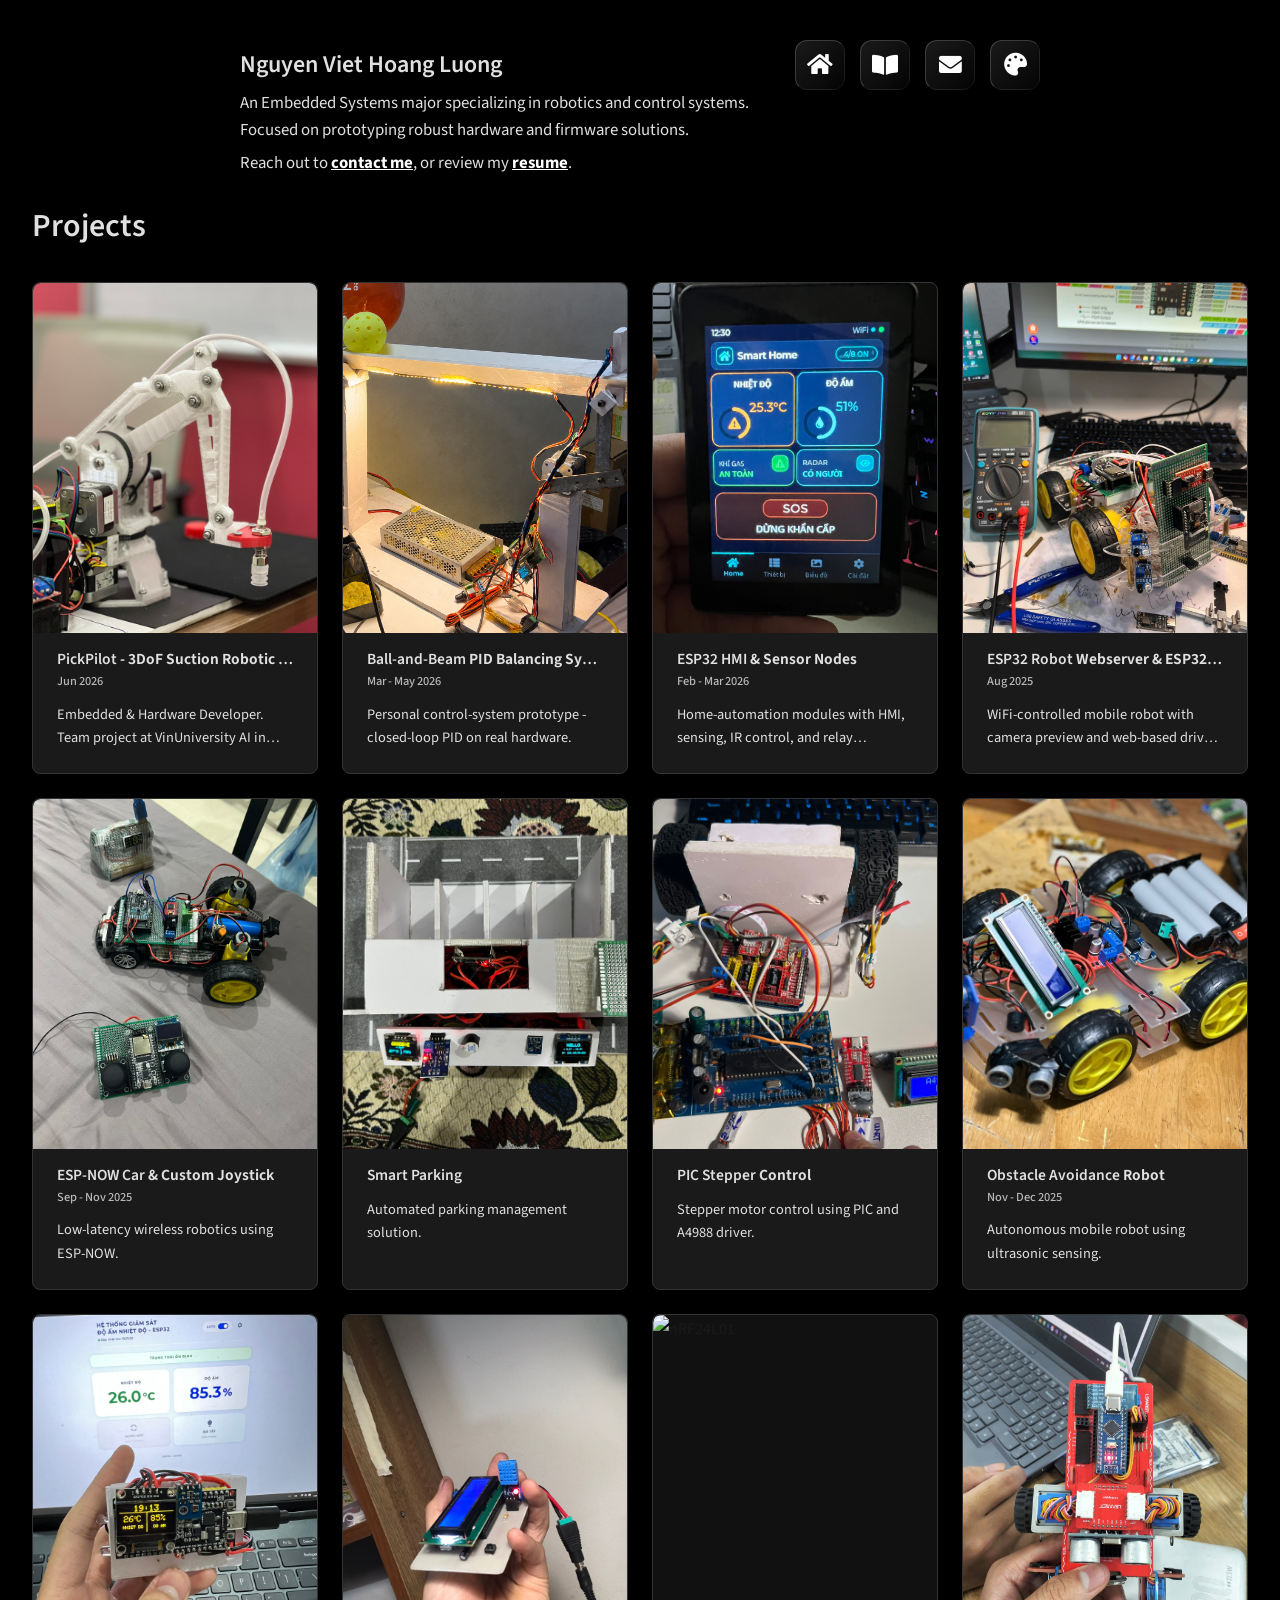
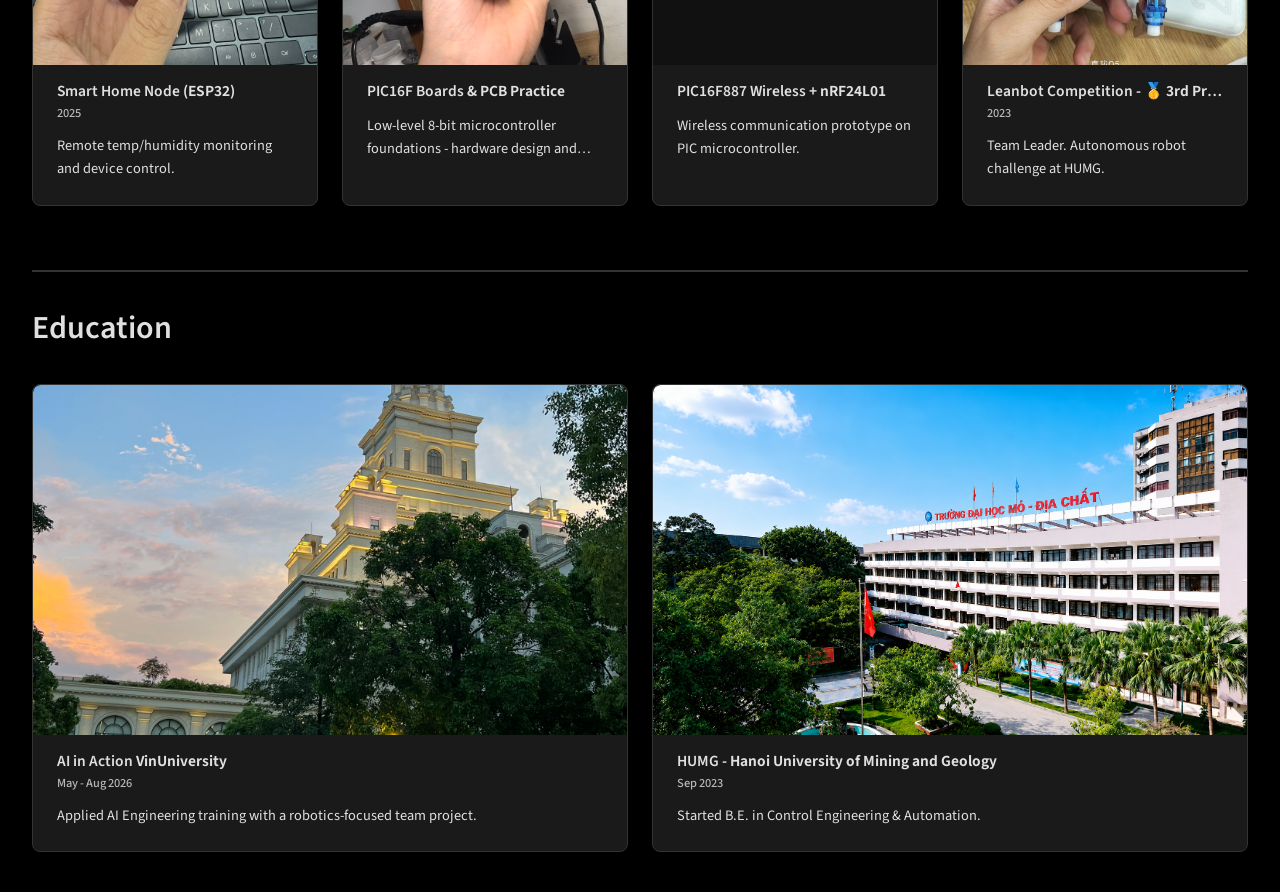
==== commit 19c07062: "Update index.html" ====
--- a/index.html
+++ b/index.html
@@ -9,7 +9,7 @@
 		<link href="pictures/logo.png" rel="icon" type="image/png">
 		<link rel="stylesheet" href="assets/css/portfolio.css" />
 	</head>
-	<body class="is-preload is-home">
+	<body class="is-preload">
 		<!-- Anti-FOUC: apply theme before CSS renders -->
 		<script>
 			(function(){
@@ -19,23 +19,6 @@
 				document.body.classList.add(t);
 			})();
 		</script>
-
-		<!-- Home Landing Overlay -->
-		<div id="home-landing">
-			<!-- Parallax background layers -->
-			<div class="parallax-bg" id="parallax-bg"></div>
-			<div class="parallax-overlay"></div>
-
-			<!-- Content -->
-			<div class="home-content">
-				<div class="home-title-wrap">
-					<h1 class="home-title" id="home-title">NGUYEN LUONG</h1>
-				</div>
-				<button id="btn-enter-portfolio" class="big-project-btn" title="Explore Projects">
-					<i class="icon solid fa-play"></i>
-				</button>
-			</div>
-		</div>
 
 		<!-- Header / Sidebar -->
   		<header id="header">
@@ -434,24 +417,6 @@
 			};
 		</script>
 
-		<script>
-			if (window.location.hash === '#portfolio') {
-				document.body.classList.remove('is-home');
-			}
-			document.getElementById('btn-enter-portfolio').addEventListener('click', function(e) {
-				e.preventDefault();
-				document.body.classList.remove('is-home');
-				window.history.pushState(null, null, '#portfolio');
-				window.scrollTo({ top: 0, behavior: 'smooth' });
-			});
-			document.addEventListener('keydown', function(e) {
-				if (e.key === 'Enter' && document.body.classList.contains('is-home')) {
-					e.preventDefault();
-					document.getElementById('btn-enter-portfolio').click();
-				}
-			});
-		</script>
-
 	<script>
 		// Theme Toggle Logic
 		(function() {
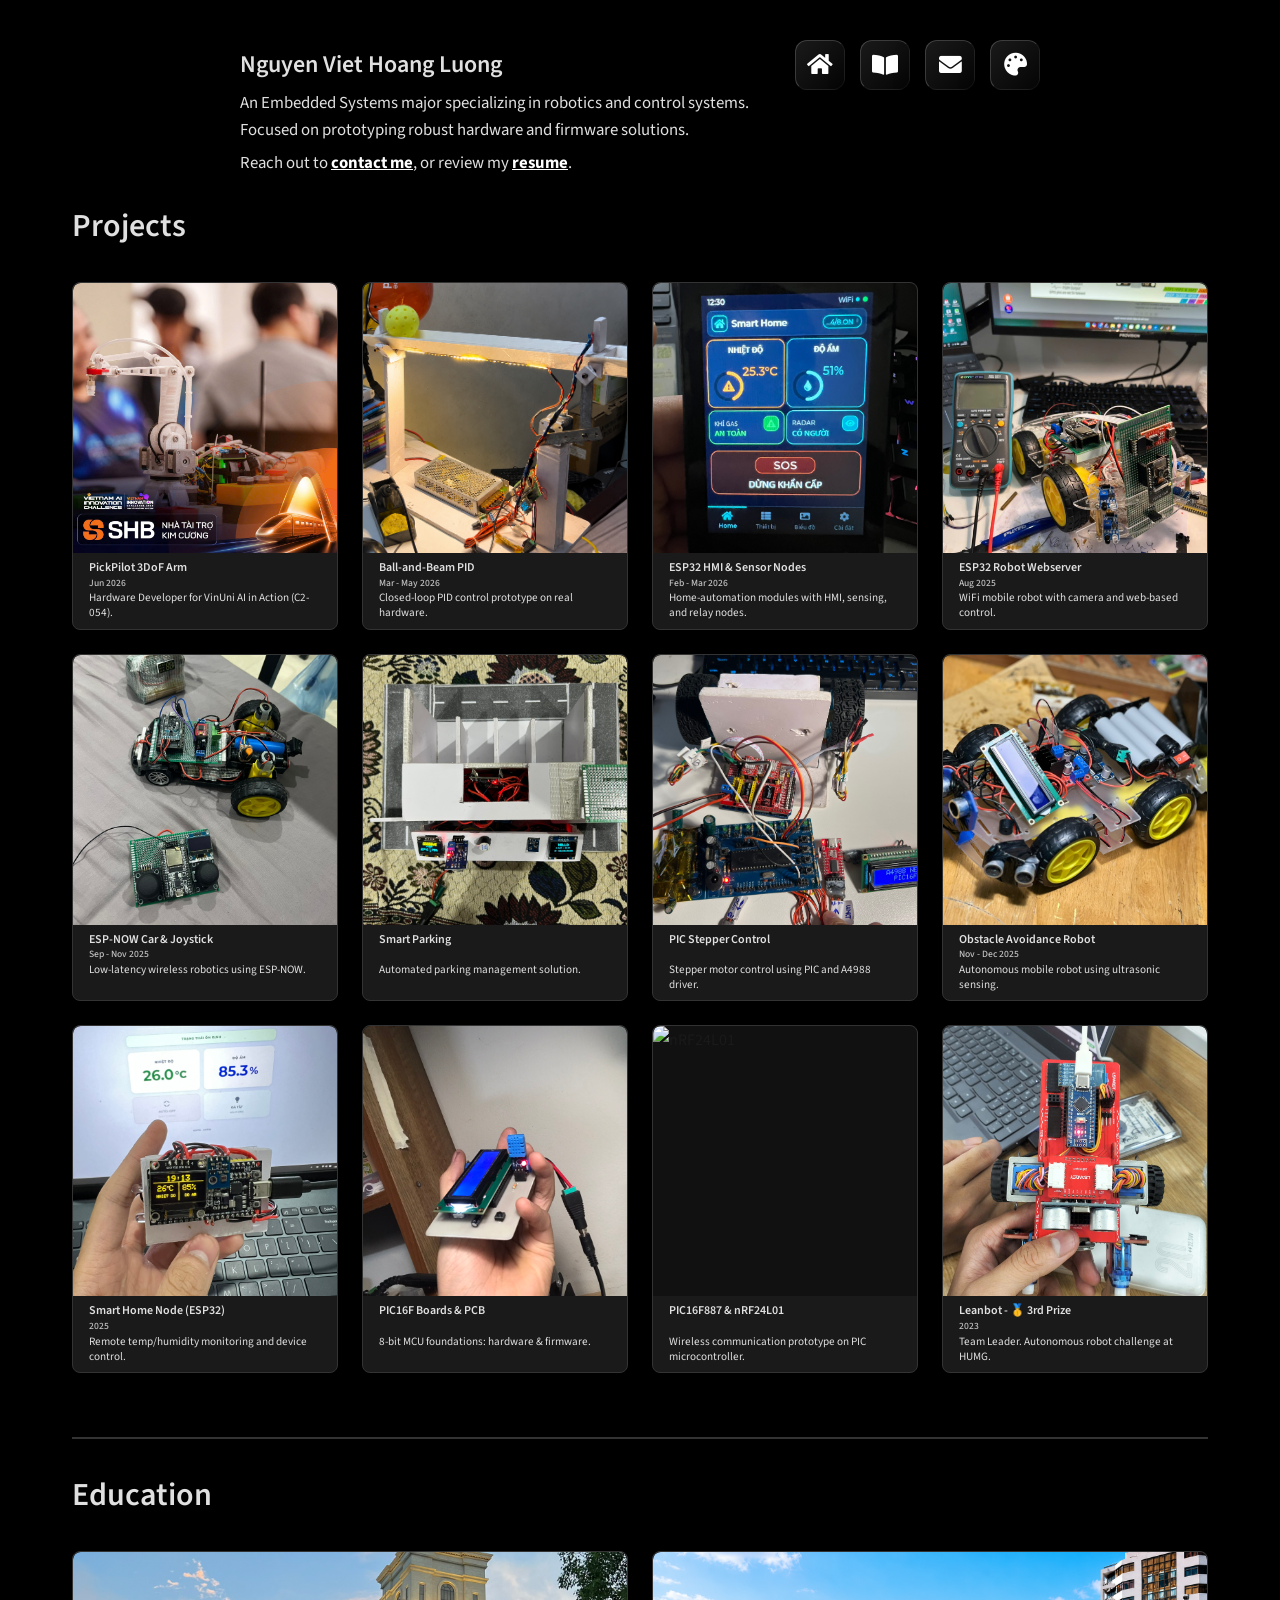
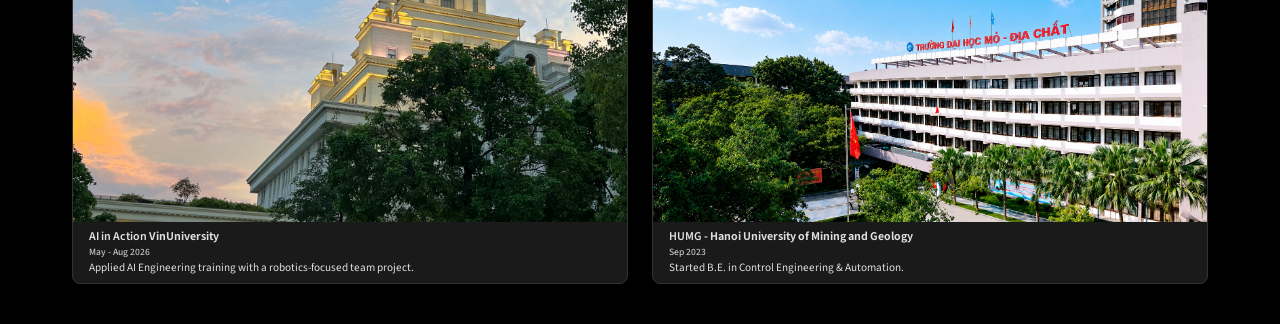
==== commit e0741688: "Add PickPilot images; refine portfolio layout" ====
--- a/index.html
+++ b/index.html
@@ -74,10 +74,13 @@
 			// Project Media Data
 			const projectMedia = {
 				"PickPilot": {
-					thumb: "pictures/PickPilot/1_arm.JPEG",
-					media: [{type: 'img', src: 'pictures/PickPilot/1_arm.JPEG'}],
+					thumb: "pictures/PickPilot/1_arm.jpg",
+					media: [
+						{type: 'img', src: 'pictures/PickPilot/1_arm.jpg'},
+						{type: 'img', src: 'pictures/PickPilot/2_arm.jpg'}
+					],
 					github: "https://c2-app-054.homielab.com/",
-					youtube: "https://www.youtube.com/watch?v=GM59NCCEHl4"
+					youtube: "https://www.youtube.com/watch?v=EqmSCk9Ewqo"
 				},
 				"Ball & Beam": {
 					thumb: "pictures/BallAndBeam/Beam-real.png",
--- a/assets/css/portfolio.css
+++ b/assets/css/portfolio.css
@@ -524,7 +524,7 @@
 			#main .button.btn-square-icon::before { margin-right: 0 !important; margin-left: 0 !important; }
 			/* comment */
 			@media screen and (min-width: 981px) {
-				#main { padding: 8em 3em 4em 3em !important; }
+				#main { padding: 8em 6em 4em 6em !important; }
 				/* comment */
 				body:has(section.view-contact:not([style*="none"])),
 				body:has(section.view-resume:not([style*="none"])) {
@@ -1001,7 +1001,7 @@
 	#main {
 		margin-left: 0 !important;
 		width: 100% !important;
-		max-width: 1600px !important;
+		max-width: 1200px !important;
 		margin: 0 auto !important;
 		padding: 2.5em 2em !important;
 	}
@@ -1051,43 +1051,40 @@
 	.proj-card .proj-img-carousel {
 		float: none !important;
 		width: 100% !important;
-		height: 350px !important;
-		margin: 0 0 1em 0 !important;
+		height: 270px !important;
+		margin: 0 0 0.5em 0 !important;
 		border-radius: 8px 8px 0 0 !important;
 	}
 	.proj-card .proj-tags, .read-more-btn {
 		display: none !important;
 	}
 	.proj-body {
-		padding: 0 1.5em 1.5em 1.5em !important;
+		padding: 0 1em 0.5em 1em !important;
 		display: flex;
 		flex-direction: column;
 		flex: 1;
 	}
 	.proj-body h3 {
+		font-size: 0.75em !important;
 		display: block !important;
-		margin-bottom: 0.8em !important;
-		white-space: nowrap !important;
-		overflow: hidden !important;
-		text-overflow: ellipsis !important;
+		margin-bottom: 0.2em !important;
+		white-space: normal !important;
+		line-height: 1.2 !important;
 	}
 	.proj-body h3 .yr {
 		display: block !important;
 		float: none !important;
 		text-align: left !important;
-		margin: 0.3em 0 0 0 !important;
+		margin: 0.25em 0 0 0 !important;
 		font-weight: 500 !important;
 		font-size: 0.8em !important;
-		opacity: 0.8;
+		opacity: 0.85;
 	}
 	.proj-body p {
 		flex: none !important;
-		font-size: 0.9em !important;
-		display: -webkit-box !important;
-		-webkit-line-clamp: 2 !important;
-		-webkit-box-orient: vertical !important;
-		overflow: hidden !important;
-		text-overflow: ellipsis !important;
+		font-size: 0.7em !important;
+		line-height: 1.3 !important;
+		display: block !important;
 		margin-bottom: 0 !important;
 	}
 	.proj-body ul {
@@ -1193,6 +1190,7 @@
 /* Responsive Education Grid */
 @media screen and (max-width: 768px) {
 	.education-grid {
-		grid-template-columns: 1fr;
+		grid-template-columns: repeat(2, 1fr);
+		gap: 15px; /* smaller gap on mobile */
 	}
 }
